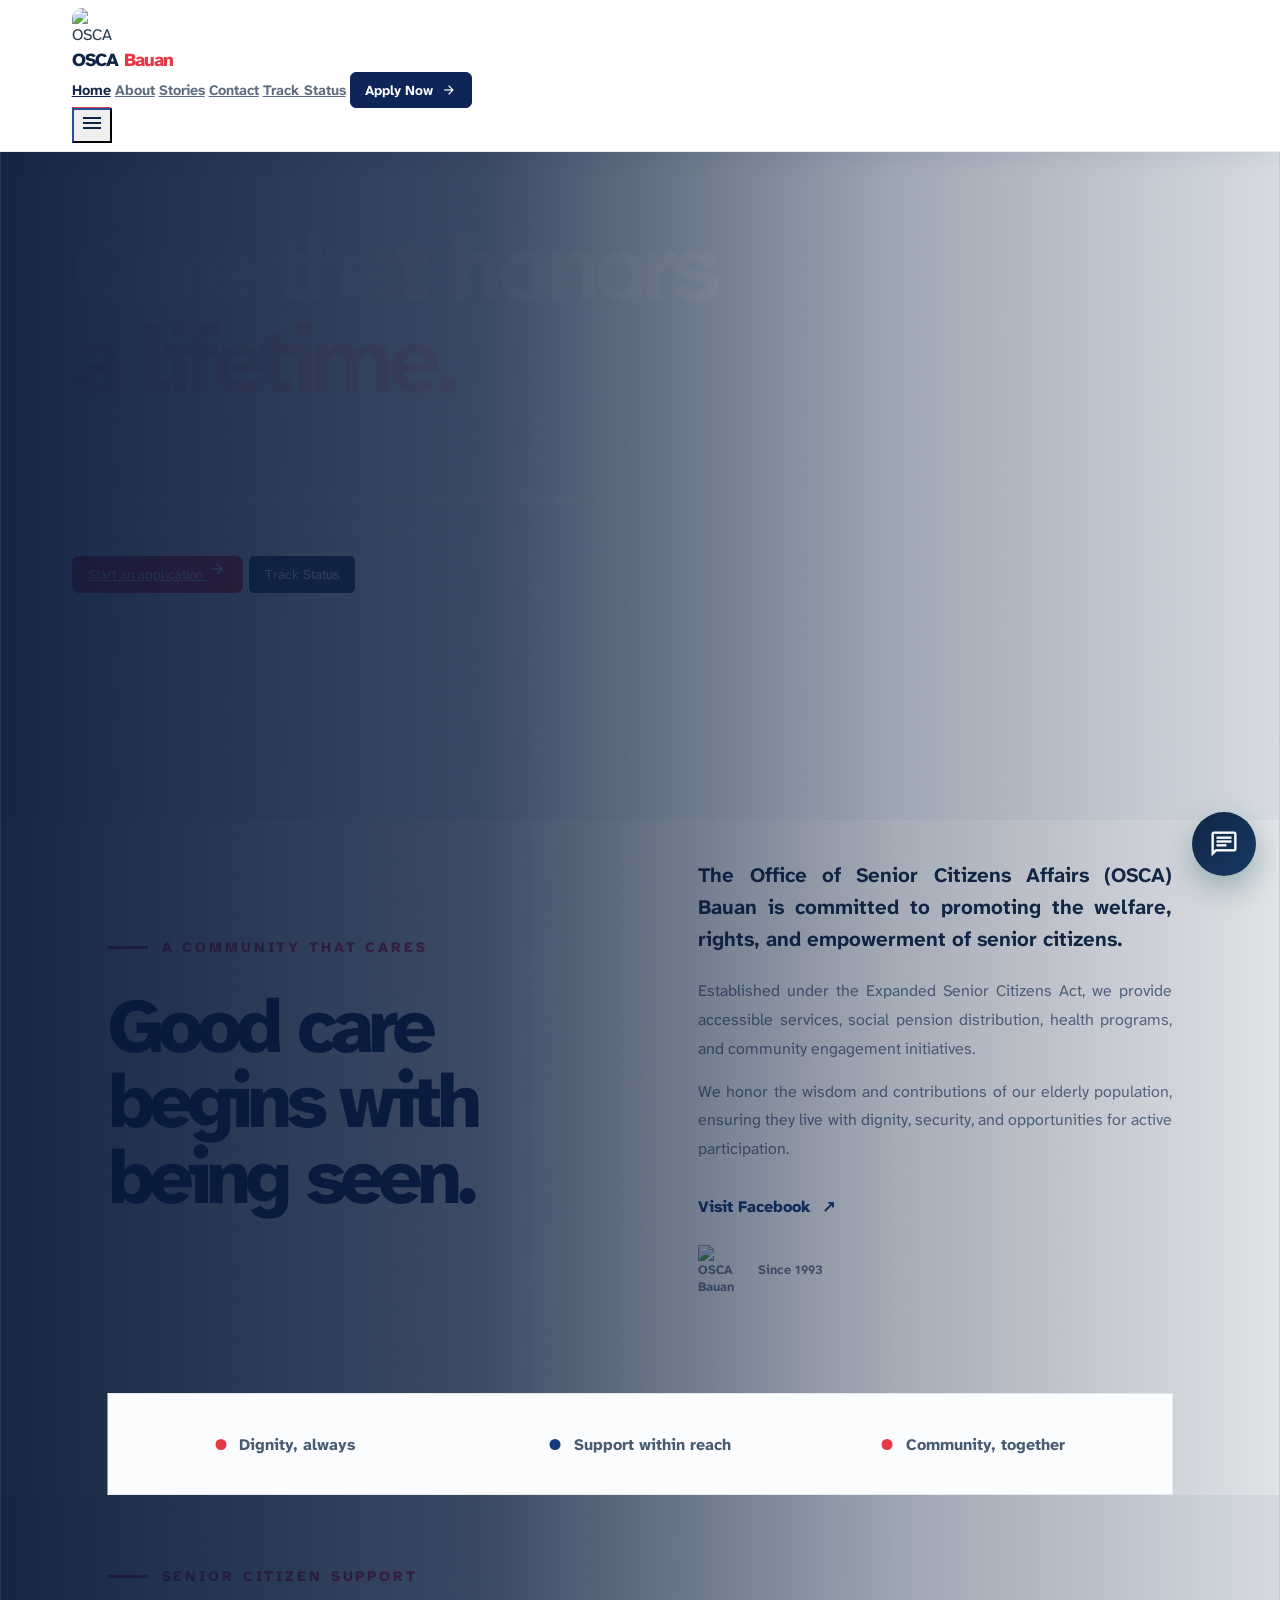
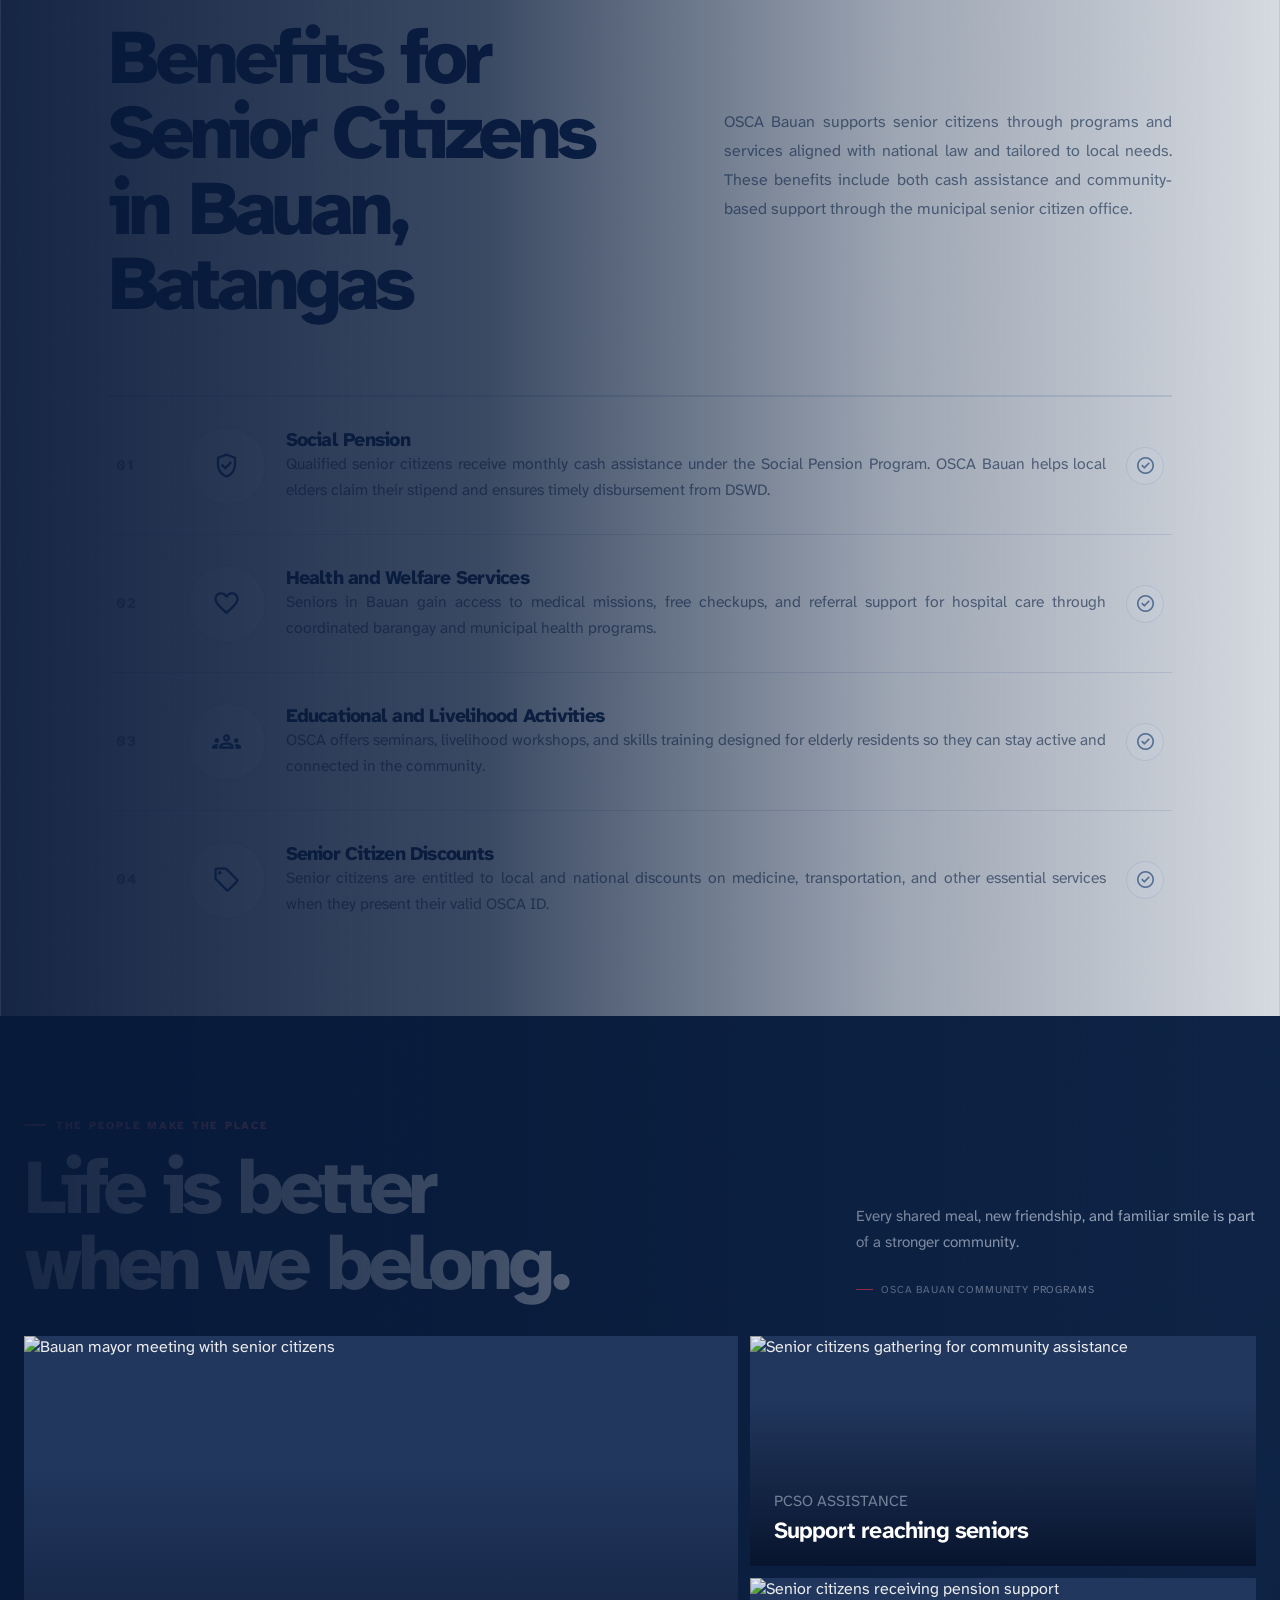
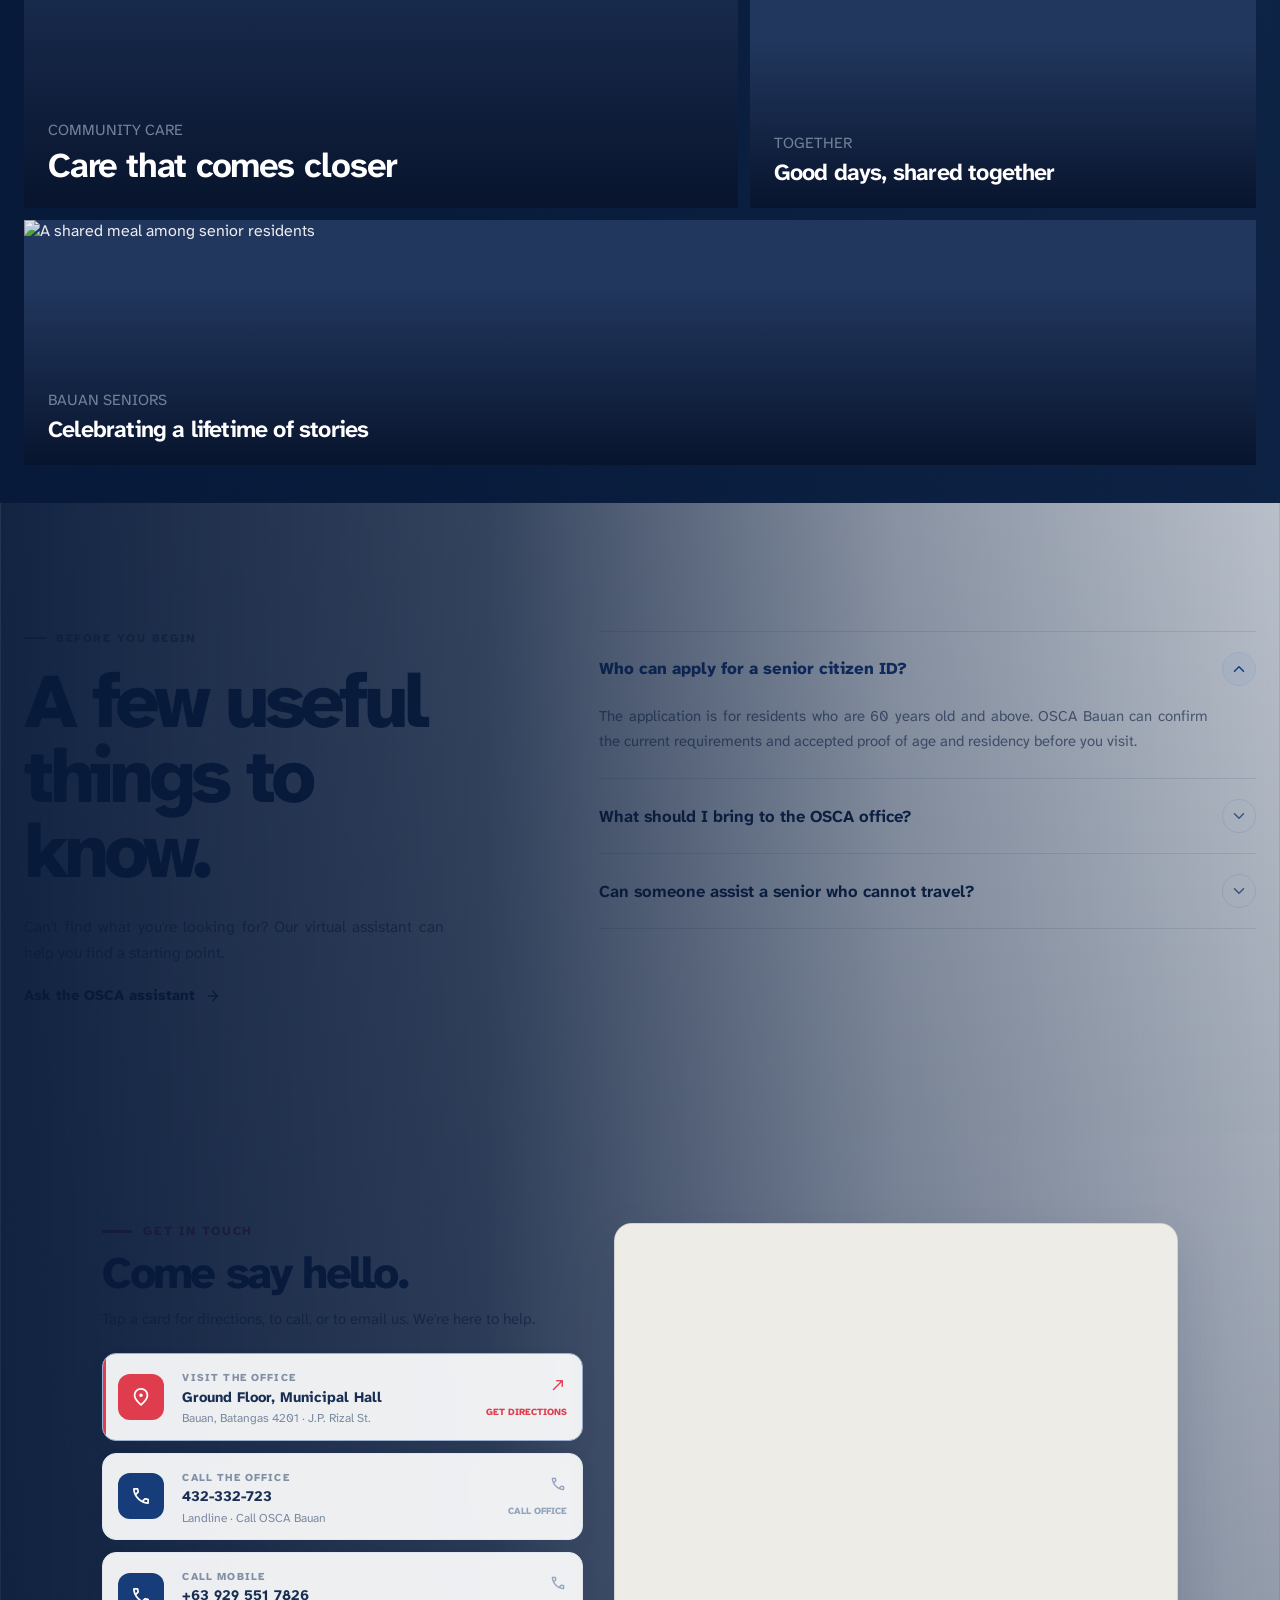
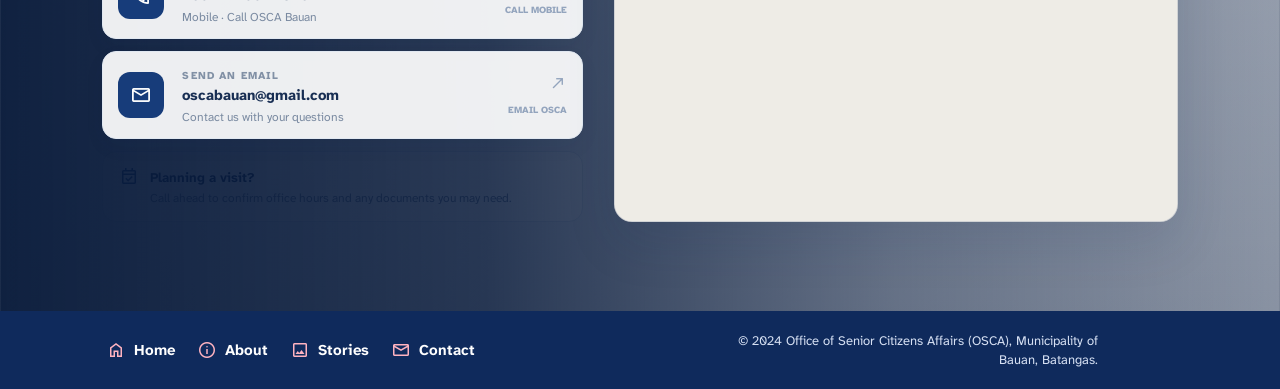
==== index.html @ a78cc88b "Remove broken global language translator" ====
<!DOCTYPE html>
<html class="light" lang="en">
<head>
  <meta charset="utf-8">
  <meta content="width=device-width, initial-scale=1.0, viewport-fit=cover" name="viewport">
  <title>OSCA Bauan - Office of Senior Citizens Affairs | Fully Fixed Header & Responsive Hero</title>
  <script src="script.js"></script>
  <script src="https://cdn.tailwindcss.com?plugins=forms,container-queries"></script>
  <link href="https://fonts.googleapis.com/css2?family=Plus+Jakarta+Sans:wght@400;500;600;700;800&amp;family=Public+Sans:wght@300;400;500;600;700&amp;display=swap" rel="stylesheet">
  <link href="https://fonts.googleapis.com/css2?family=Material+Symbols+Outlined:wght,FILL@100..700,0..1&amp;display=swap" rel="stylesheet">
  <link rel="stylesheet" href="style.css">
</head>
<body class="homepage-page bg-background font-body text-on-surface overflow-x-hidden">
  
  <!-- FIXED HEADER - Always visible, never hides on scroll -->
  <header id="mainHeader" class="fixed-header bg-white shadow-md">
    <nav class="flex justify-between items-center px-4 md:px-8 py-3 md:py-4 max-w-7xl mx-auto w-full">
      <div class="flex items-center gap-3">
        <img class="home-brand-emblem" src="OSCA Bauan Logo.jpg" alt="OSCA Bauan Logo">
        <span class="home-brand-name">OSCA <span>Bauan</span></span>
      </div>
      
      <!-- Desktop Navigation -->
      <div class="hidden md:flex items-center space-x-6 lg:space-x-8">
        <a href="#home" class="nav-link text-slate-700 hover:text-[#001f78] font-headline font-bold text-base lg:text-lg">Home</a>
        <a href="#about" class="nav-link text-slate-700 hover:text-[#001f78] font-headline font-bold text-base lg:text-lg">About</a>
        <a href="#stories" class="nav-link text-slate-700 hover:text-[#001f78] font-headline font-bold text-base lg:text-lg">Stories</a>
        <a href="#contact" class="nav-link text-slate-700 hover:text-[#001f78] font-headline font-bold text-base lg:text-lg">Contact</a>
        <a href="trackstatus.html" class="nav-link text-slate-700 hover:text-[#001f78] font-headline font-bold text-base lg:text-lg">Track Status</a>
        <a href="register-disclaimer.html" class="home-header-cta">Apply Now <span class="material-symbols-outlined" aria-hidden="true">arrow_forward</span></a>
      </div>
      
      <!-- Mobile Menu Button -->
      <button id="hamburgerBtn" class="md:hidden p-2 text-primary hover:bg-gray-100 rounded-xl transition-colors focus:outline-none focus:ring-2 focus:ring-primary/40 z-50 relative" type="button" aria-label="Open navigation menu" aria-controls="mobileMenu" aria-expanded="false">
        <span class="material-symbols-outlined text-3xl" aria-hidden="true">menu</span>
      </button>
    </nav>
  </header>
  
  <!-- Mobile Menu Overlay -->
  <button id="menuOverlay" class="menu-overlay" type="button" aria-label="Close navigation menu" aria-hidden="true" tabindex="-1"></button>
  
  <!-- Mobile Navigation Drawer -->
  <aside id="mobileMenu" class="mobile-menu" role="dialog" aria-label="OSCA Bauan mobile menu" aria-modal="true" aria-hidden="true" inert>
    <div class="mobile-menu-header">
      <div class="mobile-menu-brand">
        <img src="OSCA Bauan Logo.jpg" alt="" aria-hidden="true">
        <span>OSCA Bauan</span>
      </div>
      <button id="closeMenuBtn" class="mobile-menu-close" type="button" aria-label="Close menu">
        <span class="material-symbols-outlined" aria-hidden="true">close</span>
      </button>
    </div>

    <div class="mobile-menu-greeting">
      <p>Mabuhay!</p>
      <span>How can we help you today?</span>
    </div>

    <div class="mobile-menu-actions" aria-label="Quick actions">
      <a href="register-disclaimer.html" class="mobile-menu-action mobile-menu-action-primary">
        <span class="mobile-menu-action-icon mobile-menu-action-icon-primary">
          <span class="material-symbols-outlined" aria-hidden="true">person_add</span>
        </span>
        <span class="mobile-menu-action-copy">
          <strong>Start an application</strong>
          <span>Apply for your OSCA ID</span>
        </span>
        <span class="material-symbols-outlined mobile-menu-chevron" aria-hidden="true">chevron_right</span>
      </a>
      <a href="trackstatus.html" class="mobile-menu-action mobile-menu-action-secondary">
        <span class="mobile-menu-action-icon mobile-menu-action-icon-secondary">
          <span class="material-symbols-outlined" aria-hidden="true">search</span>
        </span>
        <span class="mobile-menu-action-copy">
          <strong>Track application status</strong>
          <span>Check where your application is</span>
        </span>
        <span class="material-symbols-outlined mobile-menu-chevron" aria-hidden="true">chevron_right</span>
      </a>
    </div>

    <nav class="mobile-menu-nav" aria-label="Main pages">
      <a href="#home" class="mobile-nav-link" aria-current="page">
        <span class="material-symbols-outlined" aria-hidden="true">home</span>
        <span>Home</span>
        <span class="mobile-nav-current-dot" aria-hidden="true"></span>
      </a>
      <a href="#about" class="mobile-nav-link">
        <span class="material-symbols-outlined" aria-hidden="true">info</span>
        <span>About</span>
      </a>
      <a href="#stories" class="mobile-nav-link">
        <span class="material-symbols-outlined" aria-hidden="true">photo_library</span>
        <span>Stories</span>
      </a>
      <a href="#contact" class="mobile-nav-link">
        <span class="material-symbols-outlined" aria-hidden="true">contact_support</span>
        <span>Contact</span>
      </a>
    </nav>

    <section class="mobile-menu-help" aria-labelledby="mobileMenuHelpTitle">
      <h2 id="mobileMenuHelpTitle">NEED HELP?</h2>
      <div class="mobile-menu-help-actions">
        <a class="mobile-menu-help-button" href="tel:432332723">
          <span class="material-symbols-outlined" aria-hidden="true">call</span>
          <span>Call</span>
        </a>
        <a class="mobile-menu-help-button" href="https://m.me/61585151669657" target="_blank" rel="noopener noreferrer">
          <span class="material-symbols-outlined" aria-hidden="true">chat</span>
          <span>Message</span>
        </a>
        <a class="mobile-menu-help-button mobile-menu-help-directions" href="https://www.google.com/maps/dir/?api=1&amp;destination=13.7925,121.0076" target="_blank" rel="noopener noreferrer">
          <span class="material-symbols-outlined" aria-hidden="true">directions</span>
          <span>Directions</span>
        </a>
      </div>
    </section>

  </aside>
  
  <main>
    <!-- Hero Section - FIXED: No image cropping, fully responsive -->
    <section id="home" class="relative h-[85vh] min-h-[550px] md:min-h-[650px] lg:h-[750px] flex items-center overflow-hidden">
      <div class="hero-image-container">
        <picture>
          <!-- Mobile optimized -->
          <source media="(max-width: 768px)" srcset="https://images.pexels.com/photos/30043809/pexels-photo-30043809.jpeg?auto=compress&amp;cs=tinysrgb&amp;fit=crop&amp;h=1500&amp;w=2400">
          <!-- Desktop: ensure full visibility, no cut-off -->
          <img class="hero-image" src="https://images.pexels.com/photos/30043809/pexels-photo-30043809.jpeg?auto=compress&amp;cs=tinysrgb&amp;fit=crop&amp;h=1500&amp;w=2400" alt="Senior citizens community celebration in Bauan">
        </picture>
        <div class="absolute inset-0 bg-gradient-to-r from-primary/85 via-primary/40 to-transparent"></div>
      </div>
      <div class="relative z-10 max-w-7xl mx-auto px-6 md:px-8 w-full">
        <div class="max-w-2xl">
          <span class="inline-block bg-secondary text-on-secondary px-4 py-1 rounded-full text-sm font-bold tracking-widest mb-6 font-headline">LUNGSOD NG BAUAN</span>
          <h1 class="text-5xl sm:text-6xl md:text-7xl lg:text-8xl font-black text-on-primary font-headline leading-[1.05] tracking-tight mb-6 md:mb-8">
            Care that honors<br><span class="text-secondary-fixed-dim">a lifetime.</span>
          </h1>
          <p class="text-base md:text-xl lg:text-2xl text-on-primary/90 font-body leading-relaxed mb-8 md:mb-10 max-w-xl">
            Dedicated to honoring and serving the vibrant senior citizen community of Bauan with dignity, respect, and accessible care.
          </p>
          <div class="flex flex-wrap gap-4">
            <a href="register-disclaimer.html" class="bg-secondary text-on-secondary px-6 md:px-8 py-3 md:py-4 rounded-xl font-headline font-extrabold text-base md:text-lg flex items-center gap-3 shadow-xl hover:scale-[1.02] transition-all">Start an application <span class="material-symbols-outlined">arrow_forward</span></a>
            <a href="trackstatus.html" class="hero-track-button inline-flex items-center justify-center px-6 md:px-8 py-3 md:py-4 rounded-xl font-headline font-extrabold text-base md:text-lg transition-all">Track Status</a>
          </div>
        </div>
      </div>
    </section>
    
    <!-- About Section -->
    <section id="about" class="about-section scroll-mt-24">
      <div class="about-layout">
        <div class="about-heading"><p class="about-kicker">A COMMUNITY THAT CARES</p><h2>Good care begins with being seen.</h2></div>
        <div class="about-copy">
          <h3>The Office of Senior Citizens Affairs (OSCA) Bauan is committed to promoting the welfare, rights, and empowerment of senior citizens.</h3>
          <p>Established under the Expanded Senior Citizens Act, we provide accessible services, social pension distribution, health programs, and community engagement initiatives.</p>
          <p>We honor the wisdom and contributions of our elderly population, ensuring they live with dignity, security, and opportunities for active participation.</p>
          <a class="about-learn-link" href="https://www.facebook.com/p/BAUAN-OSCA-61585151669657/">Visit Facebook <span aria-hidden="true">↗</span></a>
          <div class="about-logo-inline"><img src="OSCA Bauan Logo.jpg" alt="OSCA Bauan Logo"><span>Since 1993</span></div>
        </div>
      </div>
      <div class="about-values" aria-label="Our values"><span><i></i>Dignity, always</span><span><i></i>Support within reach</span><span><i></i>Community, together</span></div>
    </section>

    <!-- Benefits Section -->
    <section id="benefits" class="benefits-section scroll-mt-24">
      <div class="benefits-inner">
        <div class="benefits-heading"><div><p class="benefits-kicker">SENIOR CITIZEN SUPPORT</p><h2>Benefits for Senior Citizens in Bauan, Batangas</h2></div><p class="benefits-intro">OSCA Bauan supports senior citizens through programs and services aligned with national law and tailored to local needs. These benefits include both cash assistance and community-based support through the municipal senior citizen office.</p></div>
        <div class="benefit-list">
          <article class="benefit-row"><span class="benefit-number">01</span><span class="benefit-icon material-symbols-outlined">verified_user</span><div class="benefit-content"><h3>Social Pension</h3><p>Qualified senior citizens receive monthly cash assistance under the Social Pension Program. OSCA Bauan helps local elders claim their stipend and ensures timely disbursement from DSWD.</p></div><span class="benefit-check material-symbols-outlined" aria-hidden="true">check_circle</span></article>
          <article class="benefit-row"><span class="benefit-number">02</span><span class="benefit-icon material-symbols-outlined">favorite</span><div class="benefit-content"><h3>Health and Welfare Services</h3><p>Seniors in Bauan gain access to medical missions, free checkups, and referral support for hospital care through coordinated barangay and municipal health programs.</p></div><span class="benefit-check material-symbols-outlined" aria-hidden="true">check_circle</span></article>
          <article class="benefit-row"><span class="benefit-number">03</span><span class="benefit-icon material-symbols-outlined">groups</span><div class="benefit-content"><h3>Educational and Livelihood Activities</h3><p>OSCA offers seminars, livelihood workshops, and skills training designed for elderly residents so they can stay active and connected in the community.</p></div><span class="benefit-check material-symbols-outlined" aria-hidden="true">check_circle</span></article>
          <article class="benefit-row"><span class="benefit-number">04</span><span class="benefit-icon material-symbols-outlined">sell</span><div class="benefit-content"><h3>Senior Citizen Discounts</h3><p>Senior citizens are entitled to local and national discounts on medicine, transportation, and other essential services when they present their valid OSCA ID.</p></div><span class="benefit-check material-symbols-outlined" aria-hidden="true">check_circle</span></article>
        </div>
      </div>
    </section>

    <section id="stories" class="stories-section">
      <div class="stories-inner">
        <div class="stories-heading"><div><p class="stories-kicker">THE PEOPLE MAKE THE PLACE</p><h2>Life is better<br>when we belong.</h2></div><div class="stories-aside"><p>Every shared meal, new friendship, and familiar smile is part of a stronger community.</p><span class="stories-note">OSCA Bauan community programs</span></div></div>
        <div class="gallery-grid">
          <figure class="gallery-tile gallery-tile-1"><img src="mayor.jpg" alt="Bauan mayor meeting with senior citizens"><figcaption><small>COMMUNITY CARE</small><strong>Care that comes closer</strong></figcaption></figure>
          <figure class="gallery-tile gallery-tile-2"><img src="PCSO.jpg" alt="Senior citizens gathering for community assistance"><figcaption><small>PCSO ASSISTANCE</small><strong>Support reaching seniors</strong></figcaption></figure>
          <figure class="gallery-tile gallery-tile-3"><img src="Pension.jpg" alt="Senior citizens receiving pension support"><figcaption><small>TOGETHER</small><strong>Good days, shared together</strong></figcaption></figure>
          <figure class="gallery-tile gallery-tile-4"><img src="meals.jpg" alt="A shared meal among senior residents"><figcaption><small>BAUAN SENIORS</small><strong>Celebrating a lifetime of stories</strong></figcaption></figure>
        </div>
      </div>
    </section>
    <section id="faq" class="faq-section">
      <div class="faq-layout">
        <div class="faq-heading"><p class="faq-kicker">BEFORE YOU BEGIN</p><h2>A few useful things to know.</h2><p>Can't find what you're looking for? Our virtual assistant can help you find a starting point.</p><button class="faq-chat-link" id="faq-chat-button" type="button">Ask the OSCA assistant <span class="material-symbols-outlined" aria-hidden="true">arrow_forward</span></button></div>
        <div class="faq-list">
          <details class="faq-item" open><summary>Who can apply for a senior citizen ID?<span class="faq-chevron-wrap" aria-hidden="true"><svg class="faq-chevron" xmlns="http://www.w3.org/2000/svg" width="18" height="18" viewBox="0 0 24 24" fill="none" stroke="currentColor" stroke-width="2" stroke-linecap="round" stroke-linejoin="round"><path d="m6 9 6 6 6-6"/></svg></span></summary><p>The application is for residents who are 60 years old and above. OSCA Bauan can confirm the current requirements and accepted proof of age and residency before you visit.</p></details>
          <details class="faq-item"><summary>What should I bring to the OSCA office?<span class="faq-chevron-wrap" aria-hidden="true"><svg class="faq-chevron" xmlns="http://www.w3.org/2000/svg" width="18" height="18" viewBox="0 0 24 24" fill="none" stroke="currentColor" stroke-width="2" stroke-linecap="round" stroke-linejoin="round"><path d="m6 9 6 6 6-6"/></svg></span></summary><p>Please contact OSCA Bauan before visiting to confirm the current application requirements and supporting documents.</p></details>
          <details class="faq-item"><summary>Can someone assist a senior who cannot travel?<span class="faq-chevron-wrap" aria-hidden="true"><svg class="faq-chevron" xmlns="http://www.w3.org/2000/svg" width="18" height="18" viewBox="0 0 24 24" fill="none" stroke="currentColor" stroke-width="2" stroke-linecap="round" stroke-linejoin="round"><path d="m6 9 6 6 6-6"/></svg></span></summary><p>Call the OSCA office to discuss available assistance and the documents a representative may need to bring.</p></details>
        </div>
      </div>
    </section>
    <section id="contact" class="contact-section scroll-mt-20">
      <div class="contact-inner"><div class="contact-layout">
        <div class="contact-information"><div class="contact-intro"><p class="contact-kicker">GET IN TOUCH</p><h2>Come say hello.</h2><p class="contact-description">Tap a card for directions, to call, or to email us. We're here to help.</p></div>
          <div class="contact-list" aria-label="Contact OSCA Bauan">
            <a class="contact-row contact-row-location" href="https://www.openstreetmap.org/?mlat=13.79379&amp;mlon=121.00714#map=19/13.79379/121.00714" target="_blank" rel="noopener noreferrer"><span class="contact-icon material-symbols-outlined">location_on</span><span class="contact-detail"><small>VISIT THE OFFICE</small><strong>Ground Floor, Municipal Hall</strong><span>Bauan, Batangas 4201 · J.P. Rizal St.</span></span><span class="contact-card-action"><span class="material-symbols-outlined">north_east</span><small>GET DIRECTIONS</small></span></a>
            <a class="contact-row" href="tel:+63432332723"><span class="contact-icon material-symbols-outlined">call</span><span class="contact-detail"><small>CALL THE OFFICE</small><strong>432-332-723</strong><span>Landline · Call OSCA Bauan</span></span><span class="contact-card-action"><span class="material-symbols-outlined">call</span><small>CALL OFFICE</small></span></a>
            <a class="contact-row" href="tel:+639295517826"><span class="contact-icon material-symbols-outlined">call</span><span class="contact-detail"><small>CALL MOBILE</small><strong>+63 929 551 7826</strong><span>Mobile · Call OSCA Bauan</span></span><span class="contact-card-action"><span class="material-symbols-outlined">call</span><small>CALL MOBILE</small></span></a>
            <a class="contact-row" href="mailto:oscabauan@gmail.com"><span class="contact-icon material-symbols-outlined">mail</span><span class="contact-detail"><small>SEND AN EMAIL</small><strong>oscabauan@gmail.com</strong><span>Contact us with your questions</span></span><span class="contact-card-action"><span class="material-symbols-outlined">north_east</span><small>EMAIL OSCA</small></span></a>
          </div>
          <aside class="contact-visit-note"><span class="material-symbols-outlined">event_available</span><div><strong>Planning a visit?</strong><p>Call ahead to confirm office hours and any documents you may need.</p></div></aside>
        </div>
        <div class="contact-map-card">
          <div class="contact-map-canvas">
            <div class="contact-map-skeleton" aria-hidden="true"><span class="skeleton-road skeleton-road-one"></span><span class="skeleton-road skeleton-road-two"></span><span class="skeleton-block skeleton-block-one"></span><span class="skeleton-block skeleton-block-two"></span><span class="skeleton-map-pin"></span></div>
            <iframe id="contact-map-iframe" title="OpenStreetMap showing the OSCA Bauan office" loading="lazy" src="https://www.openstreetmap.org/export/embed.html?bbox=121.0035%2C13.7905%2C121.0105%2C13.7965&amp;layer=mapnik&amp;marker=13.79379%2C121.00714" allowfullscreen>
            </iframe>
          </div>
        </div>
      </div></div>
    </section>
  </main>
  
  <!-- Footer -->
  <footer class="homepage-footer">
    <div class="homepage-footer-inner">
      <nav class="homepage-footer-nav" aria-label="Footer navigation">
        <a href="#home"><span class="material-symbols-outlined" aria-hidden="true">home</span>Home</a>
        <a href="#about"><span class="material-symbols-outlined" aria-hidden="true">info</span>About</a>
        <a href="#stories"><span class="material-symbols-outlined" aria-hidden="true">photo</span>Stories</a>
        <a href="#contact"><span class="material-symbols-outlined" aria-hidden="true">mail</span>Contact</a>
      </nav>
      <p class="homepage-footer-copy">© 2024 Office of Senior Citizens Affairs (OSCA), Municipality of Bauan, Batangas.</p>
    </div>
  </footer>
  <div id="track-status-modal" class="track-status-modal" hidden>
    <iframe class="track-status-frame" src="trackstatus.html" title="Track OSCA Bauan application status"></iframe>
  </div>
  <!-- Gemini Applicant Assistant -->
  <div id="osca-chatbot" class="osca-chatbot">

    <!-- Chat Window -->
    <section
      id="chatbot-window"
      class="chatbot-window"
      aria-label="OSCA Virtual Assistant"
      hidden
    >

      <!-- Header -->
      <div class="chatbot-header">
        <div class="chatbot-header-info">
          <div class="chatbot-avatar">
            <span class="material-symbols-outlined">
              smart_toy
            </span>
          </div>

          <div>
            <h2>OSCA Virtual Assistant</h2>
            <p>
              <span class="chatbot-status-dot"></span>
              Online
            </p>
          </div>
        </div>

        <button
          id="chatbot-close"
          class="chatbot-icon-button"
          type="button"
          aria-label="Close chatbot"
        >
          <span class="material-symbols-outlined">
            close
          </span>
        </button>
      </div>


      <!-- Messages -->
      <div
        id="chatbot-messages"
        class="chatbot-messages"
        aria-live="polite"
      >

        <div class="chat-message bot-message">
          <div class="chat-message-avatar">
            <span class="material-symbols-outlined">
              smart_toy
            </span>
          </div>

          <div class="chat-message-content">
            <div class="chat-bubble" style="text-align: left !important;">
              <span style="display: block; width: 100%; text-align: left !important;">Hello! I'm the OSCA Virtual Assistant.<br>How can I help you today?</span>
            </div>
          </div>
        </div>

        <!-- Suggested Questions -->
        <div
          id="chatbot-suggestions"
          class="chatbot-suggestions"
        >
          <p class="chatbot-suggestions-label">
            Mga maaari mong itanong / You may ask:
          </p>

          <button
            type="button"
            class="chatbot-suggestion"
            data-question="Ano-anong dokumento o files ang kailangan para mag-apply ng Senior Citizen ID?"
          >
            <span class="material-symbols-outlined">
              folder_open
            </span>

            Mga Kailangang Dokumento
          </button>

          <button
            type="button"
            class="chatbot-suggestion"
            data-question="Paano kung wala akong Birth Certificate?"
          >
            <span class="material-symbols-outlined">
              description
            </span>

            Walang Birth Certificate
          </button>

          <button
            type="button"
            class="chatbot-suggestion"
            data-question="Magkano ang bayad sa pagkuha ng Senior Citizen ID?"
          >
            <span class="material-symbols-outlined">
              payments
            </span>

            Bayad sa Senior Citizen ID
          </button>

          <button
            type="button"
            class="chatbot-suggestion"
            data-question="Bakit hindi pa ako napapasama sa Social Pension?"
          >
            <span class="material-symbols-outlined">
              elderly
            </span>

            Social Pension
          </button>

          <button
            type="button"
            class="chatbot-suggestion"
            data-question="Paano makakakuha ng National ID ang isang senior citizen na bedridden?"
          >
            <span class="material-symbols-outlined">
              badge
            </span>

            National ID para sa Bedridden
          </button>
        </div>

      </div>


      <!-- Typing indicator -->
      <div
        id="chatbot-typing"
        class="chatbot-typing"
        hidden
      >
        <span></span>
        <span></span>
        <span></span>
        <small>Assistant is typing...</small>
      </div>


      <!-- Input -->
      <form
        id="chatbot-form"
        class="chatbot-input-area"
      >
        <textarea
          id="chatbot-input"
          rows="1"
          maxlength="1000"
          placeholder="Type your message..."
          aria-label="Message"
        ></textarea>

        <button
          id="chatbot-send"
          class="chatbot-send-button"
          type="submit"
          aria-label="Send message"
        >
          <span class="material-symbols-outlined">
            send
          </span>
        </button>
      </form>

      <div class="chatbot-disclaimer">
        AI-generated responses may contain errors.
      </div>

    </section>


    <!-- Floating Chat Button -->
    <button
      id="chatbot-toggle"
      class="chatbot-toggle"
      type="button"
      aria-label="Open OSCA Virtual Assistant"
      aria-expanded="false"
    >
      <span class="material-symbols-outlined chatbot-toggle-chat">
        chat
      </span>

      <span class="material-symbols-outlined chatbot-toggle-close">
        close
      </span>
    </button>

  </div>
  <script type="module" src="supabase.js"></script>
  <script type="module" src="test.js"></script>
</body>
</html>
---- style.css ----
@import url("https://fonts.googleapis.com/css2?family=Atkinson+Hyperlegible+Next:wght@400;500;700;800&display=swap");

:root {
  --bg-main: #f2f6f9;
  --bg-wash: #d8e6ef;
  --card: #ffffff;
  --card-soft: #f8fbfd;
  --line: #b8cad6;
  --line-strong: #7f9fb2;
  --text: #0f2333;
  --muted: #385364;
  --heading: #072338;
  --brand: #0d6e6e;
  --brand-dark: #094f4f;
  --brand-soft: #d8f1f1;
  --accent: #f2b441;
  --danger: #b62323;
  --focus: #0a66c2;
  --shadow: 0 10px 34px rgba(7, 28, 43, 0.12);
  --radius-lg: 18px;
  --radius-md: 12px;
  --radius-sm: 9px;
}

* {
  box-sizing: border-box;
}

html {
  scroll-behavior: smooth;
}

body {
  margin: 0;
  min-height: 100dvh;
  font-family: "Atkinson Hyperlegible Next", "Segoe UI", Tahoma, Verdana, sans-serif;
  color: var(--text);
  background:
    radial-gradient(circle at 8% 0%, rgba(255, 255, 255, 0.85) 0 15%, transparent 38%),
    radial-gradient(circle at 96% 24%, rgba(13, 110, 110, 0.16) 0 12%, transparent 36%),
    linear-gradient(175deg, var(--bg-main) 0%, var(--bg-wash) 100%);
}

.page-frame {
  --page-pad: clamp(18px, 3vw, 34px);
  width: min(100%, 1024px);
  margin: clamp(20px, 3vw, 44px) auto;
  padding: var(--page-pad);
  background: #ffffff;
  border: 1px solid rgba(0, 0, 0, 0.08);
  border-radius: clamp(18px, 2vw, 30px);
  box-shadow: 0 22px 50px rgba(15, 23, 42, 0.08);
  overflow: visible;
}

.form-header {
  margin: 0 auto clamp(18px, 3vw, 28px);
  width: 100%;
  max-width: 100%;
  padding: 0;
  border: none;
  border-radius: var(--radius-lg);
  overflow: visible;
  background: transparent;
}

.page-header-top {
  text-align: center;
  margin-bottom: 14px;
}

.gov-prefix {
  margin: 0;
  font-size: 0.92rem;
  color: var(--muted);
  letter-spacing: 0.08em;
  text-transform: uppercase;
}

.gov-title {
  margin: 6px auto 0;
  font-size: clamp(1.15rem, 2.4vw, 1.85rem);
  color: #19477b;
  letter-spacing: 0.04em;
  line-height: 1.1;
}

.form-wrapper {
  width: min(100%, 1024px);
  margin: clamp(16px, 3vw, 32px) auto clamp(24px, 4vw, 40px);
  padding: clamp(8px, 2vw, 16px);
  background: var(--card);
  border: 1px solid rgba(127, 159, 178, 0.38);
  border-radius: clamp(0px, 2vw, 24px);
  box-shadow: var(--shadow);
}

.application-info {
  margin-top: 18px;
}

.application-info h2 {
  margin: 0 0 10px;
  color: #c41f1f;
  font-size: clamp(1.07rem, 2.2vw, 1.45rem);
  text-align: center;
}

.application-info p {
  margin: 0 0 10px;
  color: var(--text);
  font-size: clamp(0.95rem, 1.9vw, 1rem);
  line-height: 1.6;
  text-align: center;
}

.required-note {
  margin: 0;
  color: #c41f1f;
  font-weight: 700;
}

.header-text {
  text-align: center;
  padding: 0;
  background: transparent;
  border-bottom: none;
}

.header-text p {
  margin: 0;
  text-transform: uppercase;
  line-height: 1.18;
  letter-spacing: 0.01em;
  color: var(--heading);
  font-weight: 800;
  font-size: clamp(1.06rem, 1.65vw, 1.5rem);
}

.header-bottom {
  position: relative;
  display: flex;
  justify-content: center;
  align-items: center;
  min-height: 38px;
  padding: 3px 24px 3px 150px;
  border-radius: 0;
  background: linear-gradient(120deg, #0d6e6e 0%, #0b8e7f 100%);
  overflow: visible;
  box-sizing: border-box;
  width: calc(100% + 2 * var(--page-pad));
  margin: 20px calc(-1 * var(--page-pad)) 0;
}

.header-bottom::before {
  content: "";
  position: absolute;
  left: 0;
  top: 0;
  width: 96px;
  height: 100%;
  background: rgba(255, 255, 255, 0.08);
  border-top-right-radius: 0;
  border-bottom-right-radius: 0;
  z-index: 1;
}

.logo-box {
  position: absolute;
  left: calc(var(--page-pad) + clamp(8px, 2vw, 16px));
  top: 50%;
  transform: translateY(-50%);
  width: clamp(48px, 8vw, 86px);
  height: clamp(48px, 8vw, 86px);
  padding: clamp(6px, 1vw, 8px);
  border: 3px solid rgba(255, 255, 255, 0.95);
  border-radius: 18px;
  background: #ffffff;
  display: grid;
  place-items: center;
  overflow: visible;
  box-shadow: 0 10px 24px rgba(0, 0, 0, 0.18);
  z-index: 3;
}

.logo-box img {
  width: auto;
  height: auto;
  max-width: 100%;
  max-height: 100%;
  display: block;
  object-fit: contain;
  object-position: center;
}

.title-bar {
  position: relative;
  z-index: 2;
  color: #f6fbff;
  text-transform: uppercase;
  font-weight: 800;
  letter-spacing: 0.01em;
  line-height: 1.2;
  font-size: clamp(1rem, 2.2vw, 1.62rem);
}

.section-block {
  margin-top: clamp(12px, 2.2vw, 20px);
  padding: clamp(10px, 2vw, 18px);
  border: 1px solid rgba(127, 159, 178, 0.4);
  border-radius: var(--radius-lg);
  background: linear-gradient(180deg, var(--card) 0%, var(--card-soft) 100%);
}

.section-block h2 {
  margin: 0 0 12px;
  padding: 12px 14px;
  border-radius: var(--radius-md);
  background: linear-gradient(100deg, #d8f1f1 0%, #cfe5f3 100%);
  color: var(--heading);
  font-size: clamp(1.15rem, 2.1vw, 1.56rem);
  font-weight: 800;
  border: 1px solid rgba(99, 148, 173, 0.45);
}

.row {
  display: grid;
  gap: 14px;
  margin-bottom: 14px;
}

@media (max-width: 640px) {
  .page-frame {
    margin: clamp(16px, 4vw, 20px) auto;
    padding: clamp(16px, 4vw, 20px);
  }

  .page-header-card {
    padding: 0;
  }

  .form-header {
    max-width: 100%;
    margin-top: 12px;
  }

  .header-bottom {
    min-height: 52px;
    padding: 6px 16px 6px 104px;
    box-sizing: border-box;
    width: calc(100% + 2 * var(--page-pad));
    margin: clamp(24px, 4vw, 32px) calc(-1 * var(--page-pad)) 0;
    justify-content: center;
  }

  .header-bottom::before {
    width: 86px;
  }

  .logo-box {
    left: calc(var(--page-pad) + 8px);
    width: clamp(58px, 14vw, 68px);
    height: clamp(58px, 14vw, 68px);
    padding: 6px;
  }

  .title-bar {
    font-size: clamp(1rem, 4.3vw, 1.1rem);
    padding-left: clamp(14px, 3vw, 24px);
    line-height: 1.35;
  }

  .header-text p {
    font-size: clamp(1rem, 3vw, 1.35rem);
  }
}

.row.one,
.row.two,
.row.three,
.row.four,
.row.five,
.row.two-thirds {
  grid-template-columns: 1fr;
}

.field {
  display: flex;
  flex-direction: column;
  min-width: 0;
}

label,
.group-label,
.problem-title,
.consent-title,
.checkbox-row {
  color: var(--heading);
}

label {
  margin-bottom: 6px;
  font-weight: 700;
  font-size: clamp(1rem, 1.45vw, 1.15rem);
}

.ghost-label {
  color: transparent;
  user-select: none;
}

small {
  margin-top: 4px;
  color: var(--muted);
  font-size: clamp(0.92rem, 1.2vw, 1rem);
  line-height: 1.35;
}

input,
select,
textarea,
button {
  font: inherit;
}

input,
select,
textarea {
  width: 100%;
  min-height: 52px;
  padding: 12px 13px;
  border-radius: var(--radius-sm);
  border: 2px solid var(--line);
  background: #ffffff;
  color: var(--text);
  font-size: clamp(1rem, 1.5vw, 1.12rem);
  line-height: 1.3;
  transition: border-color 0.2s ease, box-shadow 0.2s ease, background-color 0.2s ease;
}

input::placeholder,
textarea::placeholder {
  color: #6f8798;
}

input:hover,
select:hover,
textarea:hover {
  border-color: var(--line-strong);
}
input.field-invalid,
select.field-invalid,
textarea.field-invalid {
  border-color: var(--danger);
  background: #fff6f6;
  box-shadow: 0 0 0 3px rgba(182, 35, 35, 0.14);
}

input:focus-visible,
select:focus-visible,
textarea:focus-visible,
button:focus-visible,
.upload-box:focus-visible,
.upload-input:focus + .upload-box {
  outline: 3px solid color-mix(in srgb, var(--focus), white 64%);
  outline-offset: 1px;
  border-color: var(--focus);
  box-shadow: 0 0 0 4px rgba(10, 102, 194, 0.22);
}

input:disabled {
  color: #5f7381;
  background: #f1f4f6;
}

input[type="checkbox"] {
  width: 24px;
  height: 24px;
  min-width: 24px;
  max-width: 24px;
  min-height: 24px;
  max-height: 24px;
  flex: 0 0 24px;
  accent-color: var(--brand);
  margin-top: 0.12rem;
}

input[type="number"] {
  appearance: textfield;
}

input[type="number"]::-webkit-outer-spin-button,
input[type="number"]::-webkit-inner-spin-button {
  -webkit-appearance: none;
  margin: 0;
}

textarea {
  resize: vertical;
  min-height: 120px;
}

select[multiple] {
  min-height: 150px;
}

.table-wrap {
  overflow-x: auto;
  border: 2px solid var(--line);
  border-radius: var(--radius-md);
  background: #ffffff;
}

table {
  width: 100%;
  min-width: 700px;
  border-collapse: collapse;
}

th,
td {
  border: 1px solid #cedbe4;
  padding: 10px;
  font-size: clamp(0.95rem, 1.2vw, 1.03rem);
  vertical-align: top;
}

th {
  background: #e6f0f7;
  color: #153246;
  font-weight: 800;
  text-transform: uppercase;
  letter-spacing: 0.01em;
}

td input,
td select {
  min-height: 42px;
  padding: 8px 10px;
}

.family-action-cell {
  text-align: center;
  vertical-align: middle;
  width: 86px;
}

.family-delete-btn {
  width: 42px;
  height: 42px;
  min-width: 42px;
  min-height: 42px;
  border: 2px solid #8e2222;
  border-radius: 10px;
  background: #fff5f5;
  color: #8e2222;
  font-size: 1.05rem;
  font-weight: 800;
  line-height: 1;
  cursor: pointer;
}

.family-delete-btn:hover {
  background: #ffe8e8;
}

.family-delete-btn:focus-visible {
  outline: 3px solid color-mix(in srgb, #8e2222, white 62%);
  outline-offset: 2px;
}

.table-controls {
  margin-top: 12px;
}

.table-btn,
.btn {
  border: 2px solid var(--brand-dark);
  border-radius: 10px;
  background: var(--brand-soft);
  color: #062b2b;
  font-weight: 700;
  font-size: clamp(0.98rem, 1.2vw, 1.05rem);
  min-height: 50px;
  padding: 10px 16px;
  cursor: pointer;
  transition: transform 0.13s ease, filter 0.18s ease, box-shadow 0.18s ease;
}

/* Disabled state styling for buttons */
.btn:disabled,
.btn[disabled] {
  opacity: 0.52;
  cursor: not-allowed;
  transform: none !important;
  box-shadow: none !important;
  filter: grayscale(0.04) brightness(0.94);
}

.btn:disabled:hover,
.btn[disabled]:hover {
  transform: none;
  box-shadow: none;
}

.table-btn:hover,
.btn:hover {
  filter: brightness(0.98);
  transform: translateY(-1px);
  box-shadow: 0 4px 14px rgba(7, 53, 53, 0.15);
}

.btn.submit {
  background: linear-gradient(115deg, #0b8e7f 0%, #0d6e6e 100%);
  color: #ffffff;
  border-color: #075858;
}

.btn.cancel {
  background: #ffffff;
  color: #113042;
  border-color: #7b9aad;
}

.problem-title,
.consent-title {
  margin: 0 0 10px;
  font-weight: 800;
  font-size: clamp(1.02rem, 1.5vw, 1.2rem);
}

.group-label {
  margin: 0 0 8px;
  font-weight: 800;
  font-size: clamp(0.98rem, 1.45vw, 1.1rem);
}

.checkbox-group {
  border: 1px solid #c4d4df;
  border-radius: var(--radius-md);
  background: #f8fbfd;
  padding: 12px;
}

.checkbox-options {
  display: grid;
  grid-template-columns: 1fr;
  gap: 10px 16px;
}

.check-option {
  display: flex;
  align-items: flex-start;
  gap: 10px;
  margin: 0;
  line-height: 1.45;
  font-size: clamp(0.98rem, 1.35vw, 1.08rem);
}

.specify-input {
  margin-top: 8px;
}

.upload-list {
  display: grid;
  gap: 14px;
}

.upload-item {
  display: grid;
  gap: 12px;
  align-items: start;
  border: 1px solid #c8d9e5;
  border-radius: var(--radius-md);
  background: #ffffff;
  padding: 12px;
}

.upload-control {
  width: 100%;
}

.upload-input {
  position: absolute;
  width: 1px;
  height: 1px;
  margin: -1px;
  padding: 0;
  overflow: hidden;
  clip: rect(0 0 0 0);
  border: 0;
}

.upload-box {
  min-height: 112px;
  border: 2px dashed #84a9be;
  border-radius: var(--radius-sm);
  background: #f6fbff;
  display: flex;
  flex-direction: column;
  justify-content: center;
  align-items: center;
  gap: 8px;
  padding: 10px;
  text-align: center;
  color: #325266;
  cursor: pointer;
  transition: background-color 0.2s ease, border-color 0.2s ease;
}

.upload-box:hover {
  background: #eef6fc;
  border-color: #618ca4;
}

.upload-label {
  font-weight: 700;
}

.upload-file-name {
  margin: 0;
  color: var(--muted);
  font-size: clamp(0.88rem, 1.1vw, 0.95rem);
  word-break: break-word;
}

/* When a file is selected, hide the 'Upload ...' label and show filename prominently */
.upload-box.has-file {
  align-items: center;
}

.upload-box.has-file .upload-label {
  display: none;
}

.upload-box.has-file .upload-file-name {
  display: block;
  font-weight: 800;
  color: var(--heading);
  font-size: clamp(0.95rem, 1.6vw, 1.05rem);
}

.scan-face-btn {
  width: 100%;
  font-family: inherit;
}

/* =====================================================
   FACE VERIFICATION CAMERA
   ===================================================== */

html.camera-open,
body.camera-open {
  overflow: hidden;
  height: 100%;
}

/* Hide the chatbot while face verification is open. */
body.camera-open #osca-chatbot,
body.camera-open .chatbot,
body.camera-open .chatbot-container,
body.camera-open .chatbot-toggle,
body.camera-open .chatbot-button {
  display: none !important;
}

.camera-modal {
  position: fixed;
  inset: 0;
  z-index: 10000;
  display: flex;
  align-items: center;
  justify-content: center;
  padding: 20px;
  overflow: hidden;
  background: rgba(8, 24, 34, 0.88);
  backdrop-filter: blur(6px);
}

.camera-modal[hidden] {
  display: none !important;
}

.camera-dialog {
  position: relative;
  width: min(460px, 92vw);
  height: min(700px, 82vh);
  max-height: 90dvh;
  overflow: hidden;
  border-radius: 20px;
  background: #000000;
  box-shadow: 0 24px 60px rgba(0, 0, 0, 0.45);
}

#face-camera-video,
#face-camera-canvas {
  position: absolute;
  inset: 0;
  width: 100%;
  height: 100%;
  max-height: none;
  display: block;
  object-fit: cover;
  background: #000000;
}

#face-camera-video[hidden],
#face-camera-canvas[hidden] {
  display: none !important;
}

.camera-dialog-head {
  position: absolute;
  top: 18px;
  left: 18px;
  right: 18px;
  z-index: 20;
  display: flex;
  align-items: center;
  justify-content: space-between;
  gap: 15px;
  padding: 15px 17px;
  border-radius: 14px;
  background: rgba(255, 255, 255, 0.94);
  box-shadow: 0 8px 24px rgba(0, 0, 0, 0.18);
  backdrop-filter: blur(8px);
}

.camera-dialog-head h3 {
  margin: 0 0 4px;
  color: #102a3a;
  font-size: 19px;
  font-weight: 700;
}

.camera-status {
  display: block;
  margin: 0;
  color: #64748b;
  font-size: 13px;
  line-height: 1.4;
}

.camera-close {
  flex: 0 0 40px;
  width: 40px;
  height: 40px;
  padding: 0;
  border: none;
  border-radius: 50%;
  display: grid;
  place-items: center;
  background: #eef2f3;
  color: #334155;
  font-size: 24px;
  line-height: 1;
  cursor: pointer;
  transition: background-color 0.18s ease, transform 0.18s ease;
}

.camera-close:hover {
  background: #dde5e7;
  transform: translateY(-1px);
}

.face-camera-actions {
  position: absolute;
  left: 18px;
  right: 18px;
  bottom: 18px;
  z-index: 20;
  display: flex;
  gap: 10px;
  padding: 0;
  background: transparent;
}

.face-camera-actions button {
  flex: 1;
  min-height: 52px;
  padding: 12px 18px;
  border-radius: 12px;
  font-size: 16px;
  font-weight: 700;
  cursor: pointer;
  box-shadow: 0 8px 25px rgba(0, 0, 0, 0.22);
}

#capture-face-button,
#retake-face-button {
  border: 1px solid #0b8f87;
  background: #0b8f87;
  color: #ffffff;
}

#capture-face-button:hover,
#retake-face-button:hover {
  background: #087970;
}

#capture-face-button[hidden],
#retake-face-button[hidden] {
  display: none !important;
}

.face-verification-result {
  position: absolute;
  left: 18px;
  right: 18px;
  bottom: 84px;
  z-index: 20;
  margin: 0;
  padding: 10px 14px;
  border-radius: 10px;
  background: rgba(255, 255, 255, 0.94);
  color: #087970;
  font-size: 14px;
  font-weight: 600;
  text-align: center;
  box-shadow: 0 6px 20px rgba(0, 0, 0, 0.18);
}

.face-verification-result[hidden] {
  display: none !important;
}

.face-verification-result.verification-success {
  border: 1px solid #a7f3d0;
  background: rgba(236, 253, 245, 0.96);
  color: #047857;
}

.face-verification-result.verification-error {
  border: 1px solid #fecaca;
  background: rgba(254, 242, 242, 0.96);
  color: #b91c1c;
}

.face-verification-result.verification-loading {
  border: 1px solid #bfdbfe;
  background: rgba(239, 246, 255, 0.96);
  color: #1d4ed8;
}

@media (max-width: 600px) {
  .camera-modal {
    padding: 0;
    background: #000000;
  }

  .camera-dialog {
    width: 100%;
    height: 100dvh;
    max-height: none;
    border-radius: 0;
  }

  .camera-dialog-head {
    top: max(16px, env(safe-area-inset-top));
    left: 14px;
    right: 14px;
    padding: 14px 16px;
  }

  .camera-dialog-head h3 {
    font-size: 18px;
  }

  .camera-status {
    font-size: 12px;
  }

  .camera-close {
    flex-basis: 38px;
    width: 38px;
    height: 38px;
    font-size: 22px;
  }

  .face-camera-actions {
    left: 14px;
    right: 14px;
    bottom: max(18px, env(safe-area-inset-bottom));
  }

  .face-camera-actions button {
    min-height: 54px;
    border-radius: 13px;
  }

  .face-verification-result {
    left: 14px;
    right: 14px;
    bottom: 88px;
  }
}

/* File preview modal */
.file-preview-modal {
  position: fixed;
  inset: 0;
  z-index: 120;
  display: grid;
  place-items: center;
  padding: 18px;
  background: rgba(6, 16, 20, 0.7);
  backdrop-filter: blur(4px);
}

.file-preview-modal[hidden] {
  display: none;
}

.file-preview-dialog {
  width: min(920px, 96vw);
  max-height: 92vh;
  background: #ffffff;
  border-radius: 12px;
  overflow: hidden;
  display: grid;
  grid-template-rows: auto 1fr auto;
}

.file-preview-head {
  display: flex;
  justify-content: space-between;
  align-items: center;
  padding: 14px 18px;
  background: linear-gradient(90deg, #2f4b52, #1f3338);
  color: #fff;
}

.file-preview-body {
  padding: 12px;
  display: grid;
  place-items: center;
}

.file-preview-body img,
.file-preview-body iframe {
  width: 100%;
  height: calc(92vh - 180px);
  border: none;
  border-radius: 8px;
  background: #000;
}

.file-preview-actions {
  padding: 12px 18px;
  display: flex;
  justify-content: flex-end;
  gap: 8px;
}

.upload-actions {
  margin-top: 8px;
  display: flex;
  gap: 8px;
}

.change-btn {
  border: 1px solid rgba(15, 23, 42, 0.08);
  background: #f6f9fb;
  color: #062b2b;
  padding: 8px 10px;
  border-radius: 8px;
  cursor: pointer;
  font-weight: 700;
}

.upload-item h3 {
  margin: 0 0 6px;
  color: #123347;
  font-size: clamp(1rem, 1.5vw, 1.16rem);
}

.upload-item p {
  margin: 0;
  color: #2f4d5f;
  line-height: 1.45;
  font-size: clamp(0.94rem, 1.2vw, 1.02rem);
}

.checkbox-row {
  display: flex;
  align-items: flex-start;
  gap: 10px;
  margin: 8px 0;
  line-height: 1.5;
.form-error {
  margin: 8px 0 4px;
  color: var(--danger);
  font-weight: 700;
  font-size: clamp(0.94rem, 1.15vw, 1.02rem);
}
  font-size: clamp(0.98rem, 1.35vw, 1.08rem);
}

.checkbox-assist {
  margin-top: 14px;
  padding: 10px;
  border-radius: 10px;
  border: 1px solid #c2d4df;
  background: #f7fbfd;
}

.button-row {
  margin-top: 14px;
  display: flex;
  flex-direction: column;
  gap: 10px;
}

.btn {
  width: 100%;
}

@media (max-width: 699px) {
  .page-frame {
    margin: 0;
    padding: 12px;
    border-radius: 0;
  }

  .form-wrapper {
    margin: 0;
    border-radius: 0;
    box-shadow: none;
    padding: 14px;
  }

  .header-bottom {
    min-height: 44px;
    padding: 6px 14px 6px 86px;
    box-sizing: border-box;
    width: calc(100% + 2 * var(--page-pad));
    margin: clamp(18px, 5vw, 30px) calc(-1 * var(--page-pad)) 0;
    justify-content: center;
  }

  .logo-box {
    left: clamp(14px, calc(var(--page-pad) + 10px), 28px);
    width: clamp(46px, 16vw, 66px);
    height: clamp(46px, 16vw, 66px);
    padding: clamp(5px, 1.5vw, 6px);
  }

  .title-bar {
    font-size: clamp(1rem, 4.5vw, 1.05rem);
    line-height: 1.35;
  }

  .header-text p {
    font-size: 1rem;
  }

  .section-block {
    padding: 10px;
  }

  .camera-dialog {
    padding: 12px;
  }

  .camera-dialog-head {
    flex-direction: row;
    align-items: center;
    justify-content: space-between;
  }

  table {
    min-width: 100%;
  }

  .table-wrap {
    overflow-x: auto;
  }

  .table-wrap table {
    min-width: 900px;
    width: auto;
    table-layout: fixed;
  }

  .table-wrap thead {
    display: table-header-group;
  }

  .table-wrap tr {
    display: table-row;
    margin-bottom: 0;
    padding: 0;
    border: none;
    border-radius: 0;
    background: transparent;
  }

  .table-wrap th,
  .table-wrap td {
    min-width: 120px;
    border: 1px solid #cedbe4;
    padding: 10px;
    background: #ffffff;
    white-space: normal;
  }

  .table-wrap td input,
  .table-wrap td select,
  .table-wrap td button {
    width: 100%;
    min-width: 120px;
    box-sizing: border-box;
  }

  .family-action-cell {
    width: auto;
  }

  .family-delete-btn {
    width: 100%;
  }
}

@media (min-width: 700px) {
  .row.two,
  .upload-item {
    grid-template-columns: repeat(2, minmax(0, 1fr));
  }

  .row.two-thirds {
    grid-template-columns: 2fr 1fr;
  }

  .button-row {
    flex-direction: row;
    justify-content: center;
  }

  .btn {
    width: auto;
    min-width: 200px;
  }

  .checkbox-options {
    grid-template-columns: repeat(2, minmax(0, 1fr));
  }
}

@media (min-width: 960px) {
  .header-bottom {
    min-height: 44px;
    padding-left: 118px;
  }

  .logo-box {
    width: 90px;
    height: 90px;
  }

  .row.three {
    grid-template-columns: repeat(3, minmax(0, 1fr));
  }

  .row.four {
    grid-template-columns: repeat(4, minmax(0, 1fr));
  }

  .row.five {
    grid-template-columns: repeat(5, minmax(0, 1fr));
  }
}

/* Custom Confirmation Modal */
.modal-backdrop {
  position: fixed;
  inset: 0;
  background-color: rgba(0, 0, 0, 0.5);
  display: flex;
  align-items: center;
  justify-content: center;
  z-index: 1000;
  padding: 16px;
  animation: modal-fade-in 0.2s ease-out;
}

.modal-backdrop[hidden] {
  display: none;
}

@keyframes modal-fade-in {
  from {
    opacity: 0;
  }
  to {
    opacity: 1;
  }
}

.custom-modal {
  background: white;
  border-radius: 16px;
  box-shadow: 0 20px 60px rgba(0, 0, 0, 0.2);
  max-width: 420px;
  width: 100%;
  animation: modal-slide-in 0.3s cubic-bezier(0.34, 1.56, 0.64, 1);
}

@keyframes modal-slide-in {
  from {
    opacity: 0;
    transform: scale(0.9);
  }
  to {
    opacity: 1;
    transform: scale(1);
  }
}

.modal-content {
  padding: 32px 24px;
  text-align: center;
}

.modal-title {
  margin: 0 0 12px;
  font-size: clamp(1.2rem, 2vw, 1.5rem);
  font-weight: 800;
  color: #0f2333;
  font-family: "Atkinson Hyperlegible Next", "Segoe UI", sans-serif;
}

.modal-message {
  margin: 0 0 28px;
  font-size: clamp(0.95rem, 1.2vw, 1.05rem);
  color: #385364;
  line-height: 1.6;
  font-family: "Atkinson Hyperlegible Next", "Segoe UI", sans-serif;
}

.modal-buttons {
  display: flex;
  gap: 12px;
  flex-direction: column;
}

.modal-btn {
  padding: 12px 20px;
  border: 2px solid transparent;
  border-radius: 10px;
  font-size: clamp(0.98rem, 1.2vw, 1.05rem);
  font-weight: 700;
  font-family: "Atkinson Hyperlegible Next", "Segoe UI", sans-serif;
  cursor: pointer;
  transition: all 0.2s ease;
  min-height: 48px;
  display: flex;
  align-items: center;
  justify-content: center;
}

.modal-btn-danger {
  background: linear-gradient(115deg, #b62323 0%, #8e1a1a 100%);
  color: white;
  border-color: #6b1515;
}

.modal-btn-danger:hover {
  transform: translateY(-2px);
  box-shadow: 0 8px 20px rgba(182, 35, 35, 0.3);
}

.modal-btn-danger:active {
  transform: translateY(0);
}

.modal-btn-secondary {
  background: #f8fbfd;
  color: #0f2333;
  border-color: #b8cad6;
}

.modal-btn-secondary:hover {
  background: #eef5fa;
  border-color: #7f9fb2;
  transform: translateY(-2px);
  box-shadow: 0 4px 12px rgba(15, 35, 51, 0.1);
}

.modal-btn-secondary:active {
  transform: translateY(0);
}

.modal-btn:focus-visible {
  outline: 3px solid color-mix(in srgb, #0a66c2, white 64%);
  outline-offset: 2px;
}

@media (max-width: 480px) {
  .custom-modal {
    max-width: 100%;
  }

  .modal-content {
    padding: 24px 16px;
  }

  .modal-buttons {
    gap: 10px;
  }
}

/* Success Notification Overlay */
.notification-overlay {
  position: fixed;
  inset: 0;
  display: grid;
  place-items: center;
  background: rgba(6, 28, 37, 0.48);
  z-index: 1200;
  padding: 20px;
}

.notification-overlay[hidden] {
  display: none;
}

.notification-card {
  width: min(520px, 96%);
  border-radius: 14px;
  background: linear-gradient(180deg, #ffffff 0%, #f6fffa 100%);
  border: 1px solid rgba(39, 174, 96, 0.12);
  box-shadow: 0 24px 66px rgba(3, 41, 25, 0.26);
  padding: 18px 18px;
}

.notification-body {
  display: flex;
  gap: 14px;
  align-items: center;
}

.notification-icon {
  width: 56px;
  height: 56px;
  border-radius: 12px;
  color: white;
  font-weight: 800;
  display: grid;
  place-items: center;
  font-size: 1.25rem;
  box-shadow: 0 8px 20px rgba(39, 174, 96, 0.28);
}
.notification-icon-success {
  background: #22c55e;
  color: #ffffff;
}

.notification-icon-error {
  background: #dc2626;
  color: #ffffff;
}

.notification-title {
  display: block;
  font-size: 1.08rem;
  color: #063226;
  margin-bottom: 6px;
}

.notification-message {
  margin: 0;
  color: #134a3b;
  line-height: 1.4;
}

.notification-actions {
  margin-top: 12px;
  display: flex;
  justify-content: flex-end;
}

.notification-actions .table-btn {
  min-width: 110px;
  padding: 10px 14px;
  border-radius: 10px;
  background: linear-gradient(115deg, #0d6e6e 0%, #0b8e7f 100%);
  color: #fff;
  border-color: #075858;
}

.notification-actions .table-btn:hover {
  transform: translateY(-2px);
}

@media (prefers-reduced-motion: reduce) {
  *,
  *::before,
  *::after {
    animation-duration: 0.001ms !important;
    animation-iteration-count: 1 !important;
    transition-duration: 0.001ms !important;
    scroll-behavior: auto !important;
  }
}

body.homepage-page {
  overflow-x: hidden;
  max-width: 100%;
  position: relative;
  padding-top: 74px;
}

body.homepage-page * {
  box-sizing: border-box;
  max-width: 100%;
}

body.homepage-page.menu-open {
  overflow: hidden;
}

body.homepage-page img {
  max-width: 100%;
  height: auto;
}

body.homepage-page section[id],
body.homepage-page div[id] {
  scroll-margin-top: 100px;
}

body.homepage-page {
  scroll-padding-top: 100px;
}

body.homepage-page .fixed-header {
  position: fixed !important;
  top: 0 !important;
  left: 0 !important;
  right: 0 !important;
  width: 100% !important;
  z-index: 9999 !important;
  background-color: #ffffff !important;
  box-shadow: 0 2px 15px rgba(0, 0, 0, 0.08) !important;
  transition: none !important;
}

body.homepage-page .hero-image-container {
  position: absolute;
  inset: 0;
  z-index: 0;
  overflow: hidden;
}

body.homepage-page .hero-image {
  width: 100%;
  height: 100%;
  object-fit: cover;
  object-position: center 30%;
}

body.homepage-page .mobile-menu {
  position: fixed;
  top: 0;
  right: 0;
  height: 100vh;
  height: 100dvh;
  width: min(100vw, 420px);
  background-color: #ffffff !important;
  box-shadow: -8px 0 30px rgba(15, 42, 92, 0.18);
  z-index: 10000;
  transform: translateX(100%);
  visibility: hidden;
  transition: transform 0.3s cubic-bezier(0.2, 0.9, 0.4, 1.1), visibility 0s linear 0.3s;
  overflow-y: auto;
  overscroll-behavior: contain;
  padding: max(1rem, env(safe-area-inset-top)) max(1.25rem, env(safe-area-inset-right)) max(1rem, env(safe-area-inset-bottom)) max(1.25rem, env(safe-area-inset-left));
  display: flex;
  flex-direction: column;
  gap: 16px;
  color: #0f2a5c;
  font-family: inherit;
}

body.homepage-page .mobile-menu.open {
  transform: translateX(0);
  visibility: visible;
  transition: transform 0.3s cubic-bezier(0.2, 0.9, 0.4, 1.1), visibility 0s;
}

body.homepage-page.menu-open {
  overflow: hidden;
}

body.homepage-page.menu-open .osca-chatbot {
  visibility: hidden;
  pointer-events: none;
}

body.homepage-page .menu-overlay {
  position: fixed;
  top: 0;
  left: 0;
  width: 100%;
  height: 100%;
  padding: 0;
  border: 0;
  background-color: rgba(15, 42, 92, 0.6);
  z-index: 9999;
  opacity: 0;
  visibility: hidden;
}

body.homepage-page .menu-overlay.active {
  opacity: 1;
  visibility: visible;
}

body.homepage-page .mobile-nav-link {
  display: flex;
  align-items: center;
  gap: 14px;
  min-height: 54px;
  padding: 8px 12px;
  border-radius: 12px;
  color: #0f2a5c;
  font-size: 19px;
  font-weight: 600;
  text-decoration: none;
}

body.homepage-page .mobile-menu-header {
  display: flex;
  min-height: 48px;
  align-items: center;
  justify-content: space-between;
}

body.homepage-page .mobile-menu-brand {
  display: flex;
  min-width: 0;
  align-items: center;
  gap: 12px;
  color: #17356f;
  font-size: 24px;
  font-weight: 800;
}

body.homepage-page .mobile-menu-brand img {
  width: 44px;
  height: 44px;
  flex: 0 0 44px;
  border-radius: 50%;
  object-fit: cover;
}

body.homepage-page .mobile-menu-close {
  display: grid;
  width: 48px;
  height: 48px;
  flex: 0 0 48px;
  place-items: center;
  border: 2px solid #cbd5e1;
  border-radius: 12px;
  background: #ffffff;
  color: #0f2a5c;
  cursor: pointer;
}

body.homepage-page .mobile-menu-close .material-symbols-outlined {
  font-size: 28px;
}

body.homepage-page .mobile-menu-greeting {
  padding: 14px 16px;
  border-radius: 16px;
  background: #f4f7fc;
  color: #0f2a5c;
}

body.homepage-page .mobile-menu-greeting p {
  margin: 0 0 2px;
  font-size: 20px;
  font-weight: 700;
}

body.homepage-page .mobile-menu-greeting span {
  color: #475569;
  font-size: 16px;
}

body.homepage-page .mobile-menu-actions {
  display: grid;
  gap: 10px;
}

body.homepage-page .mobile-menu-action {
  display: flex;
  min-height: 84px;
  align-items: center;
  gap: 10px;
  padding: 10px;
  border: 2px solid #17356f;
  border-radius: 16px;
  text-decoration: none;
}

body.homepage-page .mobile-menu-action-primary {
  background-color: #17356f;
  color: #ffffff;
}

body.homepage-page .mobile-menu-action-secondary {
  background-color: #ffffff;
  color: #0f2a5c;
}

body.homepage-page .mobile-menu-action-icon {
  display: grid;
  width: 52px;
  height: 52px;
  flex: 0 0 52px;
  place-items: center;
  border-radius: 13px;
}

body.homepage-page .mobile-menu-action-icon .material-symbols-outlined {
  font-size: 28px;
}

body.homepage-page .mobile-menu-action-icon-primary {
  background: #c4203a;
  color: #ffffff;
}

body.homepage-page .mobile-menu-action-icon-secondary {
  background: #f4f7fc;
  color: #17356f;
}

body.homepage-page .mobile-menu-action-copy {
  display: grid;
  min-width: 0;
  flex: 1;
  gap: 2px;
}

body.homepage-page .mobile-menu-action-copy strong {
  font-size: 19px;
  font-weight: 800;
  line-height: 1.2;
}

body.homepage-page .mobile-menu-action-copy > span {
  color: inherit;
  font-size: 15px;
  line-height: 1.25;
}

body.homepage-page .mobile-menu-action-primary .mobile-menu-action-copy > span {
  color: #ffffff;
}

body.homepage-page .mobile-menu-action-secondary .mobile-menu-action-copy > span {
  color: #475569;
}

body.homepage-page .mobile-menu-chevron {
  flex: 0 0 auto;
  font-size: 24px;
}

body.homepage-page .mobile-menu-nav {
  display: grid;
  gap: 2px;
}

body.homepage-page .mobile-nav-link > .material-symbols-outlined {
  width: 24px;
  flex: 0 0 24px;
  font-size: 24px;
}

body.homepage-page .mobile-nav-link[aria-current="page"] {
  background: #f4f7fc;
  color: #17356f;
  font-weight: 800;
}

body.homepage-page .mobile-nav-current-dot {
  display: none;
  width: 8px;
  height: 8px;
  margin-left: auto;
  border-radius: 50%;
  background: #c4203a;
}

body.homepage-page .mobile-nav-link[aria-current="page"] .mobile-nav-current-dot {
  display: block;
}

body.homepage-page .mobile-menu-help {
  display: grid;
  gap: 8px;
  margin-top: auto;
}

body.homepage-page .mobile-menu-help h2 {
  margin: 0;
  color: #475569;
  font-size: 15px;
  font-weight: 800;
  letter-spacing: 0.12em;
}

body.homepage-page .mobile-menu-help-actions {
  display: grid;
  grid-template-columns: repeat(3, minmax(0, 1fr));
  gap: 8px;
}

body.homepage-page .mobile-menu-help-button {
  display: flex;
  min-width: 0;
  min-height: 76px;
  flex-direction: column;
  align-items: center;
  justify-content: center;
  gap: 4px;
  padding: 6px 2px;
  border: 2px solid #cbd5e1;
  border-radius: 16px;
  color: #0f2a5c;
  font-size: 15px;
  font-weight: 800;
  line-height: 1.15;
  text-decoration: none;
}

body.homepage-page .mobile-menu-help-button .material-symbols-outlined {
  font-size: 24px;
}

body.homepage-page .mobile-menu-help-directions {
  border-color: #c4203a;
  color: #c4203a;
}

body.homepage-page .mobile-menu-text-size {
  display: flex;
  min-height: 44px;
  align-items: center;
  gap: 10px;
  color: #0f2a5c;
  font-size: 16px;
  font-weight: 700;
}

body.homepage-page .mobile-menu-text-size-controls {
  display: flex;
  gap: 8px;
  margin-left: auto;
}

body.homepage-page .mobile-menu-text-size-button {
  min-width: 48px;
  height: 44px;
  border: 2px solid #17356f;
  border-radius: 12px;
  background: #ffffff;
  color: #0f2a5c;
  font: inherit;
  font-weight: 800;
  cursor: pointer;
}

body.homepage-page .mobile-menu-text-size-button:disabled {
  border-color: #cbd5e1;
  color: #475569;
  opacity: 1;
  cursor: default;
}

body.homepage-page .mobile-menu-text-size-value {
  min-width: 42px;
  color: #475569;
  font-size: 14px;
  text-align: right;
}

body.homepage-page .mobile-nav-link:focus-visible,
body.homepage-page .mobile-menu-action:focus-visible,
body.homepage-page .mobile-menu-help-button:focus-visible,
body.homepage-page .mobile-menu-text-size-button:focus-visible,
body.homepage-page #closeMenuBtn:focus-visible,
body.homepage-page #menuOverlay:focus-visible,
body.homepage-page #hamburgerBtn:focus-visible {
  outline: 3px solid #c4203a;
  outline-offset: 3px;
}

body.homepage-page .nav-link {
  transition: all 0.2s;
  padding-bottom: 4px;
  border-bottom: 2px solid transparent;
}

body.homepage-page .nav-link-active {
  color: #001f78 !important;
  border-bottom-color: #bc000d !important;
}

body.homepage-page .ticker-content {
  display: inline-flex;
  animation: homepage-ticker 30s linear infinite;
  white-space: nowrap;
  gap: 2rem;
}

body.homepage-page .ticker-wrap {
  overflow: hidden;
  white-space: nowrap;
}

body.homepage-page .editorial-shadow {
  box-shadow: 0 18px 48px rgba(9, 31, 56, 0.12);
}

body.homepage-page .about-panel {
  background: linear-gradient(135deg, #f8fcff 0%, #dbe9f7 100%);
  border: 1px solid rgba(0, 31, 120, 0.12);
}

body.homepage-page .about-logo-wrap {
  position: absolute;
  top: 1.25rem;
  left: 50%;
  transform: translateX(-50%);
  width: 5.5rem;
  height: 5.5rem;
  border-radius: 1rem;
  background: #ffffff;
  padding: 0.5rem;
  box-shadow: 0 10px 24px rgba(9, 31, 56, 0.15);
  display: grid;
  place-items: center;
}

body.homepage-page .about-logo-shell {
  max-width: 18rem;
  padding: 1rem;
}

body.homepage-page .about-logo {
  width: 100%;
  height: 100%;
  object-fit: contain;
  object-position: center;
}

body.homepage-page .about-logo-main {
  width: min(92%, 100%);
  height: auto;
  object-fit: contain;
  object-position: center;
}

body.verify-page {
  min-height: 100vh;
  margin: 0;
  font-family: "Plus Jakarta Sans", "Public Sans", sans-serif;
  color: #10273b;
  background:
    radial-gradient(circle at 10% 10%, rgba(255, 255, 255, 0.9) 0 16%, transparent 38%),
    radial-gradient(circle at 90% 18%, rgba(0, 31, 120, 0.14) 0 14%, transparent 36%),
    linear-gradient(175deg, #f6f9fd 0%, #dde8f4 100%);
}

body.verify-page .verify-header {
  width: min(1180px, calc(100% - 2rem));
  margin: 0 auto;
  padding: 24px 0 0;
  display: flex;
  align-items: center;
  justify-content: space-between;
  gap: 16px;
}

body.verify-page .verify-brand {
  display: inline-flex;
  align-items: center;
  gap: 14px;
  text-decoration: none;
  color: #001f78;
  font-weight: 800;
  letter-spacing: 0.01em;
}

body.verify-page .verify-brand-logo {
  width: 56px;
  height: 56px;
  object-fit: contain;
  background: #ffffff;
  padding: 6px;
  border-radius: 14px;
  box-shadow: 0 10px 24px rgba(9, 31, 56, 0.14);
}

body.verify-page .verify-home-link {
  display: inline-flex;
  align-items: center;
  justify-content: center;
  padding: 10px 16px;
  border-radius: 999px;
  border: 1px solid rgba(0, 31, 120, 0.12);
  background: rgba(255, 255, 255, 0.7);
  color: #0f2333;
  text-decoration: none;
  font-weight: 700;
  box-shadow: 0 8px 22px rgba(9, 31, 56, 0.08);
}

body.verify-page .verify-layout {
  width: min(1180px, calc(100% - 2rem));
  margin: 24px auto 64px;
  display: grid;
  grid-template-columns: 1.15fr 0.85fr;
  gap: 24px;
}

body.verify-page .verify-panel {
  border-radius: 28px;
  border: 1px solid rgba(0, 31, 120, 0.12);
  background: rgba(255, 255, 255, 0.82);
  box-shadow: 0 24px 60px rgba(9, 31, 56, 0.12);
  backdrop-filter: blur(14px);
}

body.verify-page .verify-hero-panel {
  min-height: 560px;
  padding: clamp(28px, 4vw, 44px);
  display: flex;
  flex-direction: column;
  justify-content: space-between;
  background: linear-gradient(145deg, rgba(255, 255, 255, 0.94) 0%, rgba(234, 241, 250, 0.9) 100%);
}

body.verify-page .verify-eyebrow {
  margin: 0 0 14px;
  color: #bc000d;
  text-transform: uppercase;
  letter-spacing: 0.18em;
  font-size: 0.75rem;
  font-weight: 800;
}

body.verify-page .verify-hero-panel h1 {
  margin: 0;
  color: #001f78;
  font-size: clamp(2.4rem, 5vw, 4.4rem);
  line-height: 1.02;
  letter-spacing: -0.04em;
}

body.verify-page .verify-hero-panel p,
body.verify-page .verify-copy,
body.verify-page .verify-help,
body.verify-page .verify-result-note {
  color: #3f5467;
  line-height: 1.7;
}

body.verify-page .verify-status-list {
  display: grid;
  grid-template-columns: repeat(2, minmax(0, 1fr));
  gap: 12px;
  margin-top: 28px;
}

body.verify-page .verify-status-item {
  display: flex;
  align-items: center;
  gap: 12px;
  padding: 14px 16px;
  border-radius: 18px;
  border: 1px solid rgba(0, 31, 120, 0.08);
  background: #ffffff;
  transition: transform 0.2s ease, box-shadow 0.2s ease, border-color 0.2s ease;
}

body.verify-page .verify-status-dot {
  width: 12px;
  height: 12px;
  border-radius: 999px;
  flex: 0 0 12px;
}

body.verify-page .verify-status-dot[data-status="pending"] {
  background: #f59e0b;
}

body.verify-page .verify-status-dot[data-status="under review"] {
  background: #0ea5e9;
}

body.verify-page .verify-status-dot[data-status="in process"] {
  background: #14b8a6;
}

body.verify-page .verify-status-dot[data-status="ready for release"] {
  background: #8b5cf6;
}

body.verify-page .verify-status-dot[data-status="completed"] {
  background: #16a34a;
}

body.verify-page .verify-status-dot[data-status="rejected"] {
  background: #dc2626;
}

body.verify-page .verify-action-panel {
  padding: clamp(28px, 4vw, 40px);
  display: flex;
  flex-direction: column;
  justify-content: center;
  gap: 18px;
}

body.verify-page .verify-action-top {
  display: flex;
  align-items: center;
  gap: 16px;
}

body.verify-page .verify-card-logo {
  width: 72px;
  height: 72px;
  object-fit: contain;
  background: #ffffff;
  padding: 8px;
  border-radius: 18px;
  box-shadow: 0 12px 26px rgba(9, 31, 56, 0.14);
  flex: 0 0 auto;
}

body.verify-page .verify-action-panel h2 {
  margin: 0;
  color: #001f78;
  font-size: clamp(1.8rem, 3vw, 2.4rem);
  line-height: 1.1;
}

body.verify-page .verify-primary-button {
  border: none;
  border-radius: 16px;
  padding: 16px 22px;
  background: linear-gradient(115deg, #bc000d 0%, #8e1a1a 100%);
  color: #ffffff;
  font-size: 1.05rem;
  font-weight: 800;
  cursor: pointer;
  box-shadow: 0 18px 34px rgba(188, 0, 13, 0.24);
}

body.verify-page .verify-primary-button:hover {
  transform: translateY(-1px);
  box-shadow: 0 22px 40px rgba(188, 0, 13, 0.28);
}

body.verify-page .verify-form {
  display: grid;
  gap: 14px;
  text-align: left;
}

body.verify-page .verify-field-label {
  color: #072338;
  font-weight: 800;
}

body.verify-page .verify-error {
  min-height: 1.2em;
  margin: 0;
  color: #b62323;
  font-weight: 700;
}

body.verify-page .verify-modal {
  position: relative;
}

body.verify-page .verify-modal .modal-content {
  text-align: left;
  padding-top: 46px;
}

body.verify-page .verify-modal .modal-message {
  text-align: left;
}

body.verify-page .verify-modal .modal-buttons {
  flex-direction: row;
}

body.verify-page .verify-close-button {
  position: absolute;
  top: 18px;
  right: 18px;
  width: 40px;
  height: 40px;
  padding: 0;
  border: none;
  border-radius: 999px;
  background: #eef5fa;
  color: #001f78;
  font-size: 1.5rem;
  font-weight: 700;
  line-height: 1;
  text-align: center;
  cursor: pointer;
  display: inline-flex;
  align-items: center;
  justify-content: center;
}

body.verify-page .verify-status-pill {
  display: inline-flex;
  align-items: center;
  justify-content: center;
  padding: 8px 14px;
  margin-bottom: 12px;
  border-radius: 999px;
  font-size: 0.75rem;
  font-weight: 800;
  letter-spacing: 0.12em;
  text-transform: uppercase;
}

body.verify-page .verify-status-pill[data-status="pending"] {
  background: #fef3c7;
  color: #92400e;
}

body.verify-page .verify-status-pill[data-status="under review"] {
  background: #dbeafe;
  color: #1d4ed8;
}

body.verify-page .verify-status-pill[data-status="in process"] {
  background: #ccfbf1;
  color: #0f766e;
}

body.verify-page .verify-status-pill[data-status="ready for release"] {
  background: #ede9fe;
  color: #5b21b6;
}

body.verify-page .verify-status-pill[data-status="completed"] {
  background: #dcfce7;
  color: #166534;
}

body.verify-page .verify-result-grid {
  display: grid;
  gap: 12px;
  margin: 18px 0 16px;
}

body.verify-page .verify-result-grid div {
  display: grid;
  gap: 4px;
  padding: 14px 16px;
  border-radius: 16px;
  border: 1px solid #d9e6ef;
  background: #f8fbfd;
}

body.verify-page .verify-result-grid span {
  color: #5a6b7c;
  font-size: 0.78rem;
  font-weight: 800;
  letter-spacing: 0.12em;
  text-transform: uppercase;
}

body.verify-page .verify-result-grid strong {
  color: #001f78;
  font-size: 1.05rem;
}

body.verify-page .verify-result-modal .modal-buttons {
  justify-content: flex-start;
}

body.registration-page {
  min-height: 100dvh;
  margin: 0;
}

.disclaimer-page {
  display: grid;
  place-items: center;
  min-height: 100dvh;
  padding: 24px;
}

.disclaimer-card {
  width: min(100%, 860px);
  background: rgba(255, 255, 255, 0.92);
  border: 1px solid rgba(127, 159, 178, 0.38);
  border-radius: 24px;
  box-shadow: var(--shadow);
  overflow: hidden;
  backdrop-filter: blur(10px);
}

.disclaimer-hero {
  padding: 28px 28px 20px;
  background: linear-gradient(135deg, #0d6e6e 0%, #0b8e7f 100%);
  color: #f6fbff;
}

.disclaimer-hero h1 {
  margin: 0 0 10px;
  font-size: clamp(1.8rem, 3vw, 2.8rem);
  line-height: 1.1;
}

.disclaimer-hero p {
  margin: 0;
  max-width: 62ch;
  line-height: 1.6;
  color: rgba(246, 251, 255, 0.92);
}

.disclaimer-body {
  padding: 28px;
}

.notice-box {
  padding: 20px;
  border-radius: 18px;
  border: 1px solid rgba(13, 110, 110, 0.18);
  background: linear-gradient(180deg, #f8fbfd 0%, #eef7fa 100%);
  color: var(--text);
  line-height: 1.7;
  font-size: 1.03rem;
}

.consent-row {
  margin: 22px 0 18px;
  display: flex;
  gap: 12px;
  align-items: flex-start;
  padding: 18px;
  border-radius: 16px;
  background: #ffffff;
  border: 1px solid rgba(127, 159, 178, 0.4);
}

.consent-row input {
  width: 22px;
  height: 22px;
  margin-top: 3px;
  accent-color: var(--brand);
  flex: 0 0 auto;
}

.consent-row label {
  margin: 0;
  color: var(--heading);
  font-size: 1.02rem;
  line-height: 1.6;
  font-weight: 700;
}

.action-row {
  display: flex;
  flex-wrap: wrap;
  gap: 12px;
  align-items: center;
  justify-content: space-between;
  margin-top: 22px;
}

.action-row .primary-btn,
.action-row .secondary-btn {
  display: inline-flex;
  align-items: center;
  justify-content: center;
  min-height: 50px;
  padding: 12px 18px;
  border-radius: 14px;
  border: none;
  font: inherit;
  font-weight: 800;
  text-decoration: none;
  transition: transform 0.2s ease, opacity 0.2s ease, background-color 0.2s ease;
  cursor: pointer;
}

.action-row .primary-btn {
  background: var(--brand);
  color: #ffffff;
}

.action-row .primary-btn:disabled {
  opacity: 0.5;
  cursor: not-allowed;
  transform: none;
}

.action-row .secondary-btn {
  background: #eef4f8;
  color: var(--heading);
  border: 1px solid rgba(127, 159, 178, 0.45);
}

.action-row .primary-btn:not(:disabled):hover,
.action-row .secondary-btn:hover {
  transform: translateY(-1px);
}

@media (max-width: 640px) {
  .disclaimer-page {
    padding: 14px;
  }

  .disclaimer-hero,
  .disclaimer-body {
    padding: 20px;
  }

  .action-row {
    flex-direction: column;
    align-items: stretch;
  }
}

body.verify-page .verify-flow {
  width: min(720px, calc(100% - 1.5rem));
  margin: 20px auto 56px;
}

body.verify-page .verify-step {
  position: relative;
  padding: clamp(24px, 4vw, 34px);
}

body.verify-page .verify-step[hidden] {
  display: none;
}

body.verify-page .verify-step-title {
  margin: 0 0 10px;
  color: #122537;
  font-size: clamp(1.9rem, 3.8vw, 2.8rem);
  line-height: 1.05;
}

body.verify-page .verify-actions {
  display: grid;
  gap: 12px;
}

body.verify-page .verify-close-inline {
  top: 14px;
  right: 14px;
}

body.verify-page #application-id-input {
  min-height: 58px;
  border-radius: 14px;
  border: 2px solid #a9bfd3;
  padding: 12px 14px;
  font-size: 1.08rem;
}

body.verify-page #application-id-input:focus-visible {
  outline: 3px solid rgba(10, 102, 194, 0.35);
  outline-offset: 1px;
  border-color: #0a66c2;
}

body.verify-page .verify-select {
  min-height: 58px;
  border-radius: 14px;
  border: 2px solid #a9bfd3;
  padding: 12px 14px;
  font-size: 1.08rem;
  font-family: inherit;
  color: #0f2333;
  background-color: white;
  cursor: pointer;
  transition: border-color 0.2s ease, outline 0.2s ease;
}

body.verify-page .verify-select:focus-visible {
  outline: 3px solid rgba(10, 102, 194, 0.35);
  outline-offset: 1px;
  border-color: #0a66c2;
}

body.verify-page .verify-field-wrapper {
  display: grid;
  gap: 8px;
}

body.verify-page .verify-field-wrapper input {
  min-height: 58px;
  border-radius: 14px;
  border: 2px solid #a9bfd3;
  padding: 12px 14px;
  font-size: 1.08rem;
  font-family: inherit;
  color: #0f2333;
}

body.verify-page .verify-field-wrapper input:focus-visible {
  outline: 3px solid rgba(10, 102, 194, 0.35);
  outline-offset: 1px;
  border-color: #0a66c2;
}

/* Notification Popup Styles */
.notification-overlay {
  position: fixed;
  top: 0;
  left: 0;
  right: 0;
  bottom: 0;
  background: rgba(0, 0, 0, 0.5);
  z-index: 999;
  animation: fadeIn 0.3s ease;
}



.success-notification {
  position: fixed;
  top: 50%;
  left: 50%;
  transform: translate(-50%, -50%);
  background: linear-gradient(135deg, #ffffff 0%, #f8fbfd 100%);
  border-radius: 20px;
  padding: 40px 32px;
  box-shadow: 0 20px 60px rgba(7, 28, 43, 0.2);
  max-width: 420px;
  width: 90%;
  text-align: center;
  z-index: 1000;
  animation: slideUp 0.4s ease;
}

.success-notification[hidden] {
  display: none;
}

.notification-icon {
  display: flex;
  justify-content: center;
  margin-bottom: 16px;
}

.notification-icon .material-symbols-outlined {
  font-size: 56px;
  color: #0d6e6e;
  font-weight: 700;
  font-variation-settings: 'FILL' 1;
}

.notification-title {
  margin: 0 0 12px 0;
  color: #072338;
  font-size: 1.4rem;
  font-weight: 800;
  line-height: 1.3;
}

.notification-message {
  margin: 0 0 24px 0;
  color: #385364;
  font-size: 0.95rem;
  line-height: 1.6;
  white-space: pre-wrap;
  word-wrap: break-word;
}

.notification-button {
  display: inline-block;
  padding: 12px 28px;
  background: linear-gradient(135deg, #0d6e6e 0%, #094f4f 100%);
  color: white;
  border: none;
  border-radius: 12px;
  font-size: 0.95rem;
  font-weight: 700;
  cursor: pointer;
  transition: all 0.3s ease;
  box-shadow: 0 4px 12px rgba(13, 110, 110, 0.25);
}

.notification-button:hover {
  transform: translateY(-2px);
  box-shadow: 0 6px 16px rgba(13, 110, 110, 0.35);
}

.notification-button:active {
  transform: translateY(0);
  box-shadow: 0 2px 8px rgba(13, 110, 110, 0.2);
}

@keyframes fadeIn {
  from {
    opacity: 0;
  }
  to {
    opacity: 1;
  }
}

@keyframes slideUp {
  from {
    opacity: 0;
    transform: translate(-50%, -45%);
  }
  to {
    opacity: 1;
    transform: translate(-50%, -50%);
  }
}

body.verify-page #verify-status-list {
  grid-template-columns: 1fr;
  margin-top: 16px;
}

body.verify-page .verify-status-item.active {
  border-color: rgba(0, 31, 120, 0.24);
  background: linear-gradient(135deg, #ffffff 0%, #edf4fb 100%);
  box-shadow: 0 12px 24px rgba(9, 31, 56, 0.12);
  transform: translateY(-1px);
}

body.verify-page .verify-status-item.active span:last-child {
  color: #001f78;
  font-weight: 800;
}

body.verify-page .verify-status-item.active .verify-status-dot {
  width: 14px;
  height: 14px;
  flex-basis: 14px;
}

@media (max-width: 960px) {
  body.verify-page .verify-layout {
    grid-template-columns: 1fr;
  }

  body.verify-page .verify-hero-panel {
    min-height: auto;
  }
}

@media (max-width: 640px) {
  body.verify-page .verify-header {
    flex-direction: column;
    align-items: flex-start;
  }

  body.verify-page .verify-flow {
    width: min(720px, calc(100% - 1rem));
  }

  body.verify-page .verify-status-list {
    grid-template-columns: 1fr;
  }

  body.verify-page .verify-modal .modal-buttons {
    flex-direction: column;
  }
}

@keyframes homepage-ticker {
  0% {
    transform: translateX(100%);
  }

  100% {
    transform: translateX(-100%);
  }
}

@media (max-width: 768px) {
  body.homepage-page {
    padding-top: 68px;
  }
}

@media (min-width: 1280px) {
  body.homepage-page .hero-image {
    object-position: center 40%;
  }
}

@media (min-width: 1920px) {
  body.homepage-page .hero-image {
    object-fit: cover;
    object-position: center 50%;
  }
}

body.homepage-page .bg-background {
  background-color: #fbf9fb;
}

body.homepage-page .text-on-surface {
  color: #1b1c1d;
}

body.homepage-page .text-primary {
  color: #001f78;
}

body.homepage-page .bg-primary {
  background-color: #001f78;
}

body.homepage-page .border-primary {
  border-color: #001f78;
}

body.homepage-page .text-secondary {
  color: #bc000d;
}

body.homepage-page .bg-secondary {
  background-color: #bc000d;
}

body.homepage-page .text-on-secondary {
  color: #ffffff;
}

body.homepage-page .text-on-primary {
  color: #ffffff;
}

body.homepage-page .text-on-primary-container {
  color: #94a7ff;
}

body.homepage-page .text-on-surface-variant {
  color: #444652;
}

body.homepage-page .bg-primary-container {
  background-color: #1d3795;
}

body.homepage-page .bg-surface {
  background-color: #fbf9fb;
}

body.homepage-page .bg-surface-container-low {
  background-color: #f5f3f5;
}

body.homepage-page .bg-surface-container-high {
  background-color: #e9e7e9;
}

body.homepage-page .bg-surface-container-lowest {
  background-color: #ffffff;
}

body.homepage-page .text-secondary-fixed-dim {
  color: #ffb4aa;
}

body.homepage-page .bg-primary\/10 {
  background-color: rgba(0, 31, 120, 0.1);
}

body.homepage-page .bg-secondary\/10 {
  background-color: rgba(188, 0, 13, 0.1);
}

body.homepage-page .bg-white\/10 {
  background-color: rgba(255, 255, 255, 0.1);
}

body.homepage-page .bg-white\/20 {
  background-color: rgba(255, 255, 255, 0.2);
}

body.homepage-page .border-white\/20 {
  border-color: rgba(255, 255, 255, 0.2);
}

body.homepage-page .text-on-primary\/90 {
  color: rgba(255, 255, 255, 0.9);
}

body.homepage-page .text-on-primary\/80 {
  color: rgba(255, 255, 255, 0.8);
}

body.homepage-page .text-on-primary\/70 {
  color: rgba(255, 255, 255, 0.7);
}

body.homepage-page .border-primary\/40 {
  border-color: rgba(0, 31, 120, 0.4);
}

body.homepage-page .focus\:ring-primary\/40:focus {
  --tw-ring-color: rgba(0, 31, 120, 0.4);
}

body.homepage-page .hover\:bg-white\/20:hover {
  background-color: rgba(255, 255, 255, 0.2);
}

body.homepage-page .hover\:bg-white\/30:hover {
  background-color: rgba(255, 255, 255, 0.3);
}

body.homepage-page .from-primary\/85 {
  --tw-gradient-from: rgba(0, 31, 120, 0.85);
  --tw-gradient-to: rgba(0, 31, 120, 0);
  --tw-gradient-stops: var(--tw-gradient-from), var(--tw-gradient-to);
}

body.homepage-page .via-primary\/40 {
  --tw-gradient-stops: var(--tw-gradient-from), rgba(0, 31, 120, 0.4), var(--tw-gradient-to);
}

body.homepage-page .bg-gradient-to-r.from-primary\/85.via-primary\/40.to-transparent {
  background-image: linear-gradient(to right, rgba(0, 31, 120, 0.85), rgba(0, 31, 120, 0.4), rgba(0, 31, 120, 0));
}

/* Submission result notification */
.notification-card {
  width: min(92vw, 560px);
  max-width: 560px;
  padding: 24px;
}

.notification-body {
  display: flex;
  align-items: flex-start;
  gap: 18px;
}

.notification-icon {
  flex: 0 0 48px;
  width: 48px;
  height: 48px;
  min-width: 48px;
  min-height: 48px;
  display: grid;
  place-items: center;
  border-radius: 50%;
  font-size: 24px;
  line-height: 1;
}

.notification-body > div:last-child {
  flex: 1;
  min-width: 0;
}

.notification-title {
  display: block;
  margin-bottom: 10px;
  font-size: 1.2rem;
}

#notification-message {
  margin: 0;
  white-space: pre-line;
  overflow-wrap: anywhere;
  line-height: 1.6;
  font-size: 1rem;
}

.notification-actions {
  display: flex;
  justify-content: flex-end;
  margin-top: 22px;
}

#notification-close-button {
  min-width: 110px;
}

#duplicate-record-modal {
  max-width: 680px;
  width: calc(100% - 32px);
  padding: 30px 32px;
  border-radius: 18px;
}

#duplicate-record-modal .notification-body {
  display: flex;
  align-items: flex-start;
  gap: 18px;
}

#duplicate-record-modal .notification-icon {
  width: 58px;
  height: 58px;
  min-width: 58px;
  border-radius: 50%;
  display: flex;
  align-items: center;
  justify-content: center;
  font-size: 28px;
  font-weight: 700;
}

#duplicate-record-title {
  display: block;
  font-size: 1.45rem;
  margin-bottom: 10px;
}

#duplicate-record-modal p {
  margin: 0;
  line-height: 1.55;
  font-size: 1rem;
}

.duplicate-actions {
  display: grid;
  grid-template-columns: 1fr 1fr;
  gap: 12px;
  margin-top: 26px;
}

#duplicate-update-button,
#duplicate-recover-button,
#duplicate-cancel-button {
  min-height: 54px;
  border-radius: 10px;
  font-weight: 700;
  font-size: 0.98rem;
  padding: 12px 16px;
}

#duplicate-update-button {
  grid-column: 1 / 3;
}

#duplicate-recover-button {
  background: #ffffff;
  color: #0f766e;
  border: 2px solid #0f766e;
}

#duplicate-recover-button:hover {
  background: #f0fdfa;
}

#duplicate-cancel-button {
  background: #ffffff;
  color: #1f2937;
  border: 1px solid #94a3b8;
}

#duplicate-cancel-button:hover {
  background: #f8fafc;
}

@media (max-width: 600px) {
  #duplicate-record-modal {
    padding: 24px 20px;
  }

  .duplicate-actions {
    grid-template-columns: 1fr;
  }

  #duplicate-update-button {
    grid-column: auto;
  }
}

.duplicate-helper {
  margin-top: 10px !important;
  font-size: 0.9rem !important;
  color: #64748b;
}

/* =====================================================
   OSCA VIRTUAL ASSISTANT
   ===================================================== */

.osca-chatbot {
  position: fixed;
  right: 24px;
  bottom: 24px;
  z-index: 10000;
  font-family: "Atkinson Hyperlegible Next", "Segoe UI", sans-serif;
}

.chatbot-toggle {
  position: relative;
  width: 64px;
  height: 64px;
  margin-left: auto;
  border: none;
  border-radius: 50%;
  display: grid;
  place-items: center;
  background: linear-gradient(135deg, var(--brand), var(--brand-dark));
  color: #ffffff;
  cursor: pointer;
  box-shadow: 0 12px 30px rgba(9, 79, 79, 0.32);
  transition: transform 0.2s ease, box-shadow 0.2s ease;
}

.chatbot-toggle:hover {
  transform: translateY(-3px);
  box-shadow: 0 16px 36px rgba(9, 79, 79, 0.38);
}

.chatbot-toggle .material-symbols-outlined {
  position: absolute;
  font-size: 30px;
  transition: opacity 0.2s ease, transform 0.2s ease;
}

.chatbot-toggle-close {
  opacity: 0;
  transform: rotate(-90deg);
}

.osca-chatbot.chat-open .chatbot-toggle-chat {
  opacity: 0;
  transform: rotate(90deg);
}

.osca-chatbot.chat-open .chatbot-toggle-close {
  opacity: 1;
  transform: rotate(0);
}

.chatbot-window {
  width: min(390px, calc(100vw - 32px));
  height: min(620px, calc(100vh - 120px));
  margin-bottom: 14px;
  overflow: hidden;
  border: 1px solid rgba(13, 110, 110, 0.18);
  border-radius: 22px;
  display: grid;
  grid-template-rows: auto minmax(0, 1fr) auto auto auto;
  background: #ffffff;
  box-shadow: 0 24px 70px rgba(7, 35, 56, 0.24);
}

.chatbot-window[hidden] {
  display: none;
}

.chatbot-header {
  padding: 16px 18px;
  display: flex;
  align-items: center;
  justify-content: space-between;
  gap: 12px;
  background: linear-gradient(120deg, var(--brand-dark), var(--brand));
  color: #ffffff;
}

.chatbot-header-info {
  display: flex;
  align-items: center;
  gap: 12px;
}

.chatbot-avatar {
  width: 44px;
  height: 44px;
  flex: 0 0 44px;
  border-radius: 50%;
  display: grid;
  place-items: center;
  background: rgba(255, 255, 255, 0.16);
}

.chatbot-avatar .material-symbols-outlined {
  font-size: 25px;
}

.chatbot-header h2 {
  margin: 0;
  color: #ffffff;
  font-size: 1rem;
  font-weight: 800;
}

.chatbot-header p {
  margin: 3px 0 0;
  display: flex;
  align-items: center;
  gap: 6px;
  color: rgba(255, 255, 255, 0.88);
  font-size: 0.78rem;
}

.chatbot-status-dot {
  width: 8px;
  height: 8px;
  border-radius: 50%;
  background: #7df0a5;
  box-shadow: 0 0 0 3px rgba(125, 240, 165, 0.14);
}

.chatbot-icon-button {
  width: 40px;
  height: 40px;
  min-width: 40px;
  padding: 0;
  border: none;
  border-radius: 50%;
  display: grid;
  place-items: center;
  background: rgba(255, 255, 255, 0.1);
  color: #ffffff;
  cursor: pointer;
}

.chatbot-icon-button:hover {
  background: rgba(255, 255, 255, 0.18);
}

.chatbot-messages {
  min-height: 0;
  padding: 18px 14px;
  overflow-y: auto;
  background: linear-gradient(180deg, #f7fbfc, #ffffff);
  scroll-behavior: smooth;
}

.chat-message {
  display: flex;
  align-items: flex-end;
  gap: 8px;
  margin-bottom: 14px;
}

.chat-message-avatar {
  width: 30px;
  height: 30px;
  flex: 0 0 30px;
  border-radius: 50%;
  display: grid;
  place-items: center;
  background: var(--brand-soft);
  color: var(--brand-dark);
}

.chat-message-avatar .material-symbols-outlined {
  font-size: 18px;
}

.chat-message-content {
  max-width: 80%;
}

.osca-chatbot .bot-message {
  justify-content: flex-start;
  align-items: flex-start;
  text-align: left;
}

.osca-chatbot .bot-message .chat-message-content {
  max-width: 82%;
  width: 82%;
  align-self: flex-start;
  margin-left: 0;
  margin-right: auto;
  text-align: left !important;
}

.osca-chatbot .bot-message .chat-bubble {
  display: block;
  width: 100%;
  max-width: 100%;
  text-align: left !important;
}

.osca-chatbot .bot-message .chat-message-content .chat-bubble {
  text-align: left !important;
}

.chat-bubble {
  padding: 11px 13px;
  border: 1px solid #d8e4e9;
  border-radius: 16px 16px 16px 5px;
  background: #ffffff;
  color: var(--text);
  font-size: 0.94rem;
  line-height: 1.5;
  white-space: pre-wrap;
  overflow-wrap: anywhere;
}

.user-message {
  justify-content: flex-end;
}

.user-message .chat-message-avatar {
  display: none;
}

.user-message .chat-message-content {
  max-width: 82%;
}

.user-message .chat-bubble {
  border: none;
  border-radius: 16px 16px 5px 16px;
  background: linear-gradient(135deg, var(--brand), var(--brand-dark));
  color: #ffffff;
}

.chatbot-typing {
  padding: 8px 16px 4px;
  display: flex;
  align-items: center;
  gap: 5px;
  color: var(--muted);
  background: #ffffff;
}

.chatbot-typing[hidden] {
  display: none;
}

.chatbot-typing span {
  width: 7px;
  height: 7px;
  border-radius: 50%;
  background: var(--brand);
  animation: chatbotTyping 1.2s infinite ease-in-out;
}

.chatbot-typing span:nth-child(2) {
  animation-delay: 0.15s;
}

.chatbot-typing span:nth-child(3) {
  animation-delay: 0.3s;
}

.chatbot-typing small {
  margin-left: 5px;
  color: var(--muted);
  font-size: 0.75rem;
}

@keyframes chatbotTyping {
  0%,
  60%,
  100% {
    transform: translateY(0);
    opacity: 0.45;
  }

  30% {
    transform: translateY(-4px);
    opacity: 1;
  }
}

.chatbot-input-area {
  padding: 12px;
  display: flex;
  align-items: flex-end;
  gap: 8px;
  border-top: 1px solid #e1e9ed;
  background: #ffffff;
}

#chatbot-input {
  min-height: 46px;
  max-height: 120px;
  padding: 11px 13px;
  resize: none;
  border: 1.5px solid #bfd0d9;
  border-radius: 14px;
  background: #f9fbfc;
  color: var(--text);
  font-size: 0.95rem;
  line-height: 1.35;
}

#chatbot-input:focus {
  outline: none;
  border-color: var(--brand);
  box-shadow: 0 0 0 3px rgba(13, 110, 110, 0.12);
}

.chatbot-send-button {
  width: 46px;
  height: 46px;
  min-width: 46px;
  padding: 0;
  border: none;
  border-radius: 13px;
  display: grid;
  place-items: center;
  background: linear-gradient(135deg, var(--brand), var(--brand-dark));
  color: #ffffff;
  cursor: pointer;
}

.chatbot-send-button:hover {
  filter: brightness(1.05);
}

.chatbot-send-button:disabled {
  opacity: 0.55;
  cursor: not-allowed;
}

.chatbot-disclaimer {
  padding: 0 12px 10px;
  background: #ffffff;
  color: #71828c;
  text-align: center;
  font-size: 0.7rem;
}

.chat-message-actions {
  margin-top: 5px;
  display: flex;
  align-items: center;
  gap: 5px;
}

.chat-speak-button {
  width: 30px;
  height: 30px;
  padding: 0;
  border: none;
  border-radius: 50%;
  display: grid;
  place-items: center;
  background: transparent;
  color: var(--muted);
  cursor: pointer;
  transition: background 0.2s ease, color 0.2s ease;
}

.chat-speak-button:hover {
  background: var(--brand-soft);
  color: var(--brand-dark);
}

.chat-speak-button .material-symbols-outlined {
  font-size: 19px;
}

.chatbot-suggestions {
  margin: 4px 0 18px 38px;
  display: flex;
  flex-direction: column;
  align-items: flex-start;
  gap: 7px;
}

.chatbot-suggestions-label {
  margin: 0 0 2px;
  color: var(--muted);
  font-size: 0.78rem;
  font-weight: 700;
}

.chatbot-suggestion {
  max-width: 100%;
  padding: 8px 11px;
  border: 1px solid rgba(13, 110, 110, 0.25);
  border-radius: 12px;
  display: flex;
  align-items: center;
  gap: 7px;
  background: #ffffff;
  color: var(--brand-dark);
  font-family: inherit;
  font-size: 0.82rem;
  font-weight: 700;
  text-align: left;
  cursor: pointer;
  transition: background 0.18s ease, border-color 0.18s ease, transform 0.18s ease;
}

.chatbot-suggestion:hover {
  border-color: var(--brand);
  background: var(--brand-soft);
  transform: translateX(2px);
}

.chatbot-suggestion .material-symbols-outlined {
  flex: 0 0 auto;
  color: var(--brand);
  font-size: 18px;
}

.chatbot-suggestion:focus-visible {
  outline: 3px solid rgba(13, 110, 110, 0.18);
  outline-offset: 2px;
}

@media (max-width: 600px) {
  .osca-chatbot {
    right: 14px;
    bottom: 14px;
  }

  .chatbot-window {
    position: fixed;
    left: 10px;
    right: 10px;
    bottom: 88px;
    width: auto;
    height: min(620px, calc(100dvh - 110px));
    margin: 0;
    border-radius: 18px;
  }

  .chatbot-toggle {
    width: 58px;
    height: 58px;
  }

  .chatbot-suggestions {
    margin-left: 38px;
    margin-right: 4px;
  }
}

/* Unified OSCA visual system across the existing pages. */
:root {
  --bg-main: #f4f7fa;
  --bg-wash: #f4f7fa;
  --card: #ffffff;
  --card-soft: #f8fafc;
  --line: #d8dee8;
  --line-strong: #aab5c5;
  --text: #26364b;
  --muted: #718096;
  --heading: #0f2547;
  --brand: #0f2547;
  --brand-dark: #0b1c37;
  --brand-soft: #e8edf4;
  --danger: #e63946;
  --focus: #31588a;
  --shadow: 0 18px 50px rgba(15, 37, 71, 0.1);
}

body:not(.homepage-page) {
  background: #f4f7fa;
  font-family: "Atkinson Hyperlegible Next", "Segoe UI", sans-serif;
}

/* Homepage */
body.homepage-page {
  --home-navy: #0f2547;
  --home-red: #e63946;
  background: #f4f7fa;
  color: #26364b;
  font-family: "Plus Jakarta Sans", "Public Sans", sans-serif;
}

body.homepage-page .fixed-header {
  border-bottom: 1px solid #e8ecf2;
  box-shadow: 0 5px 22px rgba(15, 37, 71, 0.07) !important;
}

body.homepage-page .fixed-header nav {
  min-height: 78px;
}

body.homepage-page .fixed-header a,
body.homepage-page .fixed-header span,
body.homepage-page .footer-brand,
body.homepage-page footer h5 {
  color: #0f2547 !important;
}

body.homepage-page .nav-link:hover,
body.homepage-page .nav-link-active {
  color: #e63946 !important;
  border-bottom-color: #e63946 !important;
}

body.homepage-page .hero-image-container::after {
  position: absolute;
  inset: 0;
  background: linear-gradient(90deg, rgba(8, 27, 57, 0.9) 0%, rgba(8, 27, 57, 0.72) 42%, rgba(8, 27, 57, 0.12) 100%);
  content: "";
}

body.homepage-page .hero-image-container > .absolute {
  display: none;
}

body.homepage-page .hero-image {
  object-position: center 40%;
}

body.homepage-page .about-panel {
  border: 1px solid #e3e8ef;
  border-radius: 22px;
  background: linear-gradient(145deg, #fff, #f4f7fb);
  box-shadow: 0 18px 50px rgba(15, 37, 71, 0.1);
}

body.homepage-page #benefits > div {
  border: 1px solid #e3e8ef;
  border-radius: 22px;
  box-shadow: 0 18px 50px rgba(15, 37, 71, 0.08);
}

body.homepage-page #benefits article {
  border-color: #e1e7ef;
  border-radius: 16px;
  background: #f8fafc;
  transition: transform 180ms ease, box-shadow 180ms ease;
}

body.homepage-page #benefits article:hover {
  transform: translateY(-3px);
  box-shadow: 0 12px 28px rgba(15, 37, 71, 0.09);
}

body.homepage-page #contact {
  background: #eef2f7;
}

body.homepage-page .bg-secondary,
body.homepage-page .text-secondary,
body.homepage-page .border-secondary {
  color: #e63946;
  border-color: #e63946;
}

body.homepage-page .bg-secondary {
  background-color: #e63946;
  color: #fff;
}

body.homepage-page .text-primary,
body.homepage-page .text-\[\#001f78\],
body.homepage-page .bg-primary,
body.homepage-page .border-\[\#001f78\] {
  color: #0f2547;
  border-color: #0f2547;
}

body.homepage-page .bg-primary {
  background-color: #0f2547;
  color: #fff;
}

body.homepage-page footer {
  background: #f4f7fa;
  border-top-color: #0f2547;
}

body.homepage-page .osca-chatbot .chatbot-toggle,
body.homepage-page .osca-chatbot .chatbot-send-button,
body.homepage-page .osca-chatbot .chatbot-header {
  background: linear-gradient(135deg, #0f2547, #183963);
}

body.homepage-page .osca-chatbot .chatbot-suggestion {
  border-color: rgba(15, 37, 71, 0.2);
  color: #0f2547;
}

/* Registration consent and instructions */
body.registration-page {
  background: #f4f7fa;
}

body.registration-page .disclaimer-card {
  max-width: 980px;
  border: 1px solid #e1e7ef;
  border-radius: 20px;
  box-shadow: 0 22px 60px rgba(15, 37, 71, 0.1);
}

body.registration-page .disclaimer-hero {
  padding: clamp(26px, 4vw, 42px);
  background: #0f2547;
}

body.registration-page .disclaimer-hero h1 {
  letter-spacing: -0.045em;
}

body.registration-page .notice-box {
  border-color: #e1e7ef;
  border-radius: 14px;
  background: #f8fafc;
}

body.registration-page .consent-row,
body.registration-page .registration-guide {
  border-color: #e1e7ef;
  border-radius: 14px;
}

body.registration-page .registration-guide {
  margin-top: 28px;
  padding: clamp(18px, 3vw, 26px);
  border: 1px solid #e1e7ef;
  border-radius: 14px;
  background: #f8fafc !important;
}

body.registration-page .registration-guide > div {
  display: grid;
  grid-template-columns: repeat(2, minmax(0, 1fr));
  gap: 14px;
}

body.registration-page .registration-guide h2,
body.registration-page .registration-guide h3 {
  color: #0f2547;
}

body.registration-page .registration-guide article {
  padding: 18px;
  border: 1px solid #e5eaf0;
  border-radius: 12px;
  background: #fff;
}

body.registration-page .registration-guide article p {
  margin: 0;
  color: #64748b;
  font-size: 0.88rem;
  line-height: 1.6;
}

body.registration-page .action-row .primary-btn {
  background: #e63946;
}

body.registration-page .action-row .secondary-btn {
  border-color: #d8dee8;
  background: #fff;
}

/* Application form section rail and form card */
body.application-form-page {
  --form-navy: #102754;
  --form-red: #e43b50;
  --form-muted: #71839d;
  background: #edf2f8;
  font-family: "Plus Jakarta Sans", "Segoe UI", sans-serif;
}

body.application-form-page .page-frame {
  --page-pad: clamp(18px, 3vw, 34px);
  width: min(100% - 48px, 1800px);
  max-width: 1800px;
  margin: clamp(18px, 3vw, 42px) auto;
  padding: 0;
  border: 0;
  border-radius: 22px;
  background: transparent;
  box-shadow: none;
}

body.application-form-page .form-header {
  width: 100%;
  margin: 0 0 36px;
  padding: 0;
}

body.application-form-page .header-text p {
  color: #b9c8df;
  font-size: clamp(0.72rem, 1vw, 0.88rem);
  letter-spacing: 0.16em;
  line-height: 1.55;
  text-align: left;
}

body.application-form-page .header-bottom {
  min-height: 0;
  justify-content: flex-start;
  margin: 26px 0 0;
  padding: 0;
  overflow: hidden;
  background: transparent;
}

body.application-form-page .header-bottom::before {
  display: none;
}

body.application-form-page .logo-box {
  display: none;
}

body.application-form-page .title-bar {
  max-width: 390px;
  padding: 0;
  color: #fff;
  font-size: clamp(1.8rem, 3.1vw, 2.75rem);
  letter-spacing: -0.055em;
  line-height: 1.08;
  text-align: left;
  text-transform: none;
}

body.application-form-page .form-wrapper {
  display: grid;
  grid-template-columns: minmax(340px, 0.68fr) minmax(0, 1.32fr);
  align-items: stretch;
  width: 100%;
  max-width: 100%;
  gap: 0;
  margin: 0 auto 32px;
  padding: 0;
  overflow: hidden;
  border: 1px solid #e1e6ed;
  border-radius: 20px;
  background: #fff;
  box-shadow: 0 22px 60px rgba(15, 37, 71, 0.12);
}

body.application-form-page .application-steps {
  position: relative;
  min-height: 100%;
  overflow: hidden;
  display: flex;
  flex-direction: column;
  padding: clamp(30px, 4vw, 54px) clamp(24px, 3.5vw, 48px);
  color: #fff;
  background: var(--form-navy);
}

body.application-form-page .application-steps::after {
  content: "";
  position: absolute;
  width: 410px;
  height: 410px;
  left: -180px;
  bottom: -190px;
  border: 1px solid rgba(255,255,255,.12);
  border-radius: 50%;
  box-shadow: 0 0 0 34px rgba(255,255,255,.025), 0 0 0 35px rgba(255,255,255,.10);
  pointer-events: none;
}

body.application-form-page .steps-kicker {
  color: #b8c7df;
  font-size: 0.66rem;
  font-weight: 800;
  letter-spacing: 0.14em;
}

body.application-form-page .steps-mark {
  display: grid;
  width: 52px;
  height: 52px;
  margin: 30px 0 18px;
  place-items: center;
  border: 1px solid rgba(255, 255, 255, 0.2);
  border-radius: 16px;
  background: rgba(255, 255, 255, 0.09);
  color: #ff7b84;
}

body.application-form-page .steps-mark .material-symbols-outlined {
  font-size: 27px;
}

body.application-form-page .application-steps h1 {
  margin: 0;
  color: #fff;
  font-size: clamp(1.35rem, 2.3vw, 1.9rem);
  font-weight: 700;
  letter-spacing: -0.04em;
  line-height: 1.2;
}

body.application-form-page .steps-nav {
  display: grid;
  gap: 10px;
  margin-top: 34px;
  position: relative;
  z-index: 1;
}

body.application-form-page .steps-nav a {
  display: grid;
  grid-template-columns: 34px minmax(0, 1fr);
  align-items: center;
  gap: 11px;
  padding: 11px 10px;
  border: 1px solid transparent;
  border-radius: 10px;
  color: #d8e1ef;
  font-size: 0.88rem;
  font-weight: 600;
  line-height: 1.4;
  text-decoration: none;
}

body.application-form-page .steps-nav a span {
  display: grid;
  width: 30px;
  height: 30px;
  place-items: center;
  border: 1px solid rgba(255, 255, 255, 0.28);
  border-radius: 50%;
  color: #fff;
  font-size: 0.65rem;
  font-weight: 800;
}

body.application-form-page .steps-nav a:hover,
body.application-form-page .steps-nav a:focus-visible {
  border-color: rgba(255, 255, 255, 0.15);
  background: rgba(255, 255, 255, 0.09);
  color: #fff;
}

body.application-form-page .application-form-card {
  min-width: 0;
  padding: clamp(28px, 4vw, 64px);
  background: #fff;
}

body.application-form-page .section-block {
  margin: 0 0 28px;
  padding: 0 0 30px;
  border: 0;
  border-bottom: 1px solid #e7ebf0;
  border-radius: 0;
  background: transparent;
  box-shadow: none;
  scroll-margin-top: 20px;
}

body.application-form-page .section-block:last-child {
  margin-bottom: 0;
  padding-bottom: 0;
  border-bottom: 0;
}

body.application-form-page .section-block h2 {
  margin: 0 0 24px;
  padding: 0;
  border: 0;
  border-radius: 0;
  background: transparent;
  color: #0f2547;
  font-size: clamp(1.45rem, 2.5vw, 2.15rem);
  letter-spacing: -0.025em;
  line-height: 1.15;
}

body.application-form-page label,
body.application-form-page .group-label,
body.application-form-page .consent-title {
  color: #243751;
  font-size: 0.91rem;
  font-weight: 700;
}

body.application-form-page input:not([type="checkbox"]),
body.application-form-page select,
body.application-form-page textarea {
  min-height: 54px;
  border: 1px solid #d5deeb;
  border-radius: 10px;
  background: #fbfcfe;
  color: #26364b;
  font-size: 0.98rem;
}

body.application-form-page input:focus-visible,
body.application-form-page select:focus-visible,
body.application-form-page textarea:focus-visible {
  border-color: #31588a;
  outline-color: rgba(49, 88, 138, 0.3);
  box-shadow: 0 0 0 3px rgba(49, 88, 138, 0.11);
}

body.application-form-page input[type="checkbox"] {
  accent-color: #e63946;
}

body.application-form-page .btn.submit {
  border-color: #e63946;
  background: #e63946;
}

body.application-form-page .btn.cancel {
  border-color: #d8dee8;
  background: #fff;
  color: #526176;
}

/* Status lookup */
body.verify-page {
  background: #f4f7fa;
  font-family: "Atkinson Hyperlegible Next", "Segoe UI", sans-serif;
}

body.verify-page .verify-header {
  border-bottom: 1px solid #e1e7ef;
  background: rgba(255, 255, 255, 0.96);
}

body.verify-page .verify-panel {
  border: 1px solid #e1e7ef;
  border-radius: 18px;
  background: #fff;
  box-shadow: 0 22px 60px rgba(15, 37, 71, 0.1);
}

body.verify-page .verify-primary-button {
  border-radius: 9px;
  background: #e63946;
}

body.verify-page .verify-primary-button:hover {
  background: #cf2f3b;
}

body.verify-page .verify-close-button {
  border-radius: 10px;
}

/* Responsive layout */
@media (max-width: 760px) {
  body.registration-page .registration-guide > div {
    grid-template-columns: 1fr;
  }

  body.application-form-page .page-frame {
    width: min(100% - 28px, 620px);
    margin: 18px auto;
    padding: 0;
  }

  body.application-form-page .form-header { margin-bottom: 24px; }

  body.application-form-page .form-wrapper {
    grid-template-columns: 1fr;
    border-radius: 16px;
  }

  body.application-form-page .application-steps {
    padding: 24px 22px;
  }

  body.application-form-page .header-bottom { margin-top: 18px; }
  body.application-form-page .title-bar { font-size: clamp(1.55rem, 6vw, 2.2rem); }

  body.application-form-page .steps-mark {
    display: none;
  }

  body.application-form-page .application-steps h1 {
    margin-top: 12px;
  }

  body.application-form-page .steps-nav {
    grid-template-columns: repeat(3, minmax(0, 1fr));
    gap: 4px;
    margin-top: 16px;
  }

  body.application-form-page .steps-nav a {
    grid-template-columns: 28px minmax(0, 1fr);
    gap: 6px;
    padding: 7px 4px;
    font-size: 0.68rem;
  }

  body.application-form-page .steps-nav a span {
    width: 26px;
    height: 26px;
  }

  body.application-form-page .application-form-card {
    padding: 28px 22px;
  }
}

@media (max-width: 540px) {
  body.application-form-page .page-frame { width: 100%; margin: 0; }
  body.application-form-page .form-header { margin: 0 0 24px; }
  body.application-form-page .header-text { padding: 0; }
  body.application-form-page .header-bottom { margin-top: 17px; border-radius: 0; }
  body.application-form-page .form-wrapper { border-radius: 0; }
  body.application-form-page .application-form-card { padding: 26px 20px; }
  body.application-form-page .steps-nav { grid-template-columns: repeat(2, minmax(0, 1fr)); }
}

/* Three concise application steps with clear forward and back controls. */
body.application-form-page .form-step-panel[hidden] { display: none !important; }
body.application-form-page .form-step-heading {
  display: flex;
  align-items: center;
  gap: 12px;
  margin: 0 0 18px;
  color: #7789a2;
  font-size: .78rem;
  font-weight: 800;
  letter-spacing: .15em;
}
body.application-form-page .form-step-heading > span:first-child::after {
  display: inline-block;
  width: 30px;
  height: 1px;
  margin: 0 0 3px 10px;
  background: var(--form-red);
  content: "";
}
body.application-form-page .form-required-legend {
  display: inline-flex;
  align-items: center;
  gap: 7px;
  margin-left: auto;
  color: #8492a6;
  font-size: .78rem;
  font-weight: 400;
  letter-spacing: 0;
}
body.application-form-page .form-required-legend i {
  width: 8px;
  height: 8px;
  border-radius: 50%;
  background: var(--form-red);
}
body.application-form-page .form-step-panel > .section-block h2::before { display: none !important; }
body.application-form-page .form-step-panel > .section-block h2::after {
  height: 4px;
  margin-top: 17px;
  background: linear-gradient(90deg, var(--form-red) 0 34%, #e4e9f0 34%);
}
body.application-form-page .form-step-panel[data-step="1"] > .section-block h2::after {
  background: linear-gradient(90deg, var(--form-red) 0 67%, #e4e9f0 67%);
}
body.application-form-page .form-step-panel[data-step="2"] > .section-block h2::after {
  background: var(--form-red);
}
body.application-form-page .form-step-actions {
  display: flex;
  align-items: center;
  justify-content: space-between;
  gap: 16px;
  margin-top: 22px;
  padding-top: 24px;
  border-top: 1px solid #e4e9f0;
}
body.application-form-page .form-step-required {
  color: #8492a6;
  font-size: .88rem;
}
body.application-form-page .form-step-back,
body.application-form-page .form-step-next {
  display: inline-flex;
  min-height: 54px;
  align-items: center;
  justify-content: center;
  gap: 22px;
  padding: 0 24px;
  border: 1px solid transparent;
  border-radius: 9px;
  font: inherit;
  font-size: 1rem;
  font-weight: 800;
  cursor: pointer;
}
body.application-form-page .form-step-next {
  margin-left: auto;
  background: #183d7d;
  color: #fff;
  box-shadow: 0 12px 24px rgba(16, 39, 84, .16);
}
body.application-form-page .form-step-next:hover { background: #102d62; }
body.application-form-page .form-step-back {
  border-color: #d8e0ea;
  background: #fff;
  color: #465a75;
}
body.application-form-page .steps-nav a.is-current {
  background: rgba(255,255,255,.08);
  color: #fff;
}
body.application-form-page .steps-nav a.is-current span {
  border-color: var(--form-red);
  background: var(--form-red);
  box-shadow: 0 0 0 5px rgba(230,57,70,.2);
}
@media (max-width: 540px) {
  body.application-form-page .form-step-heading { margin-bottom: 14px; }
  body.application-form-page .form-step-actions { margin-top: 16px; padding-top: 18px; }
  body.application-form-page .form-step-next,
  body.application-form-page .form-step-back { min-height: 48px; padding: 0 17px; }
}

/* Form type and controls tuned to the supplied application reference. */
body.application-form-page :not(.material-symbols-outlined) {
  font-family: "Plus Jakarta Sans", Arial, sans-serif !important;
}
body.application-form-page .section-block h2 {
  color: #102754;
  font-size: clamp(1.65rem, 2.25vw, 2.25rem);
  font-weight: 800;
  letter-spacing: -.055em;
}
body.application-form-page label,
body.application-form-page .group-label,
body.application-form-page .consent-title {
  color: #203653;
  font-size: .96rem;
  font-weight: 700;
  letter-spacing: -.01em;
}
body.application-form-page .field {
  gap: 9px;
}
body.application-form-page input:not([type="checkbox"]),
body.application-form-page select,
body.application-form-page textarea {
  min-height: 56px;
  padding: 0 16px;
  border: 1px solid #d7e0ec;
  border-radius: 10px;
  background: #fbfcfe;
  color: #213550;
  font-size: 1rem;
  font-weight: 400;
  box-shadow: inset 0 1px 2px rgba(20, 43, 77, .025);
}
body.application-form-page textarea { min-height: 110px; padding: 14px 16px; }
body.application-form-page input:not([type="checkbox"])::placeholder,
body.application-form-page textarea::placeholder {
  color: #94a2b6;
  opacity: 1;
}
body.application-form-page input:not([type="checkbox"]):focus,
body.application-form-page select:focus,
body.application-form-page textarea:focus {
  border-color: #8298b7;
  outline: 3px solid rgba(49, 88, 138, .12);
  box-shadow: none;
}
body.application-form-page .field small {
  color: #8190a5;
  font-size: .86rem;
  line-height: 1.45;
}
body.application-form-page .row { gap: 18px; margin-bottom: 18px; }
@media (max-width: 760px) {
  body.application-form-page input:not([type="checkbox"]),
  body.application-form-page select,
  body.application-form-page textarea { min-height: 54px; font-size: .98rem; }
}

/* Six-section application layout from the latest reference. */
body.application-form-page .page-frame > .form-header {
  margin: 0 auto 22px;
  text-align: center;
}
body.application-form-page .page-frame > .form-header .header-text p {
  color: #667993;
  text-align: center;
  font-size: .82rem;
  letter-spacing: .1em;
}
body.application-form-page .page-frame > .form-header .header-text p + p {
  color: #102754;
  font-size: 1rem;
  font-weight: 800;
}
body.application-form-page .page-frame > .form-header .header-bottom {
  width: 100%;
  min-height: 64px;
  justify-content: center;
  margin: 12px 0 0;
  padding: 10px 100px;
  border-radius: 15px;
  background: linear-gradient(105deg, #142e61, #315b9b);
  box-shadow: 0 12px 28px rgba(16, 39, 84, .16);
}
body.application-form-page .page-frame > .form-header .logo-box {
  display: grid;
  left: 18px;
  width: 64px;
  height: 64px;
  padding: 4px;
  border: 2px solid #fff;
  border-radius: 50%;
  background: #fff;
  overflow: hidden;
}
body.application-form-page .page-frame > .form-header .title-bar {
  max-width: none;
  color: #fff;
  font-size: clamp(.95rem, 1.35vw, 1.25rem);
  font-weight: 800;
  letter-spacing: .015em;
  text-align: center;
  text-transform: uppercase;
}
body.application-form-page .form-wrapper {
  grid-template-columns: minmax(280px, .32fr) minmax(0, 1fr);
}
body.application-form-page .application-form-card { padding: clamp(24px, 3vw, 44px); }
body.application-form-page .application-steps {
  padding: 32px clamp(18px, 2vw, 30px);
}
body.application-form-page .steps-mark { margin: 8px 0 22px; }
body.application-form-page .steps-nav {
  gap: 8px;
  margin-top: 0;
}
body.application-form-page .steps-nav a {
  grid-template-columns: 44px minmax(0, 1fr) auto;
  min-height: 62px;
  gap: 12px;
  padding: 9px 12px;
  border-radius: 12px;
  color: #d4deed;
  font-size: .9rem;
  font-weight: 750;
}
body.application-form-page .steps-nav a span {
  width: 42px;
  height: 42px;
  background: rgba(255,255,255,.08);
  font-size: .78rem;
}
body.application-form-page .steps-nav a small {
  color: #9cacc3;
  font-size: .72rem;
  font-weight: 600;
  white-space: nowrap;
}
body.application-form-page .steps-nav a.is-current {
  background: #fff;
  color: #142e61;
}
body.application-form-page .steps-nav a.is-current small { color: #e43b50; }
body.application-form-page .steps-nav a.is-current span {
  border-color: #e43b50;
  background: #e43b50;
  color: white;
  box-shadow: none;
}
body.application-form-page .form-side-progress {
  position: relative;
  z-index: 1;
  margin-top: 24px;
  padding: 14px;
  border: 1px solid rgba(255,255,255,.1);
  border-radius: 12px;
  background: rgba(255,255,255,.08);
  color: #d5dfef;
  font-size: .82rem;
}
body.application-form-page .form-side-progress[hidden] { display: none; }
body.application-form-page .form-side-progress-track {
  height: 5px;
  margin-bottom: 10px;
  overflow: hidden;
  border-radius: 99px;
  background: rgba(255,255,255,.17);
}
body.application-form-page .form-side-progress-track span {
  display: block;
  width: 17%;
  height: 100%;
  border-radius: inherit;
  background: #e43b50;
  transition: width .2s ease;
}
body.application-form-page .form-privacy-note {
  position: relative;
  z-index: 1;
  display: flex;
  gap: 10px;
  margin-top: auto;
  padding: 14px 12px;
  border: 1px solid rgba(255,255,255,.1);
  border-radius: 12px;
  background: rgba(255,255,255,.08);
  color: #d4deed;
  font-size: .8rem;
  line-height: 1.5;
}
body.application-form-page .form-privacy-note .material-symbols-outlined { color: #ff7b84; }
body.application-form-page .form-privacy-note strong { color: #fff; }
body.application-form-page .form-privacy-note p { margin: 4px 0 0; }
body.application-form-page .form-step-panel { min-width: 0; }
body.application-form-page .form-progress {
  display: grid;
  grid-template-columns: repeat(6, minmax(0, 1fr));
  gap: 8px;
  margin: 0 0 24px;
}
body.application-form-page .form-progress span {
  height: 5px;
  border-radius: 99px;
  background: #e4e9f0;
  transition: background .2s ease;
}
body.application-form-page .form-progress span.is-complete { background: #e43b50; }
body.application-form-page .form-step-heading { margin: 0 0 16px; color: #102754; }
body.application-form-page .form-step-heading > span:first-child::after { display: none; }
body.application-form-page .form-step-total::before { content: "/ "; }
body.application-form-page .form-required-legend { margin-left: auto; }
body.application-form-page .form-step-panel > .section-block {
  margin: 0 0 18px;
  padding: 22px;
  border: 1px solid #dfe7f2;
  border-radius: 17px;
  background: #fff;
  box-shadow: 0 8px 24px rgba(16,39,84,.045);
}
body.application-form-page .form-step-panel > .section-block h2 {
  margin: 0 0 20px;
  padding: 15px 18px;
  border: 1px solid #dfe7f2;
  border-radius: 12px;
  background: #eef2fb;
  color: #142e61;
  font-size: 1.18rem;
  font-weight: 800;
  letter-spacing: -.025em;
}
body.application-form-page .form-step-panel > .section-block h2::after { display: none; }
body.application-form-page .form-step-panel[data-step="0"] .row.three { grid-template-columns: repeat(3, minmax(0, 1fr)); }
body.application-form-page .form-step-panel[data-step="0"] .row.two-thirds { grid-template-columns: minmax(0, 1.5fr) minmax(0, .9fr); }
body.application-form-page .form-step-panel[data-step="0"] .row.five { grid-template-columns: repeat(5, minmax(0, 1fr)); }
body.application-form-page .form-step-panel[data-step="1"] .table-wrap { border: 1px solid #dfe7f2; border-radius: 12px; }
body.application-form-page .form-step-actions { margin-top: 18px; padding-top: 20px; }
body.application-form-page .checkbox-group {
  padding: 16px;
  border-color: #e2eaf4;
  border-radius: 13px;
  background: #f8faff;
}
body.application-form-page .checkbox-options {
  grid-template-columns: repeat(2, minmax(0, 1fr));
  gap: 10px;
}
body.application-form-page .check-option {
  min-height: 48px;
  align-items: center;
  padding: 9px 12px;
  border: 1px solid #e8edf5;
  border-radius: 10px;
  background: #fff;
  color: #334762;
  font-size: .9rem;
}
body.application-form-page .check-option input[type="checkbox"] {
  width: 22px;
  height: 22px;
  min-width: 22px;
  min-height: 22px;
  flex-basis: 22px;
  accent-color: #183d7d;
}
@media (max-width: 760px) {
  body.application-form-page .page-frame > .form-header .header-bottom { padding: 10px 74px; }
  body.application-form-page .page-frame > .form-header .logo-box { left: 8px; width: 54px; height: 54px; }
  body.application-form-page .form-wrapper { grid-template-columns: 1fr; }
  body.application-form-page .application-steps { padding: 22px; }
  body.application-form-page .steps-mark { display: none; }
  body.application-form-page .steps-nav { grid-template-columns: repeat(2, minmax(0,1fr)); }
  body.application-form-page .steps-nav a { grid-template-columns: 34px minmax(0,1fr); min-height: 54px; font-size: .76rem; }
  body.application-form-page .steps-nav a small { grid-column: 2; margin-top: -9px; }
  body.application-form-page .steps-nav a span { width: 32px; height: 32px; }
  body.application-form-page .form-privacy-note { margin-top: 18px; }
  body.application-form-page .form-step-panel[data-step="0"] .row.three,
  body.application-form-page .form-step-panel[data-step="0"] .row.five { grid-template-columns: 1fr; }
  body.application-form-page .form-step-panel > .section-block { padding: 14px; }
  body.application-form-page .checkbox-options { grid-template-columns: 1fr; }
}

body.homepage-page {
  font-family: "Atkinson Hyperlegible Next", "Segoe UI", sans-serif;
  font-feature-settings: "zero" 0;
  font-variant-numeric: lining-nums;
  padding-top: 78px;
}

body.homepage-page .home-brand-logo {
  display: block;
  width: 42px;
  height: 42px;
  flex: 0 0 42px;
  object-fit: contain;
  border-radius: 12px;
  background: #fff;
}

body.homepage-page #home h1,
body.homepage-page #about h2,
body.homepage-page #benefits h2,
body.homepage-page #contact h2 {
  font-family: "Atkinson Hyperlegible Next", "Segoe UI", sans-serif;
}

/* Homepage composition matched to the supplied reference. */
body.homepage-page .fixed-header nav {
  min-height: 72px;
  max-width: 1280px;
}

body.homepage-page .home-brand-logo {
  width: 40px;
  height: 40px;
  flex-basis: 40px;
  border-radius: 11px;
}

body.homepage-page .fixed-header .nav-link {
  padding: 7px 0;
  color: #5e6c82 !important;
  font-size: 0.9rem;
  font-weight: 700;
}

body.homepage-page .fixed-header .nav-link:hover,
body.homepage-page .fixed-header .nav-link-active {
  color: #0f2547 !important;
  border-bottom-color: #e63946 !important;
}

body.homepage-page .fixed-header .home-header-cta {
  display: inline-flex;
  min-height: 42px;
  align-items: center;
  justify-content: center;
  gap: 8px;
  padding: 0 16px;
  border: 1px solid #0f2557;
  border-radius: 6px;
  background: #0f2557;
  color: #fff !important;
  font-size: 0.82rem;
  font-weight: 700;
  text-decoration: none;
  white-space: nowrap;
}

body.homepage-page .fixed-header .home-header-cta:hover {
  border-color: #0b1d43;
  background: #0b1d43;
}

body.homepage-page .fixed-header .home-header-cta span {
  color: #fff !important;
  font-size: 16px;
}

body.homepage-page #home {
  min-height: max(500px, min(760px, calc(100svh - 100px)));
  height: auto;
}

body.homepage-page .hero-image {
  object-position: center 42%;
}

body.homepage-page .hero-image-container::after {
  background: linear-gradient(90deg, rgba(7, 25, 57, 0.94) 0%, rgba(7, 25, 57, 0.78) 38%, rgba(7, 25, 57, 0.36) 70%, rgba(7, 25, 57, 0.12) 100%), linear-gradient(0deg, rgba(7, 25, 57, 0.4), transparent 45%);
}

body.homepage-page #home > .relative.z-10 {
  max-width: 1280px;
  padding-top: 62px;
  padding-bottom: 62px;
}

body.homepage-page #home h1 {
  max-width: 760px;
  font-size: clamp(3.6rem, 7.4vw, 6.7rem);
  line-height: 0.97;
  letter-spacing: -0.065em;
}

body.homepage-page #home h1 span {
  color: #ffd5d8;
}

body.homepage-page #home > .relative.z-10 > div > span:first-child {
  color: #ff8991;
  background: transparent;
  padding: 0;
  border-radius: 0;
  font-size: 0.72rem;
}

body.homepage-page #home p {
  max-width: 560px;
  font-size: clamp(1rem, 1.4vw, 1.2rem);
  line-height: 1.7;
}

body.homepage-page #home a {
  min-height: 48px;
  border-radius: 7px;
  padding: 12px 18px;
  font-size: 0.9rem;
}

body.homepage-page #about {
  max-width: 1280px;
  padding-top: clamp(66px, 9vw, 120px);
  padding-bottom: clamp(66px, 9vw, 120px);
}

body.homepage-page .about-panel {
  gap: clamp(36px, 7vw, 100px);
  border: 0;
  border-radius: 0;
  padding: 0;
  background: transparent;
  box-shadow: none;
}

body.homepage-page .about-panel > div:first-child h2 {
  max-width: 620px;
  margin-bottom: 0.8em;
  font-size: clamp(2.8rem, 6vw, 5.3rem);
  line-height: 0.98;
  letter-spacing: -0.065em;
}

body.homepage-page .about-panel > div:first-child p {
  color: #6b778b;
  font-size: clamp(1rem, 1.35vw, 1.14rem);
  line-height: 1.8;
}

body.homepage-page .about-logo-shell {
  border: 1px solid #e4e9f0;
  border-radius: 18px;
  background: #fff;
  box-shadow: 0 20px 44px rgba(15, 37, 71, 0.1);
}

body.homepage-page #benefits {
  width: 100%;
  max-width: none;
  margin: 0;
  padding: clamp(64px, 8vw, 110px) max(24px, calc((100vw - 1280px) / 2));
  background: #f1f4f8;
}

body.homepage-page #benefits > div {
  max-width: 1280px;
  margin: 0 auto;
  padding: 0;
  border: 0;
  border-radius: 0;
  background: transparent;
  box-shadow: none;
}

body.homepage-page #benefits h2 {
  max-width: 820px;
  margin-bottom: 20px;
  font-size: clamp(2.8rem, 6vw, 5.2rem);
  line-height: 0.98;
  letter-spacing: -0.065em;
}

body.homepage-page #benefits > div > p {
  max-width: 700px;
  margin-bottom: 42px;
  color: #6b778b;
  font-size: 1.05rem;
  line-height: 1.75;
}

body.homepage-page #benefits .grid {
  display: block;
}

body.homepage-page #benefits article {
  display: grid;
  grid-template-columns: minmax(220px, 0.72fr) minmax(0, 1.28fr);
  align-items: center;
  gap: 30px;
  padding: 25px 8px;
  border: 0;
  border-top: 1px solid #d6deea;
  border-radius: 0;
  background: transparent;
  box-shadow: none;
}

body.homepage-page #benefits article:hover {
  transform: none;
  box-shadow: none;
}

body.homepage-page #benefits article h3 {
  margin: 0;
  font-size: 1.2rem;
}

body.homepage-page #benefits article p {
  margin: 0;
  color: #68778e;
  font-size: 0.98rem;
  line-height: 1.65;
}

body.homepage-page #contact {
  width: 100%;
  max-width: none;
  margin: 0;
  padding: clamp(66px, 9vw, 120px) max(24px, calc((100vw - 1280px) / 2));
  background: #fff;
}

body.homepage-page #contact > div {
  max-width: 1280px;
  margin: 0 auto;
}

body.homepage-page #contact h2 {
  max-width: 560px;
  font-size: clamp(2.8rem, 6vw, 5rem);
  line-height: 0.98;
  letter-spacing: -0.06em;
}

body.homepage-page #contact > div > div:last-child {
  border-radius: 16px;
}

body.homepage-page .homepage-footer {
  position: relative;
  overflow: hidden;
  padding: 0 clamp(22px, 8vw, 150px);
  background: #0f2a5c;
  color: #fff;
  min-height: 78px;
  display: flex;
  align-items: center;
}

body.homepage-page .homepage-footer-inner {
  width: 100%;
  max-width: 1660px;
  margin: 0 auto;
  padding: 8px 80px 8px 0;
  display: flex;
  align-items: center;
  justify-content: space-between;
  gap: 16px 24px;
  flex-wrap: wrap;
}

body.homepage-page .homepage-footer-nav {
  display: flex;
  align-items: center;
  gap: 14px;
  flex-wrap: wrap;
}

body.homepage-page .homepage-footer-nav a {
  min-height: 44px;
  padding: 4px;
  display: inline-flex;
  align-items: center;
  gap: 8px;
  color: #fff !important;
  font-family: "Atkinson Hyperlegible Next", "Segoe UI", sans-serif;
  font-weight: 700;
  font-size: 15px;
  line-height: 1.2;
  text-decoration: none;
}

body.homepage-page .homepage-footer-nav a:hover,
body.homepage-page .homepage-footer-nav a:focus-visible {
  text-decoration: underline;
  text-underline-offset: 4px;
}

body.homepage-page .homepage-footer-nav .material-symbols-outlined {
  display: inline-flex;
  align-items: center;
  justify-content: center;
  flex: 0 0 20px;
  color: #ffb3c0;
  font-family: "Material Symbols Outlined";
  font-style: normal;
  font-weight: normal;
  font-size: 20px;
  line-height: 1;
  letter-spacing: normal;
  font-variation-settings: "FILL" 0;
  white-space: nowrap;
  direction: ltr;
  -webkit-font-feature-settings: "liga";
  font-feature-settings: "liga";
  -webkit-font-smoothing: antialiased;
}

body.homepage-page .homepage-footer-copy {
  flex: 0 1 360px;
  margin: 0;
  color: #d6e0f3 !important;
  font-family: "Atkinson Hyperlegible Next", "Segoe UI", sans-serif;
  font-size: 13px;
  line-height: 1.5;
  text-align: right;
}

body.homepage-page .homepage-footer a:focus-visible,
body.homepage-page .homepage-footer button:focus-visible {
  outline: 2px solid #fff;
  outline-offset: 3px;
}

@media (max-width: 799px) {
  body.homepage-page .homepage-footer-inner {
    padding: 8px 76px 12px 0;
    align-items: flex-start;
    flex-direction: column;
    gap: 4px;
  }

  body.homepage-page .homepage-footer-nav {
    width: 100%;
    display: flex;
    flex-wrap: nowrap;
    justify-content: flex-start;
    gap: clamp(8px, 3vw, 18px);
  }

  body.homepage-page .homepage-footer-nav a {
    min-width: 0;
    gap: 4px;
    font-size: 13px;
    white-space: nowrap;
  }

  body.homepage-page .homepage-footer-nav .material-symbols-outlined {
    flex-basis: 16px;
    font-size: 16px;
  }

  body.homepage-page .homepage-footer-copy {
    flex-basis: auto;
    max-width: 100%;
    font-size: 12px;
    text-align: left;
  }
}

@media (max-width: 360px) {
  body.homepage-page .homepage-footer {
    padding-right: 18px;
    padding-left: 18px;
  }

  body.homepage-page .homepage-footer-inner {
    padding-right: 0;
  }

  body.homepage-page .homepage-footer-nav {
    gap: 8px;
  }
}

@media (max-width: 768px) {
  body.homepage-page {
    padding-top: 72px;
  }

  body.homepage-page #home {
    min-height: min(740px, calc(100svh - 72px));
    height: auto;
  }

  body.homepage-page #home > .relative.z-10 {
    padding-top: 56px;
    padding-bottom: 56px;
  }

  body.homepage-page #home h1 {
    font-size: clamp(3.2rem, 12vw, 5.4rem);
  }

  body.homepage-page #about .about-panel > div,
  body.homepage-page #benefits article {
    grid-template-columns: 1fr;
  }

  body.homepage-page #benefits article {
    gap: 8px;
  }
}

body.homepage-page #stories {
  width: 100%;
  max-width: none;
  margin: 0;
  padding: clamp(68px, 8vw, 112px) 24px 38px;
  background: #0f2547;
  color: #fff;
}

body.homepage-page .stories-inner {
  width: min(100%, 1280px);
  margin: 0 auto;
}

body.homepage-page .stories-heading {
  display: flex;
  align-items: flex-end;
  justify-content: space-between;
  gap: 36px;
  margin-bottom: 35px;
}

body.homepage-page .stories-kicker {
  display: flex;
  align-items: center;
  gap: 10px;
  margin: 0 0 18px;
  color: #f1747d;
  font-size: 0.68rem;
  font-weight: 800;
  letter-spacing: 0.16em;
}

body.homepage-page .stories-kicker::before {
  width: 22px;
  height: 2px;
  background: currentColor;
  content: "";
}

body.homepage-page .stories-heading h2 {
  margin: 0;
  color: #fff;
  font-size: clamp(2.8rem, 6vw, 5.2rem);
  font-weight: 800;
  letter-spacing: -0.065em;
  line-height: 0.98;
}

body.homepage-page .stories-aside {
  width: min(100%, 400px);
  padding-bottom: 5px;
}

body.homepage-page .stories-aside p {
  margin: 0 0 18px;
  color: rgba(233, 239, 252, 0.8);
  font-size: 0.95rem;
  line-height: 1.7;
}

body.homepage-page .stories-note {
  display: inline-flex;
  align-items: center;
  gap: 8px;
  color: rgba(225, 233, 249, 0.57);
  font-size: 0.66rem;
  letter-spacing: 0.08em;
  text-transform: uppercase;
}

body.homepage-page .stories-note::before {
  width: 17px;
  height: 1px;
  background: #e63946;
  content: "";
}

body.homepage-page .gallery-grid {
  display: grid;
  grid-template-columns: repeat(12, minmax(0, 1fr));
  grid-template-rows: 230px 230px 245px;
  gap: 12px;
}

body.homepage-page .gallery-tile {
  position: relative;
  min-width: 0;
  margin: 0;
  overflow: hidden;
  background: #243a62;
  isolation: isolate;
}

body.homepage-page .gallery-tile-1 {
  grid-column: 1 / 8;
  grid-row: 1 / 3;
}

body.homepage-page .gallery-tile-2 {
  grid-column: 8 / -1;
  grid-row: 1 / 2;
}

body.homepage-page .gallery-tile-3 {
  grid-column: 8 / -1;
  grid-row: 2 / 3;
}

body.homepage-page .gallery-tile-4 {
  grid-column: 1 / -1;
  grid-row: 3 / 4;
}

body.homepage-page .gallery-tile img {
  position: absolute;
  z-index: -1;
  inset: 0;
  width: 100%;
  height: 100%;
  max-width: none;
  object-fit: cover;
  transition: transform 600ms cubic-bezier(0.2, 0.7, 0.2, 1), filter 300ms ease;
}

body.homepage-page .gallery-tile:hover img {
  filter: saturate(1.08);
  transform: scale(1.045);
}

body.homepage-page .gallery-tile::after {
  position: absolute;
  z-index: 0;
  inset: 0;
  background: linear-gradient(0deg, rgba(4, 15, 38, 0.88), rgba(4, 15, 38, 0.08) 72%);
  content: "";
}

body.homepage-page .gallery-tile figcaption {
  position: absolute;
  z-index: 1;
  right: 24px;
  bottom: 23px;
  left: 24px;
  display: flex;
  flex-direction: column;
  align-items: flex-start;
  gap: 6px;
}

body.homepage-page .gallery-tile figcaption span {
  color: #ff98a0;
  font-size: 0.65rem;
  font-weight: 800;
  letter-spacing: 0.14em;
}

body.homepage-page .gallery-tile figcaption strong {
  max-width: 80%;
  color: #fff;
  font-size: clamp(1.1rem, 1.8vw, 1.65rem);
  font-weight: 700;
  letter-spacing: -0.035em;
  line-height: 1.1;
}

body.homepage-page .gallery-tile-1 figcaption strong {
  font-size: clamp(1.6rem, 2.7vw, 2.45rem);
}

body.homepage-page .gallery-footer {
  display: flex;
  align-items: center;
  justify-content: space-between;
  gap: 20px;
  padding-top: 18px;
  color: rgba(226, 234, 250, 0.66);
  font-size: 0.76rem;
}

body.homepage-page .gallery-footer > span:last-child {
  display: inline-flex;
  align-items: center;
  gap: 9px;
  color: #fff;
  font-size: 0.72rem;
  font-weight: 700;
  letter-spacing: 0.1em;
}

body.homepage-page .gallery-footer i {
  width: 28px;
  height: 1px;
  background: #e63946;
}

body.homepage-page .osm-map-frame {
  display: flex;
  min-width: 0;
  min-height: 450px;
  flex-direction: column;
  overflow: hidden;
  border: 1px solid #e1e7ef;
  border-radius: 16px;
  background: #fff;
  box-shadow: 0 18px 42px rgba(15, 37, 71, 0.1);
}

body.homepage-page .osm-map-frame iframe {
  display: block;
  width: 100%;
  min-height: 405px;
  flex: 1 1 auto;
  border: 0;
}

body.homepage-page .osm-map-frame > a {
  display: block;
  padding: 13px 16px;
  color: #0f2547;
  font-size: 0.78rem;
  font-weight: 700;
  text-decoration: none;
}

body.homepage-page .osm-map-frame > a:hover {
  color: #e63946;
}

@media (max-width: 760px) {
  body.homepage-page #stories {
    padding: 62px 20px 30px;
  }

  body.homepage-page .stories-heading {
    align-items: flex-start;
    flex-direction: column;
    gap: 18px;
  }

  body.homepage-page .gallery-grid {
    grid-template-columns: 1fr 1fr;
    grid-template-rows: 260px 190px 190px;
    gap: 9px;
  }

  body.homepage-page .gallery-tile-1 {
    grid-column: 1 / -1;
    grid-row: 1 / 2;
  }

  body.homepage-page .gallery-tile-2 {
    grid-column: 1 / 2;
    grid-row: 2 / 3;
  }

  body.homepage-page .gallery-tile-3 {
    grid-column: 2 / 3;
    grid-row: 2 / 3;
  }

  body.homepage-page .gallery-tile-4 {
    grid-column: 1 / -1;
    grid-row: 3 / 4;
  }

  body.homepage-page .gallery-tile figcaption {
    right: 13px;
    bottom: 14px;
    left: 13px;
  }

  body.homepage-page .gallery-tile figcaption strong,
  body.homepage-page .gallery-tile-1 figcaption strong {
    max-width: 100%;
    font-size: 1.05rem;
  }

  body.homepage-page .osm-map-frame {
    min-height: 360px;
  }

  body.homepage-page .osm-map-frame iframe {
    min-height: 315px;
  }
}

body.homepage-page {
  padding-top: 60px;
}

body.homepage-page .fixed-header nav {
  min-height: 60px;
  padding-top: 8px;
  padding-bottom: 8px;
  padding-right: clamp(20px, 5.6vw, 90px);
  padding-left: clamp(20px, 5.6vw, 90px);
}

body.homepage-page .home-brand-emblem {
  display: block;
  width: 40px;
  height: 40px;
  flex: 0 0 40px;
  border-radius: 10px;
  object-fit: contain;
}

body.homepage-page .home-brand-name {
  color: #0f2547 !important;
  font-size: 1.15rem;
  font-weight: 800;
  letter-spacing: -0.045em;
  white-space: nowrap;
}

body.homepage-page .home-brand-name span {
  color: #e63946 !important;
}

body.homepage-page .fixed-header .nav-link {
  font-size: 0.9rem;
}

body.homepage-page .fixed-header .home-header-cta {
  min-height: 36px;
  padding: 0 14px;
  font-size: 0.86rem;
}

body.homepage-page #home {
  min-height: max(500px, min(760px, calc(100svh - 100px)));
}

body.homepage-page #home > .relative.z-10 {
  padding-right: clamp(28px, 5.6vw, 86px);
  padding-left: clamp(28px, 5.6vw, 86px);
}

body.homepage-page #home > .relative.z-10 > div > span:first-child {
  display: inline-flex;
  align-items: center;
  gap: 10px;
  letter-spacing: 0.14em;
}

body.homepage-page #home > .relative.z-10 > div > span:first-child::before {
  display: inline-block;
  width: 21px;
  height: 2px;
  background: #e63946;
  content: "";
}

body.homepage-page #home p {
  font-size: clamp(1rem, 1.3vw, 1.12rem);
}

body.homepage-page #home a {
  min-height: 44px;
  padding: 10px 16px;
  font-size: 0.84rem;
}

body.homepage-page #home a .material-symbols-outlined {
  font-size: 20px;
}

body.homepage-page #home a.hero-track-button {
  border: 2px solid #fff !important;
  background: rgba(15, 37, 71, 0.78) !important;
  color: #fff !important;
  text-decoration: none;
}

body.homepage-page #home a.hero-track-button:hover {
  background: #fff !important;
  color: #0f2547 !important;
}

@media (max-width: 768px) {
  body.homepage-page {
    padding-top: 60px;
  }

  body.homepage-page .fixed-header nav {
    min-height: 60px;
  }

  body.homepage-page #home {
    min-height: min(740px, calc(100svh - 60px));
  }
}

body.homepage-page #questions {
  width: 100%;
  max-width: none;
  margin: 0;
  background: #fff;
}

body.homepage-page .faq-layout {
  display: grid;
  grid-template-columns: minmax(0, 0.85fr) minmax(0, 1.15fr);
  align-items: start;
  gap: clamp(40px, 7vw, 100px);
  width: min(100%, 1280px);
  margin: 0 auto;
  padding: clamp(80px, 10vw, 140px) 24px;
}

body.homepage-page .faq-kicker {
  display: flex;
  align-items: center;
  gap: 10px;
  margin: 0 0 18px;
  color: #718096;
  font-size: 0.72rem;
  font-weight: 800;
  letter-spacing: 0.14em;
}

body.homepage-page .faq-kicker::before {
  width: 22px;
  height: 2px;
  background: #718096;
  content: "";
}

body.homepage-page .faq-heading h2 {
  margin: 0;
  color: #0f2547;
  font-size: clamp(2.8rem, 6vw, 5.2rem);
  font-weight: 800;
  letter-spacing: -0.065em;
  line-height: 0.98;
}

body.homepage-page .faq-heading > p:not(.faq-kicker) {
  max-width: 420px;
  margin: 24px 0 0;
  color: #637188;
  font-size: 0.97rem;
  line-height: 1.7;
  text-align: justify;
}

body.homepage-page .faq-chat-link {
  display: inline-flex;
  align-items: center;
  gap: 9px;
  margin-top: 20px;
  padding: 0;
  border: 0;
  background: transparent;
  color: #0f2547;
  font: inherit;
  font-size: 0.91rem;
  font-weight: 800;
  cursor: pointer;
}

body.homepage-page .faq-chat-link:hover {
  color: #e63946;
}

body.homepage-page .faq-chat-link .material-symbols-outlined {
  font-size: 18px;
}

body.homepage-page .faq-list {
  border-top: 1px solid #d9e0e9;
}

body.homepage-page .faq-item {
  border-bottom: 1px solid #d9e0e9;
}

body.homepage-page .faq-item summary {
  display: flex;
  min-height: 74px;
  align-items: center;
  justify-content: space-between;
  gap: 22px;
  color: #0f2547;
  font-size: 1.04rem;
  font-weight: 700;
  list-style: none;
  cursor: pointer;
}

body.homepage-page .faq-item summary::-webkit-details-marker {
  display: none;
}

body.homepage-page .faq-chevron-wrap {
  display: grid;
  width: 34px;
  height: 34px;
  flex: 0 0 34px;
  place-items: center;
  border: 1px solid #dce5f0;
  border-radius: 50%;
  background: #f4f7fb;
  color: #52709a;
  transition: background 200ms ease, border-color 200ms ease, color 200ms ease;
}

body.homepage-page .faq-chevron {
  display: block;
  transition: transform 200ms ease;
}

body.homepage-page .faq-item[open] summary {
  color: #173a7c;
  font-weight: 800;
}

body.homepage-page .faq-item[open] .faq-chevron-wrap {
  border-color: #dce7f8;
  background: #eaf1fb;
  color: #173a7c;
}

body.homepage-page .faq-item[open] .faq-chevron {
  transform: rotate(180deg);
}

body.homepage-page .faq-item summary:hover .faq-chevron-wrap {
  border-color: #bacbe2;
  background: #edf3fa;
}

@media (prefers-reduced-motion: reduce) {
  body.homepage-page .faq-chevron-wrap,
  body.homepage-page .faq-chevron {
    transition: none;
  }
}

body.homepage-page .faq-item > p {
  max-width: 630px;
  margin: -2px 48px 24px 0;
  color: #66748a;
  font-size: 0.93rem;
  line-height: 1.7;
  text-align: justify;
}

@media (max-width: 760px) {
  body.homepage-page .faq-layout {
    grid-template-columns: 1fr;
    gap: 38px;
    padding: 66px 20px;
  }

  body.homepage-page .faq-heading h2 {
    font-size: clamp(2.8rem, 12vw, 4.2rem);
  }

  body.homepage-page .faq-item summary {
    min-height: 68px;
    font-size: 0.95rem;
  }

  body.homepage-page .faq-item > p {
    margin-right: 32px;
  }
}

/* Track status lookup: centered application card from the supplied reference. */
body.verify-page {
  min-height: 100vh;
  min-height: 100svh;
  display: grid;
  place-items: center;
  box-sizing: border-box;
  padding: 8px;
  color: #152d59;
  background:
    radial-gradient(ellipse at 50% 0%, rgba(255, 255, 255, 0.96) 0%, rgba(245, 247, 251, 0.92) 52%, transparent 100%),
    linear-gradient(180deg, #f5f7fb 0%, #e9eef5 100%);
  font-family: "Plus Jakarta Sans", "Public Sans", sans-serif;
}

body.verify-page .verify-header {
  display: none;
}

body.verify-page .verify-flow {
  width: min(500px, 100%);
  margin: 0;
}

body.verify-page #verify-step-entry {
  position: relative;
  box-sizing: border-box;
  min-height: 0;
  padding: 34px;
  border: 0;
  border-radius: 22px;
  background: #fff;
  box-shadow: 0 22px 60px rgba(3, 13, 34, 0.24);
}

body.verify-page .verify-entry-icon {
  display: grid;
  place-items: center;
  width: 54px;
  height: 54px;
  margin-bottom: 20px;
  border-radius: 17px;
  background: #eaf0f9;
  color: #1b3e7d;
  font-size: 27px;
}

body.verify-page #verify-step-entry .verify-eyebrow {
  display: flex;
  align-items: center;
  gap: 16px;
  margin: 0 0 20px;
  color: #6b7a92;
  font-size: 1rem;
  letter-spacing: 0.16em;
}

body.verify-page #verify-step-entry .verify-eyebrow::before {
  width: 42px;
  height: 3px;
  background: #6b7a92;
  content: "";
}

body.verify-page #verify-step-entry .verify-step-title {
  max-width: 580px;
  margin: 0 0 18px;
  color: #142b58;
  font-size: clamp(2.2rem, 5vw, 2.8rem);
  font-weight: 800;
  letter-spacing: -0.065em;
  line-height: 1.04;
}

body.verify-page #verify-step-entry .verify-copy {
  margin: 0 0 18px;
  color: #718099;
  font-size: 1.05rem;
  line-height: 1.75;
}

body.verify-page #verify-step-entry .verify-form {
  display: grid;
  gap: 14px;
}

body.verify-page #verify-step-entry .verify-field-label {
  margin: 0 0 2px;
  color: #394e6c;
  font-size: 1rem;
  font-weight: 800;
}

body.verify-page #application-id-input {
  box-sizing: border-box;
  width: 100%;
  min-height: 54px;
  padding: 12px 16px;
  border: 1px solid #1e4c9b;
  border-radius: 12px;
  outline: 5px solid #e9eef6;
  background: #fff;
  color: #253c63;
  font: inherit;
  font-size: 1rem;
}

body.verify-page #application-id-input::placeholder {
  color: #9ba8ba;
}

body.verify-page #application-id-input:focus-visible {
  outline: 5px solid #e9eef6;
  border-color: #1e4c9b;
}

body.verify-page #verify-step-entry .verify-actions {
  display: flex;
  flex-wrap: wrap;
  align-items: center;
  gap: 20px;
  margin-top: 8px;
}

body.verify-page #verify-step-entry .verify-primary-button {
  min-height: 52px;
  padding: 0 24px;
  border: 0;
  border-radius: 11px;
  background: #1b3e7d;
  box-shadow: 0 14px 30px rgba(27, 62, 125, 0.15);
  color: #fff;
  font-size: 1.08rem;
  font-weight: 800;
}

body.verify-page #verify-step-entry .verify-primary-button:hover {
  background: #142f64;
}

body.verify-page #verify-step-entry .modal-btn-secondary {
  padding: 10px 0;
  border: 0;
  background: transparent;
  color: #718099;
  font-weight: 700;
}

body.verify-page #verify-step-entry .verify-close-inline {
  top: 16px;
  right: 16px;
  width: 44px;
  height: 44px;
  padding: 0;
  border: 1px solid #dce4ef;
  border-radius: 50%;
  background: #fff;
  color: #1b3e7d;
  line-height: 0;
  display: flex;
  align-items: center;
  justify-content: center;
}

body.verify-page .verify-close-icon {
  display: block;
  width: 20px;
  height: 20px;
  flex: 0 0 20px;
  overflow: visible;
  fill: none;
  stroke: currentColor;
  stroke-width: 3.5px;
  stroke-linecap: square;
}

@media (max-width: 620px) {
  body.verify-page {
    padding: 10px;
  }

  body.verify-page #verify-step-entry {
    min-height: 0;
    padding: 62px 20px 24px;
    border-radius: 20px;
  }

  body.verify-page .verify-entry-icon {
    width: 50px;
    height: 50px;
    margin-bottom: 18px;
    font-size: 25px;
  }

  body.verify-page #verify-step-entry .verify-eyebrow {
    margin-bottom: 28px;
    font-size: 0.88rem;
  }

  body.verify-page #verify-step-entry .verify-copy {
    font-size: 1rem;
  }

  body.verify-page #verify-step-entry .verify-actions {
    align-items: stretch;
    flex-direction: column;
  }

  body.verify-page #verify-step-entry .verify-primary-button {
    width: 100%;
  }
}

/* Tracking result: carry the OSCA homepage identity through after lookup. */
body.verify-page {
  display: flex;
  align-items: center;
  justify-content: center;
  min-height: 100vh;
  min-height: 100svh;
  padding: 0 20px 48px;
  color: #1d2b43;
  background: #fff;
  font-family: "Plus Jakarta Sans", "Public Sans", sans-serif;
}

body.verify-page .verify-header {
  display: flex;
  width: min(1180px, 100%);
  min-height: 86px;
  margin: 0 auto;
  padding: 0;
  border-bottom: 1px solid #e4e9f1;
  background: transparent;
}

body.verify-page .verify-brand {
  gap: 12px;
  color: #001f78;
  font-size: 1.12rem;
}

body.verify-page .verify-brand-logo {
  width: 48px;
  height: 48px;
  padding: 3px;
  border-radius: 50%;
  box-shadow: none;
}

body.verify-page .verify-flow {
  width: min(650px, 100%);
  margin: auto;
}

body.verify-page .verify-step {
  box-sizing: border-box;
  width: 100%;
  padding: clamp(24px, 5vw, 44px);
  border: 1px solid #e5eaf2;
  border-radius: 20px;
  background: #fff;
  box-shadow: 0 18px 48px rgba(20, 43, 88, 0.08);
}

body.verify-page #verify-step-entry {
  width: min(500px, 100%);
  margin: 8vh auto 0;
}

body.verify-page #verify-step-status .verify-step-title {
  margin: 0 0 18px;
  color: #001f78;
  font-size: clamp(1.65rem, 3vw, 2rem);
  font-weight: 800;
  letter-spacing: -0.04em;
  line-height: 1.15;
}

body.verify-page #verify-step-status .verify-eyebrow {
  margin: 0 0 10px;
  color: #bc000d;
  font-size: 0.76rem;
  font-weight: 800;
  letter-spacing: 0.15em;
  text-transform: uppercase;
}

body.verify-page .verify-result-grid {
  display: grid;
  grid-template-columns: 1fr 1fr;
  gap: 10px;
  margin-bottom: 16px;
}

body.verify-page .verify-result-grid div {
  min-width: 0;
  padding: 13px 15px;
  border: 1px solid #e7ebf2;
  border-radius: 14px;
  background: #f8f9fc;
}

body.verify-page .verify-result-grid span {
  display: block;
  margin-bottom: 7px;
  color: #6d7890;
  font-size: 0.75rem;
  font-weight: 700;
  letter-spacing: 0.08em;
  text-transform: uppercase;
}

body.verify-page .verify-result-grid strong {
  display: block;
  overflow-wrap: anywhere;
  color: #172f65;
  font-size: 1rem;
  font-weight: 800;
}

body.verify-page #verify-status-list {
  display: grid;
  grid-template-columns: repeat(3, minmax(0, 1fr));
  gap: 8px;
  margin: 0 0 16px;
}

body.verify-page #verify-status-list .verify-status-item {
  min-height: 42px;
  box-sizing: border-box;
  padding: 9px 11px;
  border: 1px solid #e7ebf2;
  border-radius: 12px;
  background: #fff;
  color: #788397;
  font-size: 0.82rem;
  font-weight: 700;
}

body.verify-page #verify-status-list .verify-status-item.active {
  border-color: rgba(0, 31, 120, 0.24);
  background: #edf3fc;
  box-shadow: inset 3px 0 #bc000d;
  transform: none;
}

body.verify-page #verify-status-list .verify-status-item.active span:last-child {
  color: #001f78;
}

body.verify-page .verify-result-note {
  margin: 0 0 16px;
  padding: 12px 15px;
  border-left: 3px solid #bc000d;
  border-radius: 0 12px 12px 0;
  background: #fff7f7;
  color: #394b68;
  font-size: 0.92rem;
  line-height: 1.55;
}

body.verify-page #verify-step-status .verify-actions {
  display: flex;
  flex-wrap: wrap;
  gap: 12px;
  margin: 0;
}

body.verify-page #verify-step-status .verify-primary-button {
  min-height: 48px;
  padding: 0 20px;
  border: 0;
  border-radius: 10px;
  background: #001f78;
  color: #fff;
  font: inherit;
  font-weight: 800;
  cursor: pointer;
}

body.verify-page #verify-step-status .verify-primary-button:hover {
  background: #bc000d;
}

body.verify-page #verify-step-status .modal-btn-secondary {
  min-height: 48px;
  padding: 0 18px;
  border: 1px solid #dce3ed;
  border-radius: 10px;
  background: #fff;
  color: #44536c;
  font: inherit;
  font-weight: 700;
  cursor: pointer;
}

@media (max-width: 620px) {
  body.verify-page { padding: 14px; }
  body.verify-page .verify-header { min-height: 72px; }
  body.verify-page .verify-flow { margin: auto; }
  body.verify-page #verify-step-entry { margin-top: 7vh; }
  body.verify-page #verify-status-list { grid-template-columns: repeat(2, minmax(0, 1fr)); }
  body.verify-page #verify-step-status .verify-actions { flex-direction: column; }
  body.verify-page #verify-step-status .verify-actions > button { width: 100%; }
}

/* Application progress timeline inspired by the OSCA tracking reference. */
body.verify-page #verify-step-status {
  width: 100%;
  padding: 0 0 18px;
  overflow: hidden;
  border-radius: 24px;
  border: 1px solid #e5eaf2;
  box-shadow: 0 14px 36px rgba(20, 43, 88, 0.08);
}

body.verify-page .tracking-summary {
  position: relative;
  display: flex;
  min-height: 106px;
  align-items: center;
  justify-content: space-between;
  gap: 20px;
  box-sizing: border-box;
  padding: 16px 24px;
  overflow: hidden;
  border-bottom: 1px solid #e8edf4;
  background: #fff;
  color: #172f65;
}

body.verify-page .tracking-summary::after {
  display: none;
}

body.verify-page .tracking-summary-copy { position: relative; z-index: 1; min-width: 0; }
body.verify-page #verify-step-status .tracking-summary .verify-eyebrow {
  margin: 0 0 3px;
  color: #1b3e7d;
  font-size: .74rem;
  font-weight: 800;
  letter-spacing: .12em;
}
body.verify-page .tracking-id-line { display: flex; align-items: center; gap: 9px; }
body.verify-page .tracking-id-line strong { color: #142b58; font-size: clamp(1rem, 2.2vw, 1.18rem); font-weight: 800; overflow-wrap: anywhere; }
body.verify-page .tracking-id-line > span { padding: 6px; border: 1px solid #e1e9f4; border-radius: 8px; background: #f3f6fb; color: #1b3e7d; font-size: 17px; }
body.verify-page .tracking-applicant { display: flex; flex-wrap: wrap; gap: 6px; margin: 5px 0 0; color: #718099; font-size: .88rem; }
body.verify-page .tracking-applicant strong { color: #253c63; font-weight: 700; }
body.verify-page .tracking-current-badge {
  position: relative;
  z-index: 1;
  flex: 0 0 auto;
  margin-right: 28px;
  padding: 7px 12px;
  border: 1px solid #dce9e1;
  border-radius: 999px;
  background: #e5f9ed;
  color: #087443;
  font-size: .72rem;
  font-weight: 900;
  letter-spacing: .05em;
  text-align: center;
}
body.verify-page .tracking-current-badge[data-status="pending"] { background: #fff4d6; color: #956000; }
body.verify-page .tracking-current-badge[data-status="rejected"] { background: #ffe5e7; color: #b42332; }
body.verify-page .tracking-timeline-heading {
  margin: 14px 24px 8px;
  color: #172f65;
  font-size: 1rem;
  font-weight: 800;
}
body.verify-page .tracking-progress-summary {
  margin: 0 24px 10px;
}
body.verify-page .tracking-progress-label {
  display: flex;
  justify-content: space-between;
  gap: 12px;
  margin-bottom: 6px;
  color: #566985;
  font-size: .82rem;
  font-weight: 700;
}
body.verify-page .tracking-progress-label strong {
  color: #1b3e7d;
  font-weight: 800;
}
body.verify-page .tracking-progress-track {
  height: 7px;
  overflow: hidden;
  border-radius: 999px;
  background: #e8edf5;
}
body.verify-page .tracking-progress-track > span {
  display: block;
  width: 0;
  height: 100%;
  border-radius: inherit;
  background: #1b3e7d;
  transition: width .25s ease;
}
body.verify-page .tracking-progress-summary[hidden] { display: none; }
body.verify-page #verify-status-list {
  position: relative;
  display: grid;
  grid-template-columns: 1fr;
  gap: 0;
  margin: 0 22px;
}
body.verify-page #verify-status-list::before {
  position: absolute;
  top: 21px;
  bottom: 37px;
  left: 19px;
  width: 2px;
  background: linear-gradient(
    to bottom,
    #1b3e7d 0 var(--tracking-progress, 0%),
    #d9e1ee var(--tracking-progress, 0%) 100%
  );
  content: "";
}
body.verify-page #verify-status-list.is-rejected::before { display: none; }
body.verify-page #verify-status-list .verify-status-item,
body.verify-page #verify-status-list .verify-status-item.active {
  position: relative;
  z-index: 1;
  display: grid;
  grid-template-columns: 40px minmax(0, 1fr) 18px;
  align-items: start;
  gap: 10px;
  min-height: 60px;
  padding: 3px 8px 4px 0;
  border: 0;
  border-radius: 0;
  background: transparent;
  box-shadow: none;
  color: #65758e;
  transform: none;
}
body.verify-page #verify-status-list .verify-status-item[hidden] { display: none; }
body.verify-page .tracking-step-icon {
  display: grid;
  width: 36px;
  height: 36px;
  place-items: center;
  border: 3px solid #fff;
  border-radius: 50%;
  background: #122d66;
  color: #fff;
  font-size: 18px;
}
body.verify-page #verify-status-list .complete .tracking-step-icon {
  background: #e6f5eb;
  color: #159447;
  font-size: 0;
}
body.verify-page #verify-status-list .complete .tracking-step-icon::after {
  content: "check";
  font-family: "Material Symbols Outlined";
  font-size: 18px;
  font-weight: 600;
}
body.verify-page .tracking-step-copy { display: flex; flex-direction: column; gap: 3px; padding-top: 4px; }
body.verify-page .tracking-step-copy strong { color: #172f65; font-size: 1rem; font-weight: 800; }
body.verify-page .tracking-step-copy small { color: #65758e; font-size: .9rem; line-height: 1.4; }
body.verify-page .tracking-step-copy em { margin-top: 3px; color: #159447; font-size: .78rem; font-style: normal; font-weight: 800; }
body.verify-page .tracking-next-label {
  width: fit-content;
  margin-top: 2px;
  padding: 2px 7px;
  border-radius: 999px;
  background: #eaf0f9;
  color: #1b3e7d;
  font-size: .7rem;
  font-weight: 800;
}
body.verify-page .tracking-next-label[hidden] { display: none; }
body.verify-page .tracking-step-check { padding-top: 9px; color: #159447; font-size: 16px; }
body.verify-page #verify-status-list .complete .tracking-step-copy em { display: none; }
body.verify-page #verify-status-list .complete .tracking-step-check,
body.verify-page #verify-status-list .active[data-status="completed"] .tracking-step-check { display: none; }
body.verify-page #verify-status-list .upcoming .tracking-step-icon { background: #cbd5e4; }
body.verify-page #verify-status-list .upcoming .tracking-step-copy strong { color: #718099; }
body.verify-page #verify-status-list .upcoming .tracking-step-copy em,
body.verify-page #verify-status-list .upcoming .tracking-step-check { display: none; }
body.verify-page #verify-status-list .active .tracking-step-icon {
  border-color: #dce8fb;
  background: #1b3e7d;
  box-shadow: 0 0 0 3px #fff, 0 0 0 5px #dce8fb;
}
body.verify-page #verify-status-list .active {
  border-radius: 12px;
  background: #f4f7fc;
}
body.verify-page #verify-status-list .next-step {
  border-radius: 12px;
  background: #fbfcfe;
}
body.verify-page #verify-status-list .active .tracking-step-copy em { color: #1b3e7d; }
body.verify-page #verify-status-list .verify-status-item.active .tracking-step-check { display: none; }
body.verify-page #verify-status-list [data-status="rejected"].active .tracking-step-icon { background: #dc4050; }
body.verify-page #verify-step-status .verify-result-note {
  margin: 4px 30px 14px;
  padding: 11px 14px;
  border-left-color: #1b3e7d;
  background: #fff;
  font-size: .9rem;
}
body.verify-page .tracking-help {
  display: flex;
  align-items: flex-start;
  gap: 12px;
  margin: 0 30px 14px;
  padding: 14px;
  border: 1px solid #dce6f4;
  border-radius: 12px;
  background: #f7f9fd;
  color: #263e68;
}
body.verify-page .tracking-help[hidden] { display: none; }
body.verify-page .tracking-help-icon {
  flex: 0 0 auto;
  color: #1b3e7d;
  font-size: 22px;
}
body.verify-page .tracking-help-copy { min-width: 0; }
body.verify-page .tracking-help-copy > strong { color: #172f65; font-size: .94rem; }
body.verify-page .tracking-help-copy > p {
  margin: 3px 0 8px;
  color: #566985;
  font-size: .86rem;
  line-height: 1.45;
}
body.verify-page .tracking-help-links {
  display: flex;
  flex-wrap: wrap;
  gap: 6px 14px;
}
body.verify-page .tracking-help-links a {
  display: inline-flex;
  min-height: 44px;
  align-items: center;
  color: #1b3e7d;
  font-size: .84rem;
  font-weight: 800;
  text-decoration: underline;
  text-underline-offset: 2px;
}
body.verify-page .tracking-help a:focus-visible {
  outline: 3px solid #9bb7e6;
  outline-offset: 3px;
  border-radius: 2px;
}
body.verify-page #verify-step-status .verify-actions { margin: 0 30px; }
body.verify-page #verify-step-status .verify-primary-button {
  min-height: 52px;
  padding: 0 20px;
  border-radius: 10px;
  background: #1b3e7d;
  font-size: .9rem;
}
body.verify-page #verify-step-status .verify-primary-button:hover { background: #142f64; }
body.verify-page #verify-step-status .modal-btn-secondary {
  min-height: 52px;
  padding: 0 18px;
  border-color: #dce4ef;
  border-radius: 10px;
  background: #fff;
  color: #44536c;
  font-size: .9rem;
  font-weight: 700;
}
body.verify-page #verify-step-status .modal-btn-secondary:hover {
  border-color: #aebed4;
  background: #f8fafd;
}
body.verify-page #verify-step-status .verify-actions > button:focus-visible {
  outline: 3px solid #9bb7e6;
  outline-offset: 3px;
}
@media (prefers-reduced-motion: reduce) {
  body.verify-page .tracking-progress-track > span { transition: none; }
}
body.verify-page #verify-step-status > .verify-close-inline {
  z-index: 6;
  top: 12px;
  right: 12px;
  width: 36px;
  height: 36px;
  padding: 0;
  border: 1px solid #dce4ef;
  border-radius: 50%;
  background: #fff;
  color: #1b3e7d;
  line-height: 0;
  display: flex;
  align-items: center;
  justify-content: center;
}

@media (max-width: 620px) {
  body.verify-page #verify-step-status { padding-bottom: 16px; border-radius: 20px; }
  body.verify-page .tracking-summary { min-height: 100px; padding: 16px 18px; align-items: center; gap: 10px; }
  body.verify-page .tracking-current-badge { margin: 3px 28px 0 0; padding: 6px 9px; font-size: .6rem; }
  body.verify-page .tracking-applicant { flex-direction: column; gap: 2px; }
  body.verify-page .tracking-timeline-heading { margin: 16px 18px 7px; }
  body.verify-page .tracking-progress-summary { margin-right: 18px; margin-left: 18px; }
  body.verify-page #verify-status-list { margin: 0 14px; }
  body.verify-page #verify-step-status .verify-result-note,
  body.verify-page #verify-step-status .verify-actions,
  body.verify-page .tracking-help { margin-right: 18px; margin-left: 18px; }
  body.verify-page #verify-status-list .verify-status-item,
  body.verify-page #verify-status-list .verify-status-item.active { min-height: 56px; }
}

body.track-status-open {
  overflow: hidden;
  padding-right: var(--track-status-scrollbar-width, 0px);
}

body.homepage-page.track-status-open .fixed-header {
  right: auto !important;
  width: calc(100% - var(--track-status-scrollbar-width, 0px)) !important;
}

.track-status-modal {
  position: fixed;
  z-index: 10000;
  inset: 0;
  display: grid;
  place-items: center;
  padding: 0;
  background: rgba(9, 20, 43, 0.12);
  backdrop-filter: blur(2px);
}

.track-status-modal[hidden] {
  display: none;
}

.track-status-frame {
  display: block;
  width: 100%;
  height: 100%;
  border: 0;
  background: transparent;
}

body.homepage-page #about.about-section {
  max-width: none;
  margin: 0;
  padding: 40px 8.4vw 0;
  background: #fff;
}

body.homepage-page .about-layout {
  display: grid;
  grid-template-columns: 1.04fr 0.96fr;
  gap: clamp(48px, 6vw, 116px);
  align-items: center;
  max-width: 1680px;
  min-height: 470px;
  margin: 0 auto;
  padding-bottom: 100px;
}

body.homepage-page .about-kicker {
  display: flex;
  align-items: center;
  gap: 14px;
  margin: 0 0 32px;
  color: #e63946;
  font-size: 0.9rem;
  font-weight: 800;
  letter-spacing: 0.2em;
  text-transform: uppercase;
}

body.homepage-page .about-kicker::before {
  width: 40px;
  height: 3px;
  background: #e63946;
  content: "";
}

body.homepage-page .about-heading h2 {
  max-width: 800px;
  margin: 0;
  color: #102755;
  font-size: clamp(3.3rem, 6vw, 6.4rem);
  font-weight: 800;
  letter-spacing: -0.075em;
  line-height: 0.98;
}

body.homepage-page .about-copy h3 {
  margin: 0 0 22px;
  color: #162a48;
  font-size: clamp(1.25rem, 1.6vw, 1.8rem);
  font-weight: 700;
  line-height: 1.55;
  text-align: justify;
}

body.homepage-page .about-copy > p {
  margin: 0 0 14px;
  color: #687990;
  font-size: clamp(1rem, 1.25vw, 1.25rem);
  line-height: 1.8;
  text-align: justify;
}

body.homepage-page .about-learn-link {
  display: inline-flex;
  align-items: center;
  gap: 12px;
  margin-top: 18px;
  color: #173b79;
  font-size: 1rem;
  font-weight: 800;
  text-decoration: none;
}

body.homepage-page .about-learn-link:hover {
  color: #e63946;
}

body.homepage-page .about-logo-inline {
  display: flex;
  align-items: center;
  gap: 12px;
  margin-top: 28px;
  color: #687990;
  font-size: 0.8rem;
  font-weight: 700;
}

body.homepage-page .about-logo-inline img {
  width: 48px;
  height: 48px;
  object-fit: contain;
}

body.homepage-page .about-values {
  position: relative;
  left: 50%;
  display: grid;
  box-sizing: border-box;
  width: 100vw;
  min-height: 102px;
  grid-template-columns: repeat(3, minmax(0, 1fr));
  align-items: center;
  gap: 24px;
  margin: 0;
  padding: 30px clamp(22px, 8.4vw, 172px);
  transform: translateX(-50%);
  border-top: 1px solid #e4e9f0;
  border-bottom: 1px solid #e4e9f0;
  background: #fbfcfe;
}

body.homepage-page .about-values span {
  display: flex;
  align-items: center;
  gap: 13px;
  color: #485b73;
  font-size: 1rem;
  font-weight: 750;
}

body.homepage-page .about-values span:nth-child(2) {
  justify-self: center;
}

body.homepage-page .about-values span:nth-child(3) {
  justify-self: end;
}

body.homepage-page .about-values i {
  width: 11px;
  height: 11px;
  border-radius: 50%;
  background: #e63946;
}

body.homepage-page .about-values span:nth-child(2) i {
  background: #173b79;
}

@media (max-width: 760px) {
  body.homepage-page #about.about-section {
    padding: 76px 22px 0;
  }

  body.homepage-page .about-layout {
    grid-template-columns: 1fr;
    gap: 34px;
    min-height: 0;
    padding-bottom: 64px;
  }

  body.homepage-page .about-heading h2 {
    font-size: clamp(3.1rem, 13vw, 5rem);
  }

  body.homepage-page .about-values {
    grid-template-columns: 1fr;
    gap: 18px 32px;
    padding: 24px 22px;
  }

  body.homepage-page .about-values span:nth-child(2),
  body.homepage-page .about-values span:nth-child(3) {
    justify-self: start;
  }
}

body.homepage-page #benefits.benefits-section {
  max-width: none;
  margin: 0;
  padding: 72px 8.4vw 68px;
  background: #f2f5f8;
}

body.homepage-page .benefits-inner {
  display: block;
  max-width: 1680px;
  margin: 0 auto;
}

body.homepage-page .benefits-heading {
  display: grid;
  grid-template-columns: 1.08fr 0.92fr;
  align-items: center;
  gap: clamp(48px, 7vw, 140px);
  margin: 0 0 54px;
}

body.homepage-page .benefits-kicker {
  display: flex;
  align-items: center;
  gap: 14px;
  margin: 0 0 34px;
  color: #e63946;
  font-size: 0.9rem;
  font-weight: 800;
  letter-spacing: 0.2em;
}

body.homepage-page .benefits-kicker::before {
  width: 40px;
  height: 3px;
  background: #e63946;
  content: "";
}

body.homepage-page .benefits-heading h2 {
  max-width: 660px;
  margin: 0;
  color: #102755;
  font-size: clamp(3.3rem, 6vw, 6.4rem);
  font-weight: 800;
  letter-spacing: -0.075em;
  line-height: 0.98;
}

body.homepage-page .benefits-intro {
  margin: 24px 0 0;
  color: #687990;
  font-size: clamp(1rem, 1.25vw, 1.25rem);
  line-height: 1.8;
  text-align: justify;
}

body.homepage-page .benefit-list {
  border-top: 1px solid #d6dee8;
}

body.homepage-page .benefit-row {
  display: grid;
  grid-template-columns: 76px 96px minmax(0, 1fr) 60px;
  align-items: center;
  gap: 24px;
  min-height: 138px;
  padding: 18px 0;
  border-bottom: 1px solid #d6dee8;
}

body.homepage-page .benefit-number {
  align-self: start;
  padding-top: 10px;
  color: #91a0b4;
  font-size: 0.92rem;
  font-weight: 800;
  letter-spacing: 0.12em;
}

body.homepage-page .benefit-icon {
  display: grid;
  width: 78px;
  height: 78px;
  place-items: center;
  border: 1px solid #dbe3ed;
  border-radius: 50%;
  background: #fff;
  color: #21477f;
  font-size: 29px;
}

body.homepage-page .benefit-content h3 {
  margin: 0 0 12px;
  color: #152c52;
  font-size: clamp(1.3rem, 1.8vw, 1.8rem);
  font-weight: 800;
  letter-spacing: -0.04em;
}

body.homepage-page .benefit-content p {
  max-width: 1100px;
  margin: 0;
  color: #718096;
  font-size: clamp(0.95rem, 1.2vw, 1.2rem);
  line-height: 1.65;
  text-align: justify;
}

body.homepage-page .benefit-check {
  display: grid;
  width: 38px;
  height: 38px;
  place-items: center;
  border: 1px solid #dce6f1;
  border-radius: 50%;
  background: #f3f7fb;
  color: #6683a8;
  font-size: 21px;
}

@media (max-width: 760px) {
  body.homepage-page #benefits.benefits-section {
    padding: 76px 22px 64px;
  }

  body.homepage-page .benefits-inner {
    display: block;
  }

  body.homepage-page .benefits-heading {
    grid-template-columns: 1fr;
    gap: 22px;
    margin-bottom: 42px;
  }

  body.homepage-page .benefits-heading h2 {
    font-size: clamp(3rem, 12vw, 4.8rem);
  }

  body.homepage-page .benefit-row {
    grid-template-columns: 34px 48px minmax(0, 1fr);
    gap: 12px;
    min-height: 0;
    padding: 22px 0;
  }

  body.homepage-page .benefit-number {
    font-size: 0.72rem;
  }

  body.homepage-page .benefit-icon {
    width: 44px;
    height: 44px;
    font-size: 23px;
  }

  body.homepage-page .benefit-content h3 {
    font-size: 1.1rem;
  }

  body.homepage-page .benefit-content p {
    font-size: 0.88rem;
  }

  body.homepage-page .benefit-check {
    width: 28px;
    height: 28px;
    font-size: 17px;
  }
}

/* Keep the benefit number, icon, copy, and completion indicator balanced. */
body.homepage-page #benefits .benefit-row {
  grid-template-columns: 52px 78px minmax(0, 1fr) 38px;
  align-items: center;
  gap: 20px;
}

body.homepage-page #benefits .benefit-number {
  align-self: center;
  padding: 0;
}

@media (max-width: 768px) {
  body.homepage-page #benefits .benefit-row {
    grid-template-columns: 30px 44px minmax(0, 1fr) 28px;
    gap: 10px;
    padding: 18px 0;
  }

  body.homepage-page #benefits .benefit-check {
    width: 26px;
    height: 26px;
    font-size: 16px;
  }
}

body.homepage-page #contact.contact-section {
  max-width: none;
  margin: 0;
  padding: 70px 8.4vw 78px;
  background: #fff;
}

body.homepage-page #contact .contact-inner {
  max-width: 1680px;
  margin: 0 auto;
}

body.homepage-page .contact-layout {
  display: grid;
  grid-template-columns: minmax(0, 0.82fr) minmax(0, 1.18fr);
  align-items: center;
  gap: clamp(48px, 7vw, 140px);
}

body.homepage-page .contact-kicker {
  display: flex;
  align-items: center;
  gap: 14px;
  margin: 0 0 38px;
  color: #687990;
  font-size: 1rem;
  font-weight: 800;
  letter-spacing: 0.18em;
}

body.homepage-page .contact-kicker::before {
  width: 40px;
  height: 3px;
  background: #687990;
  content: "";
}

body.homepage-page #contact .contact-intro h2 {
  max-width: 620px;
  margin: 0 0 28px;
  color: #102755;
  font-size: clamp(3.5rem, 6.5vw, 6.8rem);
  font-weight: 800;
  letter-spacing: -0.075em;
  line-height: 0.98;
}

body.homepage-page .contact-description {
  max-width: 600px;
  margin: 0 0 28px;
  color: #687990;
  font-size: clamp(1rem, 1.25vw, 1.25rem);
  line-height: 1.8;
}

body.homepage-page .contact-email-button {
  display: inline-flex;
  min-height: 60px;
  align-items: center;
  gap: 22px;
  padding: 0 24px;
  border-radius: 9px;
  background: #df3648;
  box-shadow: 0 14px 30px rgba(185, 35, 54, 0.18);
  color: #fff;
  font-size: 1rem;
  font-weight: 800;
  text-decoration: none;
}

body.homepage-page .contact-email-button:hover {
  background: #c92e3f;
}

body.homepage-page .contact-email-button .material-symbols-outlined {
  font-size: 20px;
}

body.homepage-page .contact-list {
  border-top: 1px solid #dbe2eb;
}

body.homepage-page .contact-row {
  display: grid;
  grid-template-columns: 60px minmax(0, 1fr) 28px;
  align-items: center;
  gap: 24px;
  min-height: 138px;
  padding: 18px 0;
  border-bottom: 1px solid #dbe2eb;
  color: inherit;
  text-decoration: none;
}

body.homepage-page .contact-icon {
  display: grid;
  width: 60px;
  height: 60px;
  place-items: center;
  border-radius: 15px;
  background: #eaf0f9;
  color: #21477f;
  font-size: 27px;
}

body.homepage-page .contact-detail {
  display: flex;
  flex-direction: column;
  gap: 8px;
}

body.homepage-page .contact-detail small {
  color: #8190a5;
  font-size: 0.78rem;
  font-weight: 800;
  letter-spacing: 0.14em;
}

body.homepage-page .contact-detail strong {
  color: #182e53;
  font-size: clamp(1rem, 1.2vw, 1.2rem);
  font-weight: 750;
  line-height: 1.5;
}

body.homepage-page .contact-arrow {
  color: #9aa8ba;
  font-size: 23px;
}

body.homepage-page .contact-row:hover .contact-arrow {
  color: #e63946;
}

body.homepage-page #contact .osm-map-frame {
  min-height: 300px;
  margin-top: 64px;
  border-radius: 12px;
  box-shadow: none;
}

body.homepage-page #contact .osm-map-frame iframe {
  min-height: 260px;
}

@media (max-width: 760px) {
  body.homepage-page #contact.contact-section {
    padding: 62px 22px;
  }

  body.homepage-page .contact-layout {
    grid-template-columns: 1fr;
    gap: 42px;
  }

  body.homepage-page .contact-kicker {
    margin-bottom: 26px;
    font-size: 0.82rem;
  }

  body.homepage-page #contact .contact-intro h2 {
    font-size: clamp(3.5rem, 14vw, 5rem);
  }

  body.homepage-page .contact-row {
    grid-template-columns: 52px minmax(0, 1fr) 24px;
    gap: 14px;
    min-height: 112px;
  }

  body.homepage-page .contact-icon {
    width: 50px;
    height: 50px;
    border-radius: 12px;
  }

  body.homepage-page #contact .osm-map-frame {
    min-height: 260px;
    margin-top: 42px;
  }

  body.homepage-page #contact .osm-map-frame iframe {
    min-height: 220px;
  }
}
/* Registration disclaimer layout */
body.registration-page {
  min-height: 100dvh;
  padding: 18px;
  background: linear-gradient(145deg, #8492a9 0%, #dce3ec 50%, #73829b 100%);
  color: #102754;
  font-family: "Plus Jakarta Sans", "Atkinson Hyperlegible Next", sans-serif;
}

body.registration-page .disclaimer-page {
  display: grid;
  min-height: calc(100dvh - 36px);
  padding: 0;
  place-items: center;
}

body.registration-page .disclaimer-card {
  display: flex;
  flex-direction: column;
  width: 100%;
  min-height: calc(100dvh - 36px);
  overflow: hidden;
  border: 1px solid #cbd6e5;
  border-radius: 22px;
  background: #fff;
  box-shadow: 0 24px 70px rgba(13, 30, 60, .22);
  backdrop-filter: none;
}

body.registration-page .disclaimer-hero {
  display: flex;
  flex: 0 0 auto;
  align-items: center;
  gap: 20px;
  padding: 22px 30px;
  background: linear-gradient(112deg, #102754 0%, #1e4382 100%);
  color: #fff;
}

body.registration-page .disclaimer-hero-icon {
  display: grid;
  width: 56px;
  height: 56px;
  flex: 0 0 56px;
  place-items: center;
  border: 1px solid rgba(255,255,255,.2);
  border-radius: 15px;
  background: rgba(255,255,255,.1);
  color: #ffd2d5;
  font-size: 29px;
}

body.registration-page .disclaimer-hero-copy { min-width: 0; }
body.registration-page .disclaimer-kicker {
  margin: 0 0 4px;
  color: #d4e0f3;
  font-size: .8rem;
  font-weight: 800;
  letter-spacing: .11em;
}
body.registration-page .disclaimer-hero h1 {
  margin: 0;
  color: #fff;
  font-size: clamp(1.45rem, 2.5vw, 1.9rem);
  font-weight: 800;
  letter-spacing: -.035em;
  line-height: 1.2;
}
body.registration-page .disclaimer-hero-copy > p:last-child {
  margin: 7px 0 0;
  color: #d8e2f1;
  font-size: .95rem;
  line-height: 1.45;
}
body.registration-page .disclaimer-close {
  display: grid;
  width: 42px;
  height: 42px;
  flex: 0 0 42px;
  place-items: center;
  align-self: flex-start;
  margin-left: auto;
  border: 1px solid rgba(255,255,255,.2);
  border-radius: 50%;
  color: #fff;
  text-decoration: none;
}
body.registration-page .disclaimer-close:hover { background: rgba(255,255,255,.14); }

body.registration-page .disclaimer-body {
  min-height: 0;
  padding: 22px 30px 26px;
  overflow: visible;
}
body.registration-page .notice-box {
  padding: 17px 20px;
  border: 1px solid #d7e0ed;
  border-radius: 15px;
  background: #f7f9fc;
  color: #102754;
  font-size: .97rem;
  line-height: 1.55;
}
body.registration-page .notice-box p { margin: 0; }
body.registration-page .notice-box p + p { margin-top: 4px; }
body.registration-page .notice-box p:last-child { margin-top: 10px; color: #71839d; font-size: .9rem; }

body.registration-page .registration-guide {
  margin: 16px 0 0;
  padding: 17px 20px 20px;
  border: 1px solid #d7e0ed;
  border-radius: 15px;
  background: #fff !important;
}
body.registration-page .registration-guide h2 {
  margin: 0 0 14px;
  color: #102754;
  font-size: 1.13rem;
  font-weight: 800;
}
body.registration-page .registration-guide h2 span { font-weight: 700; }
body.registration-page .registration-guide > .registration-steps {
  display: grid;
  grid-template-columns: repeat(2, minmax(0, 1fr));
  gap: 12px;
}
body.registration-page .registration-guide article {
  display: grid;
  grid-template-columns: 42px minmax(0, 1fr);
  align-items: start;
  gap: 12px;
  min-height: 92px;
  padding: 14px;
  border: 1px solid #e8edf4;
  border-radius: 13px;
  background: #f7f9fc;
}
body.registration-page .registration-guide .step-number {
  display: grid;
  width: 38px;
  height: 38px;
  place-items: center;
  border-radius: 50%;
  background: #102754;
  color: #fff;
  font-size: .82rem;
  font-weight: 900;
}
body.registration-page .registration-guide h3 {
  margin: 1px 0 5px;
  color: #102754;
  font-size: .95rem;
  font-weight: 800;
}
body.registration-page .registration-guide article p {
  margin: 0;
  color: #657792;
  font-size: .86rem;
  line-height: 1.48;
}

body.registration-page .consent-row {
  align-items: center;
  margin: 14px 0 12px;
  padding: 12px 15px;
  border: 1px solid #d7e0ed;
  border-radius: 13px;
  background: #f7f9fc;
}
body.registration-page .consent-row input {
  width: 22px;
  height: 22px;
  margin: 0;
  accent-color: #1d4382;
}
body.registration-page .consent-row label {
  color: #102754;
  font-size: .91rem;
  font-weight: 500;
  line-height: 1.45;
}
body.registration-page .captcha-panel {
  display: flex;
  min-height: 72px;
  align-items: center;
  justify-content: space-between;
  gap: 14px;
  padding: 10px 14px;
  border: 1px solid #d7e0ed;
  border-radius: 13px;
  background: #fff;
}
body.registration-page .captcha-help { color: #71839d; font-size: .83rem; text-align: right; }
body.registration-page .disclaimer-error { margin: 8px 0 0; color: #b42332; font-size: .9rem; font-weight: 700; }

body.registration-page .action-row {
  position: static;
  margin: 16px 0 0;
  padding: 14px 0 0;
  border-top: 1px solid #e8edf4;
  background: #fff;
}
body.registration-page .action-row .primary-btn,
body.registration-page .action-row .secondary-btn {
  min-height: 46px;
  gap: 8px;
  padding: 10px 17px;
  border-radius: 11px;
  font-size: .93rem;
}
body.registration-page .action-row .primary-btn { background: #e63946; }
body.registration-page .action-row .primary-btn:disabled { opacity: .48; }
body.registration-page .action-row .secondary-btn { background: #fff; }

@media (max-width: 680px) {
  body.registration-page { padding: 10px; }
  body.registration-page .disclaimer-page { min-height: calc(100dvh - 20px); }
  body.registration-page .disclaimer-card { min-height: calc(100dvh - 20px); border-radius: 17px; }
  body.registration-page .disclaimer-hero { gap: 12px; padding: 17px; }
  body.registration-page .disclaimer-hero-icon { width: 44px; height: 44px; flex-basis: 44px; font-size: 24px; }
  body.registration-page .disclaimer-hero-copy > p:last-child { font-size: .86rem; }
  body.registration-page .disclaimer-close { width: 36px; height: 36px; flex-basis: 36px; }
  body.registration-page .disclaimer-body { padding: 15px 15px 0; }
  body.registration-page .notice-box { padding: 14px; font-size: .9rem; }
  body.registration-page .registration-guide { padding: 14px; }
  body.registration-page .registration-guide > .registration-steps { grid-template-columns: 1fr; gap: 9px; }
  body.registration-page .registration-guide article { min-height: 0; padding: 11px; }
  body.registration-page .registration-guide article p { font-size: .88rem; }
  body.registration-page .consent-row label { font-size: .88rem; }
  body.registration-page .captcha-panel { align-items: flex-start; flex-direction: column; }
  body.registration-page .captcha-help { font-size: .82rem; text-align: left; }
  body.registration-page .action-row { margin: 14px 0 0; padding: 12px 0 0; }
  body.registration-page .action-row .primary-btn,
  body.registration-page .action-row .secondary-btn { width: 100%; }
}

/* Contact section: office details paired with an interactive street map. */
body.homepage-page #contact.contact-section {
  padding: clamp(58px, 7vw, 96px) clamp(22px, 8vw, 150px);
  background: linear-gradient(115deg, #f1f5fb 0%, #f8fafd 100%);
}
body.homepage-page #contact .contact-inner { max-width: 1660px; margin: 0 auto; }
body.homepage-page #contact .contact-layout {
  display: grid;
  grid-template-columns: minmax(0, .92fr) minmax(0, 1.08fr);
  align-items: stretch;
  gap: clamp(24px, 2.4vw, 44px);
}
body.homepage-page #contact .contact-information { min-width: 0; }
body.homepage-page #contact .contact-intro { margin-bottom: 22px; }
body.homepage-page #contact .contact-kicker {
  gap: 11px;
  margin: 0 0 12px;
  color: #e43b50;
  font-size: .78rem;
  letter-spacing: .13em;
}
body.homepage-page #contact .contact-kicker::before { width: 30px; height: 3px; background: #e43b50; }
body.homepage-page #contact .contact-intro h2 {
  max-width: none;
  margin: 0 0 11px;
  color: #102754;
  font-size: clamp(2.2rem, 3.5vw, 3.8rem);
  letter-spacing: -.06em;
  line-height: 1.02;
}
body.homepage-page #contact .contact-description { margin: 0; font-size: .95rem; line-height: 1.55; }
body.homepage-page #contact .contact-list { display: grid; gap: 12px; border: 0; }
body.homepage-page #contact .contact-row {
  position: relative;
  grid-template-columns: 48px minmax(0, 1fr) 104px;
  gap: 16px;
  min-height: 82px;
  padding: 13px 15px;
  overflow: hidden;
  border: 1px solid #e1e8f1;
  border-radius: 14px;
  background: rgba(255,255,255,.92);
  box-shadow: 0 8px 22px rgba(20,43,88,.045);
  transition: border-color .18s ease, transform .18s ease, box-shadow .18s ease;
}
body.homepage-page #contact .contact-row::before {
  position: absolute;
  inset: 0 auto 0 0;
  width: 3px;
  background: transparent;
  content: "";
}
body.homepage-page #contact .contact-row:hover {
  transform: translateY(-2px);
  border-color: #9aafd0;
  box-shadow: 0 12px 26px rgba(20,43,88,.09);
}
body.homepage-page #contact .contact-row-location { border-color: #9aafd0; }
body.homepage-page #contact .contact-row-location::before,
body.homepage-page #contact .contact-row:hover::before { background: #e43b50; }
body.homepage-page #contact .contact-icon {
  width: 46px;
  height: 46px;
  border-radius: 12px;
  background: #173c7a;
  color: #fff;
  font-size: 22px;
}
body.homepage-page #contact .contact-row-location .contact-icon { background: #df3d4e; }
body.homepage-page #contact .contact-detail { gap: 3px; min-width: 0; }
body.homepage-page #contact .contact-detail small { font-size: .66rem; letter-spacing: .11em; }
body.homepage-page #contact .contact-detail strong { font-size: .91rem; line-height: 1.3; overflow-wrap: anywhere; }
body.homepage-page #contact .contact-detail > span { color: #7a8aa1; font-size: .75rem; line-height: 1.35; }
body.homepage-page #contact .contact-card-action { display: flex; flex-direction: column; align-items: flex-end; justify-content: center; gap: 8px; color: #93a4bd; }
body.homepage-page #contact .contact-card-action .material-symbols-outlined { font-size: 18px; }
body.homepage-page #contact .contact-card-action small { color: #93a4bd; font-size: .59rem; font-weight: 800; text-align: right; white-space: nowrap; }
body.homepage-page #contact .contact-row:hover .contact-card-action,
body.homepage-page #contact .contact-row-location .contact-card-action { color: #e43b50; }
body.homepage-page #contact .contact-row:hover .contact-card-action small,
body.homepage-page #contact .contact-row-location .contact-card-action small { color: #df3d4e; }
body.homepage-page #contact .contact-visit-note {
  display: flex;
  align-items: flex-start;
  gap: 11px;
  margin-top: 12px;
  padding: 14px 16px;
  border: 1px solid #e1e8f1;
  border-radius: 14px;
  background: #fff;
  color: #17345f;
}
body.homepage-page #contact .contact-visit-note > .material-symbols-outlined { color: #1c4788; font-size: 20px; }
body.homepage-page #contact .contact-visit-note strong { font-size: .83rem; }
body.homepage-page #contact .contact-visit-note p { margin: 3px 0 0; color: #71839d; font-size: .75rem; line-height: 1.4; }

body.homepage-page #contact .contact-map-card {
  position: relative;
  display: flex;
  min-width: 0;
  min-height: 500px;
  flex-direction: column;
  overflow: hidden;
  border: 1px solid rgba(16,39,84,.14);
  border-radius: 18px;
  background: #f0eee9;
  box-shadow: 0 22px 50px rgba(16,39,84,.12);
}
body.homepage-page #contact .contact-map-toolbar {
  display: flex;
  min-height: 68px;
  align-items: center;
  justify-content: space-between;
  gap: 12px;
  padding: 12px 16px;
  background: #102754;
}
body.homepage-page #contact .contact-map-modes { display: flex; flex-wrap: wrap; gap: 8px; }
body.homepage-page #contact .contact-map-modes button,
body.homepage-page #contact .map-center-button {
  display: inline-flex;
  min-height: 38px;
  align-items: center;
  justify-content: center;
  gap: 7px;
  padding: 0 13px;
  border: 1px solid rgba(255,255,255,.13);
  border-radius: 999px;
  background: rgba(255,255,255,.09);
  color: #d7e1f1;
  font: inherit;
  font-size: .72rem;
  font-weight: 800;
  cursor: pointer;
}
body.homepage-page #contact .contact-map-modes button .material-symbols-outlined,
body.homepage-page #contact .map-center-button .material-symbols-outlined { font-size: 17px; }
body.homepage-page #contact .contact-map-modes button.is-active { background: #fff; color: #17345f; }
body.homepage-page #contact .map-live-label { display: inline-flex; align-items: center; gap: 7px; padding: 8px 11px; border: 1px solid rgba(255,255,255,.14); border-radius: 99px; color: #e1e9f6; font-size: .64rem; font-weight: 800; white-space: nowrap; }
body.homepage-page #contact .map-live-label i { width: 8px; height: 8px; border-radius: 50%; background: #38d887; box-shadow: 0 0 0 4px rgba(56,216,135,.14); }
body.homepage-page #contact .contact-map-canvas { position: relative; display: flex; flex: 1; min-height: 360px; overflow: hidden; background: #eeece6; }
body.homepage-page #contact .contact-map-canvas iframe { position: absolute; inset: 0; width: 100%; height: 100%; min-height: 0; border: 0; }
body.homepage-page #contact .map-location-chip,
body.homepage-page #contact .map-center-button { position: absolute; z-index: 2; top: 16px; }
body.homepage-page #contact .map-location-chip { left: 16px; display: flex; align-items: center; gap: 8px; max-width: calc(100% - 130px); padding: 10px 13px; border: 1px solid #e4eaf2; border-radius: 99px; background: #fff; box-shadow: 0 8px 22px rgba(16,39,84,.12); color: #17345f; font-size: .69rem; font-weight: 800; }
body.homepage-page #contact .map-location-chip .material-symbols-outlined { font-size: 17px; }
body.homepage-page #contact .map-center-button { right: 16px; border: 1px solid #e4eaf2; background: #fff; color: #17345f; box-shadow: 0 8px 22px rgba(16,39,84,.12); }
body.homepage-page #contact .map-place-card { position: absolute; z-index: 2; top: 35%; left: 50%; display: flex; width: min(300px, calc(100% - 40px)); gap: 10px; padding: 13px 15px; transform: translateX(-50%); border: 1px solid #e1e7ef; border-radius: 13px; background: #fff; box-shadow: 0 14px 35px rgba(16,39,84,.17); color: #17345f; pointer-events: none; }
body.homepage-page #contact .map-place-card > .material-symbols-outlined { color: #df3d4e; }
body.homepage-page #contact .map-place-card strong { font-size: .83rem; }
body.homepage-page #contact .map-place-card p { margin: 3px 0 0; color: #71839d; font-size: .73rem; }
body.homepage-page #contact .map-visit-card { position: absolute; z-index: 2; right: 15px; bottom: 14px; left: 15px; display: flex; align-items: center; justify-content: space-between; gap: 12px; padding: 13px 15px; border: 1px solid #e1e7ef; border-radius: 14px; background: rgba(255,255,255,.97); box-shadow: 0 12px 28px rgba(16,39,84,.13); }
body.homepage-page #contact .map-visit-card strong { color: #17345f; font-size: .82rem; }
body.homepage-page #contact .map-visit-card p { margin: 3px 0 0; color: #71839d; font-size: .71rem; }
body.homepage-page #contact .map-visit-card a { display: inline-flex; flex: 0 0 auto; align-items: center; gap: 6px; padding: 10px 12px; border-radius: 9px; background: #1c4384; color: #fff; font-size: .72rem; font-weight: 800; text-decoration: none; }
body.homepage-page #contact .map-visit-card a:hover { background: #e43b50; }

body.homepage-page #contact .contact-map-skeleton {
  position: absolute;
  z-index: 1;
  inset: 0;
  overflow: hidden;
  background: #eeece6;
  opacity: 1;
  pointer-events: none;
  transition: opacity .35s ease, visibility .35s ease;
}
body.homepage-page #contact .contact-map-skeleton::after {
  position: absolute;
  inset: 0;
  background: linear-gradient(105deg, transparent 30%, rgba(255,255,255,.5) 48%, transparent 66%);
  content: "";
  transform: translateX(-100%);
  animation: contact-map-shimmer 1.5s ease-in-out infinite;
}
body.homepage-page #contact .contact-map-canvas.map-loaded .contact-map-skeleton { visibility: hidden; opacity: 0; }
body.homepage-page #contact .skeleton-road { position: absolute; display: block; height: 16px; border: 5px solid #fff; border-radius: 99px; background: #dedbd5; }
body.homepage-page #contact .skeleton-road-one { top: 42%; left: 13%; width: 70%; transform: rotate(-17deg); }
body.homepage-page #contact .skeleton-road-two { top: 20%; left: 48%; width: 63%; transform: rotate(68deg); }
body.homepage-page #contact .skeleton-block { position: absolute; display: block; width: 62px; height: 42px; border: 1px solid #e3ded8; border-radius: 6px; background: #e5e1db; }
body.homepage-page #contact .skeleton-block-one { top: 35%; left: 31%; }
body.homepage-page #contact .skeleton-block-two { top: 60%; left: 58%; width: 42px; height: 32px; }
body.homepage-page #contact .skeleton-map-pin { position: absolute; top: 45%; left: 53%; width: 22px; height: 22px; border: 5px solid #fff; border-radius: 50% 50% 50% 0; background: #df3d4e; box-shadow: 0 3px 12px rgba(16,39,84,.24); transform: rotate(-45deg); }
@keyframes contact-map-shimmer { to { transform: translateX(100%); } }

@media (max-width: 920px) {
  body.homepage-page #contact .contact-layout { grid-template-columns: 1fr; gap: 28px; }
  body.homepage-page #contact .contact-map-card { min-height: 440px; }
}
@media (max-width: 600px) {
  body.homepage-page #contact.contact-section { padding: 54px 18px; }
  body.homepage-page #contact .contact-row { grid-template-columns: 42px minmax(0,1fr); gap: 12px; min-height: 76px; padding: 11px; }
  body.homepage-page #contact .contact-icon { width: 40px; height: 40px; font-size: 20px; }
  body.homepage-page #contact .contact-card-action { display: none; }
  body.homepage-page #contact .contact-map-card { min-height: 400px; }
  body.homepage-page #contact .contact-map-toolbar { align-items: flex-start; padding: 11px; }
  body.homepage-page #contact .contact-map-modes { gap: 5px; }
  body.homepage-page #contact .contact-map-modes button { min-height: 34px; padding: 0 9px; font-size: .65rem; }
  body.homepage-page #contact .map-live-label { padding: 7px; font-size: .56rem; }
  body.homepage-page #contact .map-location-chip { left: 10px; max-width: calc(100% - 105px); padding: 8px 10px; font-size: .6rem; }
  body.homepage-page #contact .map-center-button { right: 10px; min-height: 34px; padding: 0 9px; font-size: .65rem; }
  body.homepage-page #contact .map-visit-card { right: 9px; bottom: 9px; left: 9px; align-items: flex-start; padding: 11px; }
  body.homepage-page #contact .map-visit-card a { padding: 9px; font-size: .65rem; }
}
@media (prefers-reduced-motion: reduce) {
  body.homepage-page #contact .contact-map-skeleton::after { animation: none; }
}

body.verify-page #verify-request-id-modal {
  width: min(500px, 100%);
  margin: 0 auto;
  padding: 34px;
  border: 0;
  border-radius: 22px;
  background: #fff;
  box-shadow: 0 22px 60px rgba(3, 13, 34, .24);
  box-sizing: border-box;
}

body.verify-page #verify-request-id-modal[hidden] {
  display: none;
}

body.verify-page #verify-request-id-modal .verify-close-inline {
  top: 16px;
  right: 16px;
  width: 44px;
  height: 44px;
  border: 1px solid #dce4ef;
  border-radius: 50%;
  background: #fff;
  color: #1b3e7d;
}

body.verify-page #verify-request-id-modal .verify-close-inline:hover {
  border-color: #b8c8dd;
  background: #f7f9fc;
}

body.verify-page #verify-request-id-modal .verify-close-icon {
  width: 20px;
  height: 20px;
  stroke: currentColor;
  stroke-width: 3.5px;
  stroke-linecap: square;
}

body.verify-page #verify-request-id-modal .verify-eyebrow {
  display: flex;
  align-items: center;
  gap: 16px;
  margin: 0 0 20px;
  color: #6b7a92;
  font-size: 1rem;
  letter-spacing: .16em;
}

body.verify-page #verify-request-id-modal .verify-eyebrow::before {
  width: 42px;
  height: 3px;
  flex: 0 0 42px;
  background: #6b7a92;
  content: "";
}

body.verify-page #verify-request-id-modal .verify-step-title {
  margin: 0 0 18px;
  color: #142b58;
  font-size: clamp(2.2rem, 5vw, 2.8rem);
  letter-spacing: -.065em;
  line-height: 1.04;
}

body.verify-page #verify-request-id-modal .verify-copy {
  margin: 0 0 18px;
  color: #718099;
  font-size: 1.05rem;
  line-height: 1.75;
}

body.verify-page #verify-request-id-modal .verify-form {
  gap: 14px;
}

body.verify-page #verify-request-id-modal .verify-field-label {
  margin: 0 0 2px;
  color: #394e6c;
  font-size: 1rem;
  font-weight: 800;
}

body.verify-page #verify-request-id-modal .verify-select,
body.verify-page #verify-request-id-modal .verify-field-wrapper input {
  box-sizing: border-box;
  width: 100%;
  min-height: 54px;
  padding: 12px 16px;
  border: 1px solid #1e4c9b;
  border-radius: 12px;
  outline: 5px solid #e9eef6;
  background-color: #fff;
  color: #253c63;
  font: inherit;
  font-size: 1rem;
}

body.verify-page #verify-request-id-modal .verify-select:hover,
body.verify-page #verify-request-id-modal .verify-field-wrapper input:hover {
  border-color: #1e4c9b;
}

body.verify-page #verify-request-id-modal .verify-select:focus-visible,
body.verify-page #verify-request-id-modal .verify-field-wrapper input:focus-visible {
  border-color: #1e4c9b;
  outline: 5px solid #e9eef6;
  outline-offset: 0;
}

body.verify-page #verify-request-id-modal .verify-error:empty {
  display: none;
}

body.verify-page #verify-request-id-modal .verify-actions {
  display: flex;
  flex-wrap: wrap;
  align-items: center;
  gap: 12px 20px;
  margin-top: 8px;
}

body.verify-page #verify-request-id-modal .verify-actions > button[hidden] {
  display: none;
}

body.verify-page #verify-request-id-modal #edit-application-step3 {
  min-height: 48px;
  padding: 0 16px;
  border: 1px solid #cbd6e5;
  border-radius: 11px;
  background: #f5f7fb;
  color: #1b3e7d;
  font: inherit;
  font-size: .98rem;
  font-weight: 800;
  box-shadow: none;
  cursor: pointer;
}

body.verify-page #verify-request-id-modal #edit-application-step3:hover {
  border-color: #9eb1cd;
  background: #eaf0f8;
}

body.verify-page #verify-request-id-modal .verify-actions > button[type="submit"] {
  min-height: 52px;
  padding: 0 24px;
  border: 0;
  border-radius: 11px;
  background: #1b3e7d;
  box-shadow: 0 14px 30px rgba(27, 62, 125, .15);
  color: #fff;
  font: inherit;
  font-size: 1.02rem;
  font-weight: 800;
  cursor: pointer;
}

body.verify-page #verify-request-id-modal .verify-actions > button[type="submit"]:hover {
  background: #142f64;
}

body.verify-page #verify-request-id-modal .verify-actions > #cancel-request-id {
  min-height: 48px;
  padding: 10px 0;
  border: 0;
  border-radius: 8px;
  background: transparent;
  color: #718099;
  font: inherit;
  font-size: .98rem;
  font-weight: 700;
  box-shadow: none;
  cursor: pointer;
}

body.verify-page #verify-request-id-modal .verify-actions > #cancel-request-id:hover {
  background: #f4f6fa;
  color: #40536f;
}

body.verify-page #verify-request-id-modal .verify-actions > button:focus-visible,
body.verify-page #verify-request-id-modal .verify-close-inline:focus-visible {
  outline: 3px solid #1e4c9b;
  outline-offset: 3px;
}

@media (max-width: 620px) {
  body.verify-page #verify-request-id-modal {
    min-height: 0;
    padding: 62px 20px 24px;
    border-radius: 20px;
  }

  body.verify-page #verify-request-id-modal .verify-close-inline {
    top: 12px;
    right: 12px;
  }

  body.verify-page #verify-request-id-modal .verify-eyebrow {
    margin-bottom: 28px;
    font-size: .88rem;
  }

  body.verify-page #verify-request-id-modal .verify-copy {
    font-size: 1rem;
  }

  body.verify-page #verify-request-id-modal .verify-actions {
    align-items: stretch;
    flex-direction: column;
  }

  body.verify-page #verify-request-id-modal .verify-actions > button {
    width: 100%;
  }

  body.verify-page #verify-request-id-modal .verify-step-title {
    font-size: clamp(2rem, 9vw, 2.8rem);
  }
}

@media (prefers-reduced-motion: reduce) {
  body.verify-page #verify-request-id-modal .verify-actions > button { transition: none; }
}


/* Mobile: prevent fixed navigation from covering section headings */
@media (max-width: 768px) {
  html {
    scroll-padding-top: 76px;
    scroll-behavior: smooth;
  }

  body.homepage-page {
    padding-top: 60px;
  }

  body.homepage-page #mainHeader {
    height: 60px;
    z-index: 1000;
  }

  body.homepage-page #mainHeader nav {
    min-height: 60px;
    height: 60px;
  }

  body.homepage-page #home,
  body.homepage-page #about,
  body.homepage-page #stories,
  body.homepage-page #contact,
  body.homepage-page #benefits,
  body.homepage-page #questions {
    scroll-margin-top: 76px;
  }

  body.homepage-page #about,
  body.homepage-page #stories,
  body.homepage-page #contact,
  body.homepage-page #benefits,
  body.homepage-page #questions {
    position: relative;
  }
}

.file-preview-modal {
  position: fixed;
  inset: 0;
  z-index: 10000;
  display: flex;
  align-items: center;
  justify-content: center;
  padding: 20px;
  overflow-y: auto;
  background: rgba(15, 23, 42, 0.68);
}

.file-preview-modal[hidden] {
  display: none !important;
}

.file-preview-dialog {
  display: flex;
  flex-direction: column;
  width: min(100%, 1000px);
  max-height: calc(100dvh - 40px);
  margin: auto;
  overflow: hidden;
  border-radius: 14px;
  background: #fff;
}

.file-preview-head {
  display: flex;
  align-items: center;
  justify-content: space-between;
  flex: 0 0 auto;
  gap: 16px;
  padding: 18px 22px;
}

.file-preview-head h3 {
  margin: 0;
}

#file-preview-close {
  display: inline-flex;
  flex: 0 0 42px;
  align-items: center;
  justify-content: center;
  width: 42px;
  height: 42px;
  padding: 0;
  border: 0;
  border-radius: 50%;
  background: rgba(255, 255, 255, 0.12);
  color: inherit;
  cursor: pointer;
}

#file-preview-close .material-symbols-outlined {
  font-size: 26px;
  line-height: 1;
}

#file-preview-close:hover {
  background: rgba(255, 255, 255, 0.22);
}

#file-preview-close:focus-visible {
  outline: 3px solid #e24b4a;
  outline-offset: 3px;
}

.file-preview-body {
  display: flex;
  flex: 1 1 auto;
  min-height: 0;
  align-items: center;
  justify-content: center;
  padding: 12px;
  overflow: auto;
  background: #f8fafc;
}

.file-preview-body img {
  display: block;
  width: auto;
  height: auto;
  max-width: 100%;
  max-height: calc(100dvh - 150px);
  object-fit: contain;
}

.file-preview-body iframe {
  display: block;
  width: 100%;
  height: min(75dvh, 760px);
  min-height: 300px;
  border: 0;
  background: #fff;
}

.file-preview-body img[hidden],
.file-preview-body iframe[hidden] {
  display: none !important;
}

@media (max-width: 600px) {
  .file-preview-modal {
    padding: 10px;
  }

  .file-preview-dialog {
    width: 100%;
    max-height: calc(100dvh - 20px);
    border-radius: 12px;
  }

  .file-preview-head {
    padding: 14px 16px;
  }

  .file-preview-body {
    padding: 8px;
  }

  .file-preview-body img {
    max-height: calc(100dvh - 115px);
  }

  .file-preview-body iframe {
    height: 75dvh;
    min-height: 250px;
  }
}


/* Face verification modal: prevent overlap and improve close button */
.camera-modal {
  z-index: 20000;
  padding: 16px;
  overflow-y: auto;
  background: rgba(8, 24, 34, 0.96);
  backdrop-filter: blur(8px);
}

.camera-dialog {
  isolation: isolate;
  flex: 0 0 auto;
  width: min(460px, 100%);
  height: min(700px, calc(100dvh - 32px));
  max-height: calc(100dvh - 32px);
  margin: auto;
  overflow: hidden;
}

#face-camera-video,
#face-camera-canvas {
  z-index: 0;
}

.camera-dialog-head {
  top: max(16px, env(safe-area-inset-top));
  left: 16px;
  right: 16px;
  display: flex;
  align-items: flex-start;
  gap: 12px;
  padding: 16px;
  background: #fff;
  backdrop-filter: none;
}

.camera-dialog-head > div {
  flex: 1 1 auto;
  min-width: 0;
}

.camera-dialog-head h3 {
  margin: 0 0 6px;
  overflow-wrap: anywhere;
  line-height: 1.3;
}

.camera-status {
  overflow-wrap: anywhere;
  line-height: 1.5;
}

.camera-close {
  position: relative;
  z-index: 2;
  flex: 0 0 42px;
  width: 42px;
  height: 42px;
  border: 1px solid #dbe3ed;
  border-radius: 50%;
  background: #f1f5f9;
  color: #173a7c;
}

.camera-close .material-symbols-outlined {
  font-size: 24px;
  line-height: 1;
}

.camera-close:focus-visible {
  outline: 3px solid #e24b4a;
  outline-offset: 3px;
}

.face-verification-result {
  bottom: 86px;
  z-index: 3;
}

.face-camera-actions {
  z-index: 3;
}

@media (max-width: 600px) {
  .camera-modal {
    padding: 0;
  }

  .camera-dialog {
    width: 100%;
    height: 100dvh;
    max-height: none;
    border-radius: 0;
  }

  .camera-dialog-head {
    top: max(14px, env(safe-area-inset-top));
    left: 12px;
    right: 12px;
    padding: 13px;
  }

  .camera-dialog-head h3 {
    font-size: 17px;
  }

  .camera-status {
    font-size: 12px;
  }

  .camera-close {
    flex-basis: 40px;
    width: 40px;
    height: 40px;
  }

  .face-verification-result {
    bottom: 86px;
  }
}


/* =====================================================
   MOBILE FORM POLISH: CHECKBOXES, CAPTCHA AND UPLOADS
   ===================================================== */
/* Native checkbox rendering restores the standard visible checkmark on mobile. */
body.application-form-page input[type="checkbox"],
body.registration-page input[type="checkbox"] {
  appearance: auto !important;
  -webkit-appearance: checkbox !important;
  display: inline-block !important;
  width: 24px !important;
  height: 24px !important;
  min-width: 24px !important;
  max-width: 24px !important;
  min-height: 24px !important;
  max-height: 24px !important;
  flex: 0 0 24px !important;
  padding: 0 !important;
  margin: 2px 0 0 !important;
  accent-color: #0b827a;
  vertical-align: middle;
  outline: none !important;
  box-shadow: none !important;
}
body.application-form-page input[type="checkbox"]:focus,
body.application-form-page input[type="checkbox"]:focus-visible,
body.registration-page input[type="checkbox"]:focus,
body.registration-page input[type="checkbox"]:focus-visible {
  outline: none !important;
  box-shadow: none !important;
}
body.application-form-page .check-option {
  display: flex;
  align-items: center;
  min-height: 48px;
  padding: 10px 12px;
  border: 1px solid #dce7ed;
  border-radius: 12px;
  background: #fbfdfe;
  transition: border-color .16s ease, background .16s ease;
}
body.application-form-page .check-option:has(input:checked) {
  border-color: #dce7ed;
  background: #fbfdfe;
  box-shadow: none;
}
body.application-form-page .checkbox-options { gap: 9px 12px; }

/* Do not clip Google's fixed-width reCAPTCHA iframe or its branding. */
body.registration-page .captcha-panel {
  width: 100%;
  min-width: 0;
  box-sizing: border-box;
  display: flex;
  flex-direction: column;
  align-items: flex-start;
  justify-content: flex-start;
  gap: 12px;
  overflow: visible;
}
body.registration-page .captcha-panel .g-recaptcha {
  width: 304px;
  height: 78px;
  max-width: none;
  min-width: 304px;
  flex: 0 0 78px;
  overflow: visible;
  transform: scale(.94);
  transform-origin: top left;
  margin-bottom: -4px;
}
body.registration-page .captcha-panel .g-recaptcha iframe { max-width: none; }
body.registration-page .captcha-help {
  flex: 0 0 auto;
  width: 100%;
  text-align: left;
}

/* Document upload previews */
.upload-box.has-file { min-height: 150px; padding: 12px; gap: 8px; }
.upload-box .upload-thumbnail {
  display: block;
  width: min(100%, 220px);
  height: 112px;
  object-fit: contain;
  border-radius: 9px;
  border: 1px solid #d7e3ea;
  background: #eef3f6;
  cursor: zoom-in;
}
.upload-box .upload-file-name { max-width: 100%; overflow-wrap: anywhere; }
.upload-box.has-file .upload-file-name { font-size: .88rem; font-weight: 700; color: #31556a; }
.notification-icon .material-symbols-outlined {
  font-size: 30px;
  line-height: 1;
  font-variation-settings: "FILL" 1, "wght" 600;
}

/* Make the completed face check read as a clear success status. */
.face-verification-form-status {
  display: flex;
  align-items: flex-start;
  gap: 12px;
  width: 100%;
  margin-top: 14px;
  padding: 15px;
  border: 1px solid #9bd8bd;
  border-radius: 13px;
  background: #effaf4;
  color: #145c3d;
  box-sizing: border-box;
}
.face-verification-form-status[hidden] { display: none !important; }
.face-verification-form-icon {
  display: grid;
  place-items: center;
  flex: 0 0 32px;
  width: 32px;
  height: 32px;
  border-radius: 50%;
  background: #16834f;
  color: #fff;
  font-size: 20px;
  font-weight: 800;
  line-height: 1;
}
.face-verification-form-status > div { display: grid; gap: 5px; min-width: 0; }
.face-verification-form-status strong { color: #145c3d; font-size: .98rem; line-height: 1.35; }
.face-verification-form-status small { display: block; color: #386b55; font-size: .9rem; line-height: 1.5; }

/* Notifications must be above the duplicate-choice modal when reporting a failed attempt. */
#success-notification-overlay { z-index: 1500; }
#duplicate-record-overlay { z-index: 1400; }

@media (max-width: 380px) {
  body.registration-page .captcha-panel .g-recaptcha {
    transform: scale(.88);
    margin-bottom: -8px;
  }
}


/* =====================================================
   RESTORED IMAGE CROPPER UI FROM PR #17
   Keep this block alongside the PR #18 mobile refinements.
   ===================================================== */
.image-crop-modal {
  position: fixed;
  inset: 0;
  z-index: 13000;
  display: grid;
  place-items: center;
  padding: 14px;
  background: rgba(5, 18, 30, .78);
  backdrop-filter: blur(5px);
}
.image-crop-modal[hidden] { display: none !important; }
.image-crop-dialog {
  width: min(760px, 100%);
  max-height: min(92dvh, 900px);
  display: grid;
  grid-template-rows: auto minmax(220px, 1fr) auto;
  overflow: hidden;
  border-radius: 18px;
  background: #fff;
  box-shadow: 0 24px 70px rgba(0,0,0,.35);
}
.image-crop-head {
  display: flex;
  align-items: flex-start;
  justify-content: space-between;
  gap: 12px;
  padding: 16px 18px;
  border-bottom: 1px solid #e5edf2;
}
.image-crop-head h3 { margin: 0 0 5px; color: #102d46; }
.image-crop-head p { margin: 0; color: #607587; font-size: .9rem; line-height: 1.45; }
.image-crop-stage {
  min-height: 220px;
  max-height: 62dvh;
  padding: 12px;
  background: #101820;
  overflow: hidden;
}
.image-crop-stage img {
  display: block;
  max-width: 100%;
  max-height: 58dvh;
}
.image-crop-stage .cropper-container { max-width: 100%; }
.image-crop-stage .cropper-view-box,
.image-crop-stage .cropper-face { border-radius: 0; }
.image-crop-actions {
  display: flex;
  justify-content: flex-end;
  flex-wrap: wrap;
  gap: 10px;
  padding: 14px 18px;
  border-top: 1px solid #e5edf2;
}
.image-crop-actions button { min-height: 46px; }
@media (max-width: 560px) {
  .image-crop-modal { padding: 8px; }
  .image-crop-dialog { max-height: 94dvh; border-radius: 14px; }
  .image-crop-head { padding: 13px; }
  .image-crop-stage { min-height: 200px; padding: 8px; }
  .image-crop-actions { padding: 12px; }
  .image-crop-actions button { flex: 1 1 100%; }
}

/* Page 6 uses the fixed action bar for Back, Review and submit, and Cancel Application.
   Keep these legacy controls in the DOM for existing JavaScript handlers, but never display them. */
.application-form-card .btn.submit[hidden],
.application-form-card #cancel-application[hidden] {
  display: none !important;
}


/* Visible feedback while the page-six fixed action bar is submitting. */
.mobile-action-progress {
  display: flex;
  align-items: center;
  justify-content: center;
  gap: 10px;
  width: 100%;
  box-sizing: border-box;
  margin: 0 0 10px;
  padding: 12px 14px;
  border: 1px solid #b9d9d2;
  border-radius: 12px;
  background: #effaf6;
  color: #075f50;
  font-size: 0.95rem;
  font-weight: 700;
  text-align: center;
}
.mobile-action-progress::before {
  content: "";
  width: 17px;
  height: 17px;
  flex: 0 0 17px;
  border: 2px solid currentColor;
  border-right-color: transparent;
  border-radius: 50%;
  animation: submission-progress-spin 0.8s linear infinite;
}
.mobile-action-progress[hidden] {
  display: none !important;
}
@keyframes submission-progress-spin {
  to { transform: rotate(360deg); }
}


/* QA FIX: respect the hidden attribute on generated file thumbnails.
   The generic thumbnail display rule must not reveal an empty/broken image. */
body.application-form-page .upload-box .upload-thumbnail[hidden] {
  display: none !important;
}

/* QA FIX: keep native date controls inside their mobile form field.
   iOS Safari gives date inputs an intrinsic width unless it is constrained. */
body.application-form-page input[type="date"] {
  display: block;
  width: 100%;
  min-width: 0;
  max-width: 100%;
  box-sizing: border-box;
  font-size: 16px;
  padding-inline: 12px;
  text-align: left;
}

body.application-form-page input[type="date"]::-webkit-date-and-time-value {
  min-width: 0;
  width: 100%;
  text-align: left;
}

body.application-form-page .birth-row,
body.application-form-page .birth-row > .field {
  min-width: 0;
  max-width: 100%;
  box-sizing: border-box;
}


/* QA FIX: keep the application form and its upload section fully scrollable.
   Long upload steps must grow with their contents instead of being clipped
   by a constrained grid/viewport on mobile browsers. */
html:has(body.application-form-page),
body.application-form-page {
  min-height: 100%;
  height: auto;
  overflow-x: hidden;
  overflow-y: auto;
}

body.application-form-page .page-frame,
body.application-form-page .form-wrapper,
body.application-form-page .application-form-card,
body.application-form-page .form-step-panel,
body.application-form-page #upload-files {
  min-height: 0;
  height: auto;
}

body.application-form-page .form-wrapper {
  overflow: visible;
}

body.application-form-page .application-steps {
  border-radius: 20px 0 0 20px;
}

body.application-form-page .upload-item,
body.application-form-page .upload-control,
body.application-form-page .upload-box {
  min-width: 0;
  max-width: 100%;
  box-sizing: border-box;
}

body.application-form-page .upload-item {
  align-items: start;
}

body.application-form-page .file-preview-modal {
  position: fixed;
  inset: 0;
  z-index: 20000;
  box-sizing: border-box;
  width: 100%;
  height: 100%;
  height: 100dvh;
  max-height: none;
  overflow-y: auto;
  padding: max(12px, env(safe-area-inset-top)) 12px max(12px, env(safe-area-inset-bottom));
}

body.application-form-page .file-preview-dialog {
  width: min(920px, 100%);
  max-height: calc(100dvh - 24px);
  min-height: 0;
  grid-template-rows: auto minmax(0, 1fr);
}

body.application-form-page .file-preview-body {
  min-height: 0;
  overflow: auto;
  overscroll-behavior: contain;
}

body.application-form-page .file-preview-body img,
body.application-form-page .file-preview-body iframe {
  display: block;
  width: 100%;
  height: auto;
  max-height: calc(100dvh - 150px);
  object-fit: contain;
}

body.application-form-page .file-preview-body iframe {
  height: min(72dvh, 760px);
  min-height: 240px;
}

body.application-form-page .file-preview-body img[hidden],
body.application-form-page .file-preview-body iframe[hidden] {
  display: none !important;
}

@media (max-width: 760px) {
  body.application-form-page .form-wrapper {
    overflow: visible;
  }

  body.application-form-page .application-steps {
    border-radius: 16px 16px 0 0;
  }

  body.application-form-page .upload-item {
    grid-template-columns: minmax(0, 1fr);
    gap: 12px;
  }

  body.application-form-page .file-preview-dialog {
    width: 100%;
    max-height: calc(100dvh - 24px);
  }
}


/* QA FIX: the document-upload step must expand to its full content height.
   Keep the page itself as the scroll container on narrow screens, rather than
   letting a nested form card/section clip the remaining upload controls. */
html:has(body.application-form-page) {
  min-height: 100%;
  height: auto;
  overflow-x: hidden;
  overflow-y: auto;
  scroll-behavior: auto;
}

body.application-form-page {
  min-height: 100dvh;
  height: auto !important;
  max-height: none !important;
  overflow-x: hidden !important;
  overflow-y: auto !important;
}

body.application-form-page .page-frame,
body.application-form-page .form-wrapper,
body.application-form-page .application-form-card,
body.application-form-page #upload-files,
body.application-form-page #upload-files .upload-list,
body.application-form-page #upload-files .upload-item,
body.application-form-page #upload-files .upload-control {
  height: auto !important;
  max-height: none !important;
  min-height: 0;
  overflow: visible !important;
}

body.application-form-page .application-form-card {
  align-self: stretch;
}

body.application-form-page #upload-files .upload-list {
  display: grid;
  grid-template-columns: minmax(0, 1fr);
  gap: 14px;
}

body.application-form-page #upload-files .upload-item {
  display: grid;
  grid-template-columns: minmax(0, 1fr) minmax(0, 1fr);
  align-items: start;
}

@media (max-width: 760px) {
  body.application-form-page #upload-files .upload-item {
    grid-template-columns: minmax(0, 1fr);
  }

  body.application-form-page .application-form-card {
    padding-bottom: max(32px, env(safe-area-inset-bottom));
  }
}


/* QA FIX: keep the desktop application section navigation in view while
   the applicant scrolls through long form sections. The sidebar itself does
   not become a second scroll area; only the main page scrolls. */
@media (min-width: 761px) {
  body.application-form-page .form-wrapper {
    overflow: visible;
    align-items: stretch;
  }

  body.application-form-page .application-steps {
    position: sticky;
    top: 0;
    align-self: start;
    height: 100vh;
    min-height: 100vh;
    max-height: 100vh;
    overflow: hidden;
    box-sizing: border-box;
  }

  body.application-form-page .application-steps .form-privacy-note {
    margin-top: auto;
    flex-shrink: 0;
  }
}

/* On phones/tablets the navigation remains in normal document flow so it
   does not cover the form or take over the limited viewport. */
@media (max-width: 760px) {
  body.application-form-page .application-steps {
    position: relative;
    top: auto;
    height: auto;
    min-height: 0;
    max-height: none;
    overflow: visible;
  }
}


/* Responsive QA pass: fluid controls, no horizontal page overflow, and
   predictable sidebar/form behavior from small phones through wide desktops. */
html:has(body.application-form-page),
body.application-form-page {
  width: 100%;
  max-width: 100%;
  overflow-x: clip;
}

body.application-form-page *,
body.application-form-page *::before,
body.application-form-page *::after {
  box-sizing: border-box;
}

body.application-form-page .page-frame,
body.application-form-page .form-wrapper,
body.application-form-page .application-steps,
body.application-form-page .application-form-card,
body.application-form-page .form-step-panel,
body.application-form-page .section-block,
body.application-form-page .row,
body.application-form-page .field,
body.application-form-page .upload-list,
body.application-form-page .upload-item {
  min-width: 0;
  max-width: 100%;
}

body.application-form-page input:not([type="checkbox"]):not([type="radio"]),
body.application-form-page input[type="date"],
body.application-form-page input[type="file"],
body.application-form-page select,
body.application-form-page textarea {
  display: block;
  width: 100%;
  min-width: 0;
  max-width: 100%;
  box-sizing: border-box;
}

body.application-form-page input[type="date"] {
  -webkit-appearance: none;
  appearance: none;
  min-height: 54px;
  padding-inline: 12px;
}

body.application-form-page .row.two,
body.application-form-page .row.two-thirds,
body.application-form-page .row.three,
body.application-form-page .row.four,
body.application-form-page .row.five {
  grid-template-columns: repeat(2, minmax(0, 1fr));
}

body.application-form-page .form-step-actions { flex-wrap: wrap; }
body.application-form-page .form-step-actions > * { min-width: 0; }
body.application-form-page .upload-item {
  grid-template-columns: minmax(0, 1fr) minmax(0, 1fr);
}

@media (min-width: 901px) {
  body.application-form-page .form-wrapper {
    grid-template-columns: minmax(270px, 0.32fr) minmax(0, 1fr);
  }
  body.application-form-page .application-steps {
    position: sticky;
    top: 0;
    align-self: start;
    height: 100vh;
    min-height: 100vh;
    max-height: 100vh;
    overflow: hidden;
  }
}

@media (max-width: 900px) {
  body.application-form-page .form-wrapper {
    grid-template-columns: minmax(0, 1fr);
    overflow: visible;
  }
  body.application-form-page .application-steps {
    position: relative;
    top: auto;
    height: auto;
    min-height: 0;
    max-height: none;
    overflow: visible;
    padding: clamp(18px, 3vw, 26px);
  }
  body.application-form-page .steps-mark { display: none; }
  body.application-form-page .application-steps h1 { margin-top: 0; }
  body.application-form-page .steps-nav {
    grid-template-columns: repeat(3, minmax(0, 1fr));
    gap: 6px;
    margin-top: 16px;
  }
  body.application-form-page .steps-nav a {
    grid-template-columns: 32px minmax(0, 1fr);
    min-width: 0;
    gap: 7px;
    padding: 8px 6px;
    font-size: clamp(.68rem, 1.3vw, .82rem);
  }
  body.application-form-page .steps-nav a span {
    width: 28px;
    height: 28px;
  }
  body.application-form-page .steps-nav a small { display: none; }
  body.application-form-page .form-side-progress { margin-top: 12px; }
  body.application-form-page .application-form-card {
    padding: clamp(18px, 3vw, 32px);
  }
}

@media (max-width: 600px) {
  body.application-form-page .page-frame {
    width: 100%;
    margin: 0;
    border-radius: 0;
  }
  body.application-form-page .form-header { margin-bottom: 16px; }
  body.application-form-page .page-frame > .form-header .header-bottom {
    min-height: 54px;
    padding: 8px 12px 8px 68px;
    border-radius: 0;
  }
  body.application-form-page .page-frame > .form-header .logo-box {
    left: 10px;
    width: 46px;
    height: 46px;
  }
  body.application-form-page .page-frame > .form-header .title-bar {
    font-size: clamp(.78rem, 3.5vw, 1rem);
    line-height: 1.25;
  }
  body.application-form-page .application-steps { padding: 16px 12px; }
  body.application-form-page .steps-nav {
    grid-template-columns: repeat(2, minmax(0, 1fr));
  }
  body.application-form-page .steps-nav a {
    grid-template-columns: 28px minmax(0, 1fr);
    font-size: .72rem;
  }
  body.application-form-page .application-form-card {
    padding: 18px 14px max(24px, env(safe-area-inset-bottom));
  }
  body.application-form-page .row.two,
  body.application-form-page .row.two-thirds,
  body.application-form-page .row.three,
  body.application-form-page .row.four,
  body.application-form-page .row.five,
  body.application-form-page .upload-item {
    grid-template-columns: minmax(0, 1fr);
  }
  body.application-form-page .form-step-heading {
    flex-wrap: wrap;
    gap: 8px;
  }
  body.application-form-page .form-required-legend { margin-left: 0; }
  body.application-form-page .form-step-actions {
    align-items: stretch;
    flex-direction: column;
  }
  body.application-form-page .form-step-actions button,
  body.application-form-page .form-step-actions a {
    width: 100%;
    max-width: 100%;
  }
  body.application-form-page .checkbox-options {
    grid-template-columns: minmax(0, 1fr);
  }
}

@media (max-width: 360px) {
  body.application-form-page .application-form-card { padding-inline: 10px; }
  body.application-form-page .steps-nav { gap: 4px; }
  body.application-form-page .steps-nav a {
    padding: 6px 4px;
    font-size: .66rem;
  }
  body.application-form-page .steps-nav a span {
    width: 24px;
    height: 24px;
  }
  body.application-form-page .section-block h2 { font-size: 1.35rem; }
}


/* Form-only scrolling: keep the browser viewport and page chrome stationary.
   The main form panel is the sole vertical scroll container. */
html:has(body.application-form-page) {
  width: 100%; height: 100%; min-height: 0;
  overflow: hidden !important;
}
body.application-form-page {
  width: 100%; height: 100dvh !important; min-height: 0 !important;
  max-height: 100dvh !important; margin: 0; overflow: hidden !important;
}
body.application-form-page .page-frame {
  display: flex; flex-direction: column; width: 100%; height: 100dvh;
  min-height: 0; max-height: 100dvh; margin: 0;
  padding: 12px 14px 14px; overflow: hidden;
}
body.application-form-page .page-frame > .form-header {
  flex: 0 0 auto; min-height: 0; margin: 0 0 12px;
}
body.application-form-page .form-wrapper {
  display: grid; flex: 1 1 auto; min-height: 0; height: auto;
  max-height: none; overflow: hidden; align-items: stretch;
}
body.application-form-page .application-steps {
  min-height: 0; max-height: 100%; overflow: hidden;
}
body.application-form-page .application-form-card {
  min-height: 0; height: 100%; max-height: 100%;
  overflow-x: hidden; overflow-y: auto;
  overscroll-behavior-y: contain; -webkit-overflow-scrolling: touch;
  scrollbar-gutter: stable;
}
@media (min-width: 901px) {
  body.application-form-page .form-wrapper {
    grid-template-columns: minmax(270px, .32fr) minmax(0, 1fr);
  }
  body.application-form-page .application-steps {
    position: relative; top: auto; align-self: stretch;
    height: 100%; min-height: 0; max-height: 100%; overflow: hidden;
  }
}
@media (max-width: 900px) {
  body.application-form-page .page-frame { padding: 8px; }
  body.application-form-page .page-frame > .form-header { margin-bottom: 8px; }
  body.application-form-page .form-wrapper {
    display: flex; flex-direction: column; flex: 1 1 auto;
    min-height: 0; overflow: hidden;
  }
  body.application-form-page .application-steps {
    flex: 0 0 auto; height: auto; min-height: 0;
    max-height: min(34dvh, 250px); overflow: hidden;
    padding: 12px 14px;
  }
  body.application-form-page .steps-nav { margin-top: 8px; }
  body.application-form-page .form-side-progress { display: none; }
  body.application-form-page .application-form-card {
    flex: 1 1 auto; width: 100%; min-height: 0; height: auto;
    max-height: none; padding: 18px 14px max(24px, env(safe-area-inset-bottom));
    overflow-x: hidden; overflow-y: auto;
  }
}
@media (max-width: 600px) {
  body.application-form-page .page-frame { padding: 0; }
  body.application-form-page .page-frame > .form-header { margin: 0; }
  body.application-form-page .application-steps {
    max-height: 30dvh; padding: 10px 12px; border-radius: 0;
  }
  body.application-form-page .application-form-card {
    padding: 14px 12px max(24px, env(safe-area-inset-bottom));
  }
}


/* Correct form-only scroll behavior: keep the outer viewport/page fixed,
   while scrolling the form content and keeping the left navigation in place. */
html:has(body.application-form-page) {
  height: 100%;
  min-height: 0;
  overflow: hidden !important;
}
body.application-form-page {
  height: 100dvh !important;
  min-height: 0 !important;
  max-height: 100dvh !important;
  overflow: hidden !important;
}
body.application-form-page .page-frame {
  display: flex;
  flex-direction: column;
  width: 100%;
  height: 100dvh;
  min-height: 0;
  max-height: 100dvh;
  margin: 0;
  overflow: hidden;
}
body.application-form-page .page-frame > .form-header,
body.application-form-page .page-frame > .mobile-sticky-area,
body.application-form-page .page-frame > .mobile-draft-status {
  flex: 0 0 auto;
}
body.application-form-page .form-wrapper {
  display: grid;
  flex: 1 1 0;
  min-height: 0;
  height: auto;
  max-height: none;
  overflow: hidden;
  align-items: stretch;
}
body.application-form-page .application-steps {
  position: relative !important;
  top: auto !important;
  align-self: stretch;
  height: 100%;
  min-height: 0;
  max-height: 100%;
  overflow: hidden;
}
body.application-form-page .application-form-card {
  flex: 1 1 0;
  min-height: 0;
  height: 100%;
  max-height: 100%;
  overflow-x: hidden !important;
  overflow-y: auto !important;
  overscroll-behavior-y: contain;
  -webkit-overflow-scrolling: touch;
  scrollbar-gutter: stable;
}
@media (min-width: 901px) {
  body.application-form-page .form-wrapper {
    grid-template-columns: minmax(270px, .32fr) minmax(0, 1fr);
  }
}
@media (max-width: 900px) {
  body.application-form-page .page-frame { padding: 8px; }
  body.application-form-page .form-wrapper {
    display: flex;
    flex-direction: column;
    min-height: 0;
  }
  body.application-form-page .application-steps {
    flex: 0 0 auto;
    height: auto;
    min-height: 0;
    max-height: min(30dvh, 230px);
    padding: 10px 14px;
  }
  body.application-form-page .steps-nav { margin-top: 8px; }
  body.application-form-page .form-side-progress { display: none; }
  body.application-form-page .application-form-card {
    flex: 1 1 0;
    width: 100%;
    height: auto;
    min-height: 0;
    max-height: none;
    padding: 16px 14px max(24px, env(safe-area-inset-bottom));
  }
}
@media (max-width: 600px) {
  body.application-form-page .page-frame { padding: 0; }
  body.application-form-page .application-steps {
    max-height: 28dvh;
    padding: 8px 12px;
  }
  body.application-form-page .application-form-card {
    padding: 12px 12px max(24px, env(safe-area-inset-bottom));
  }
}
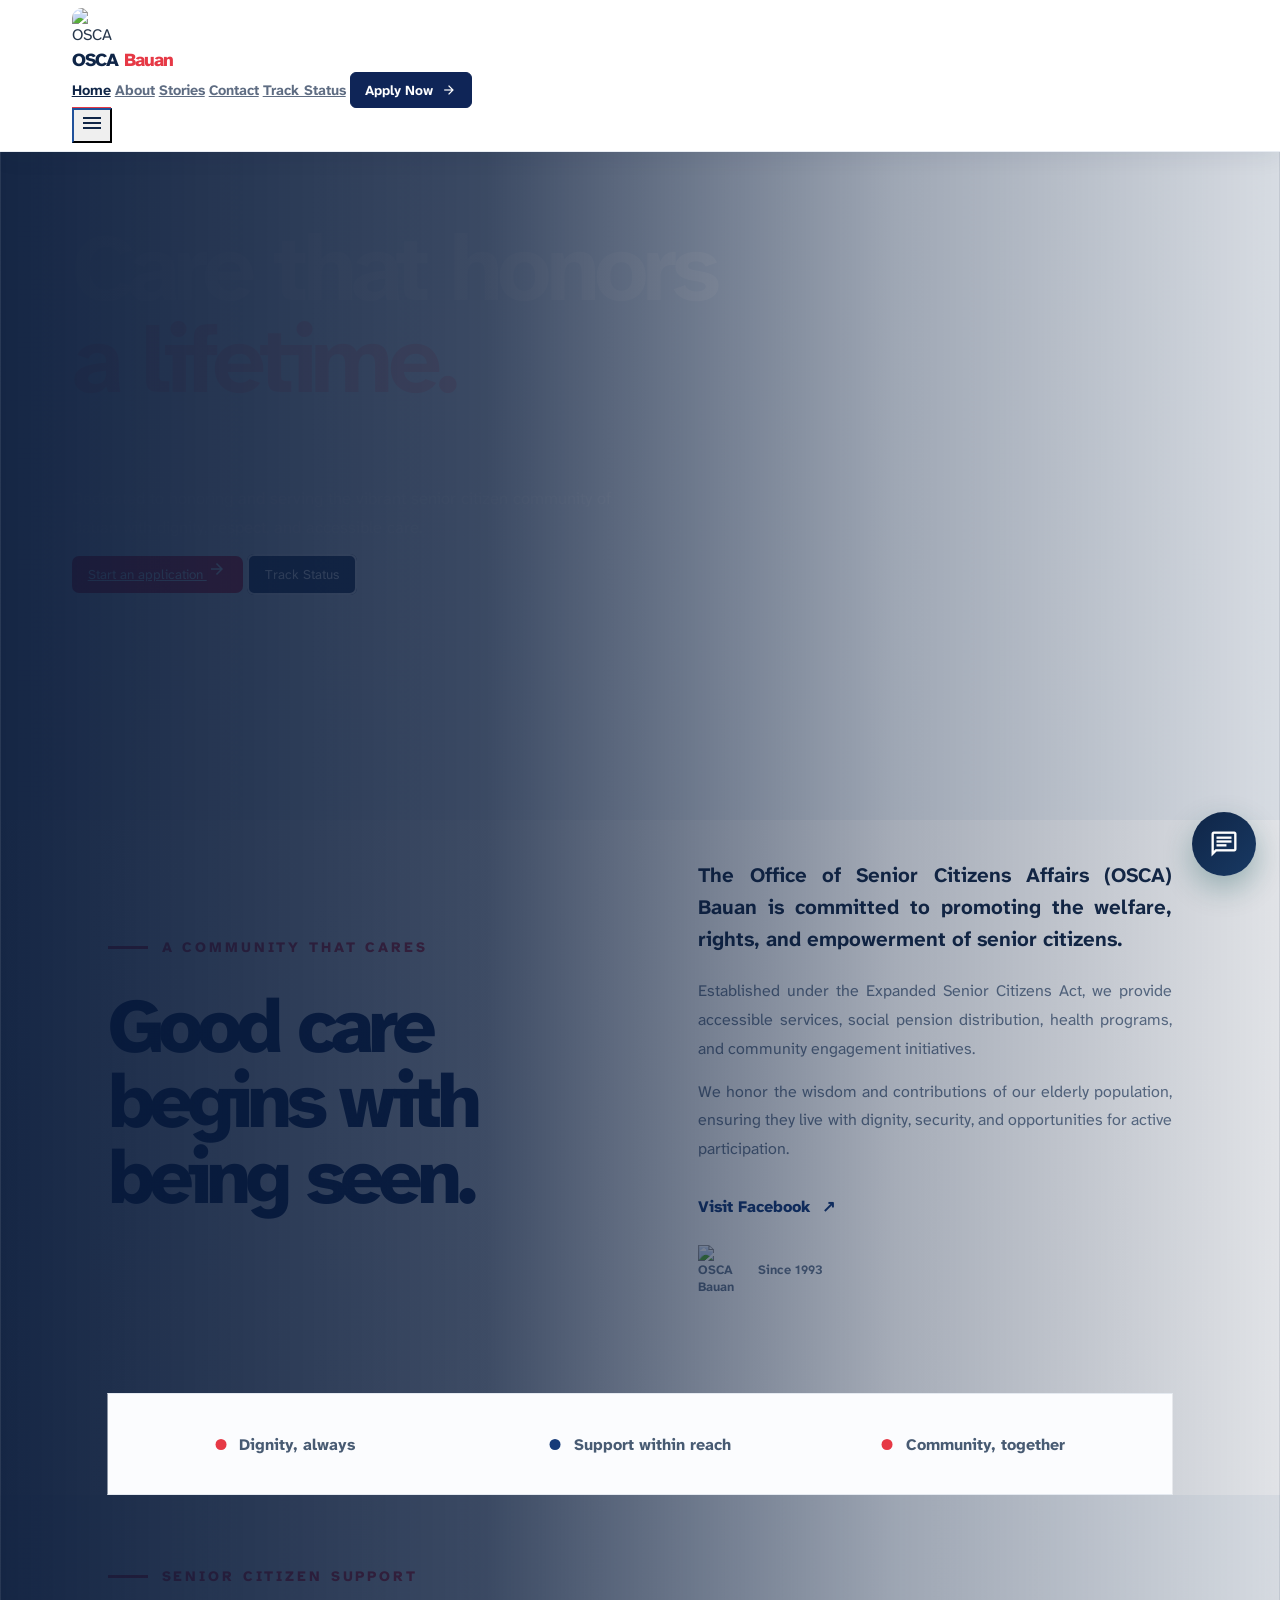
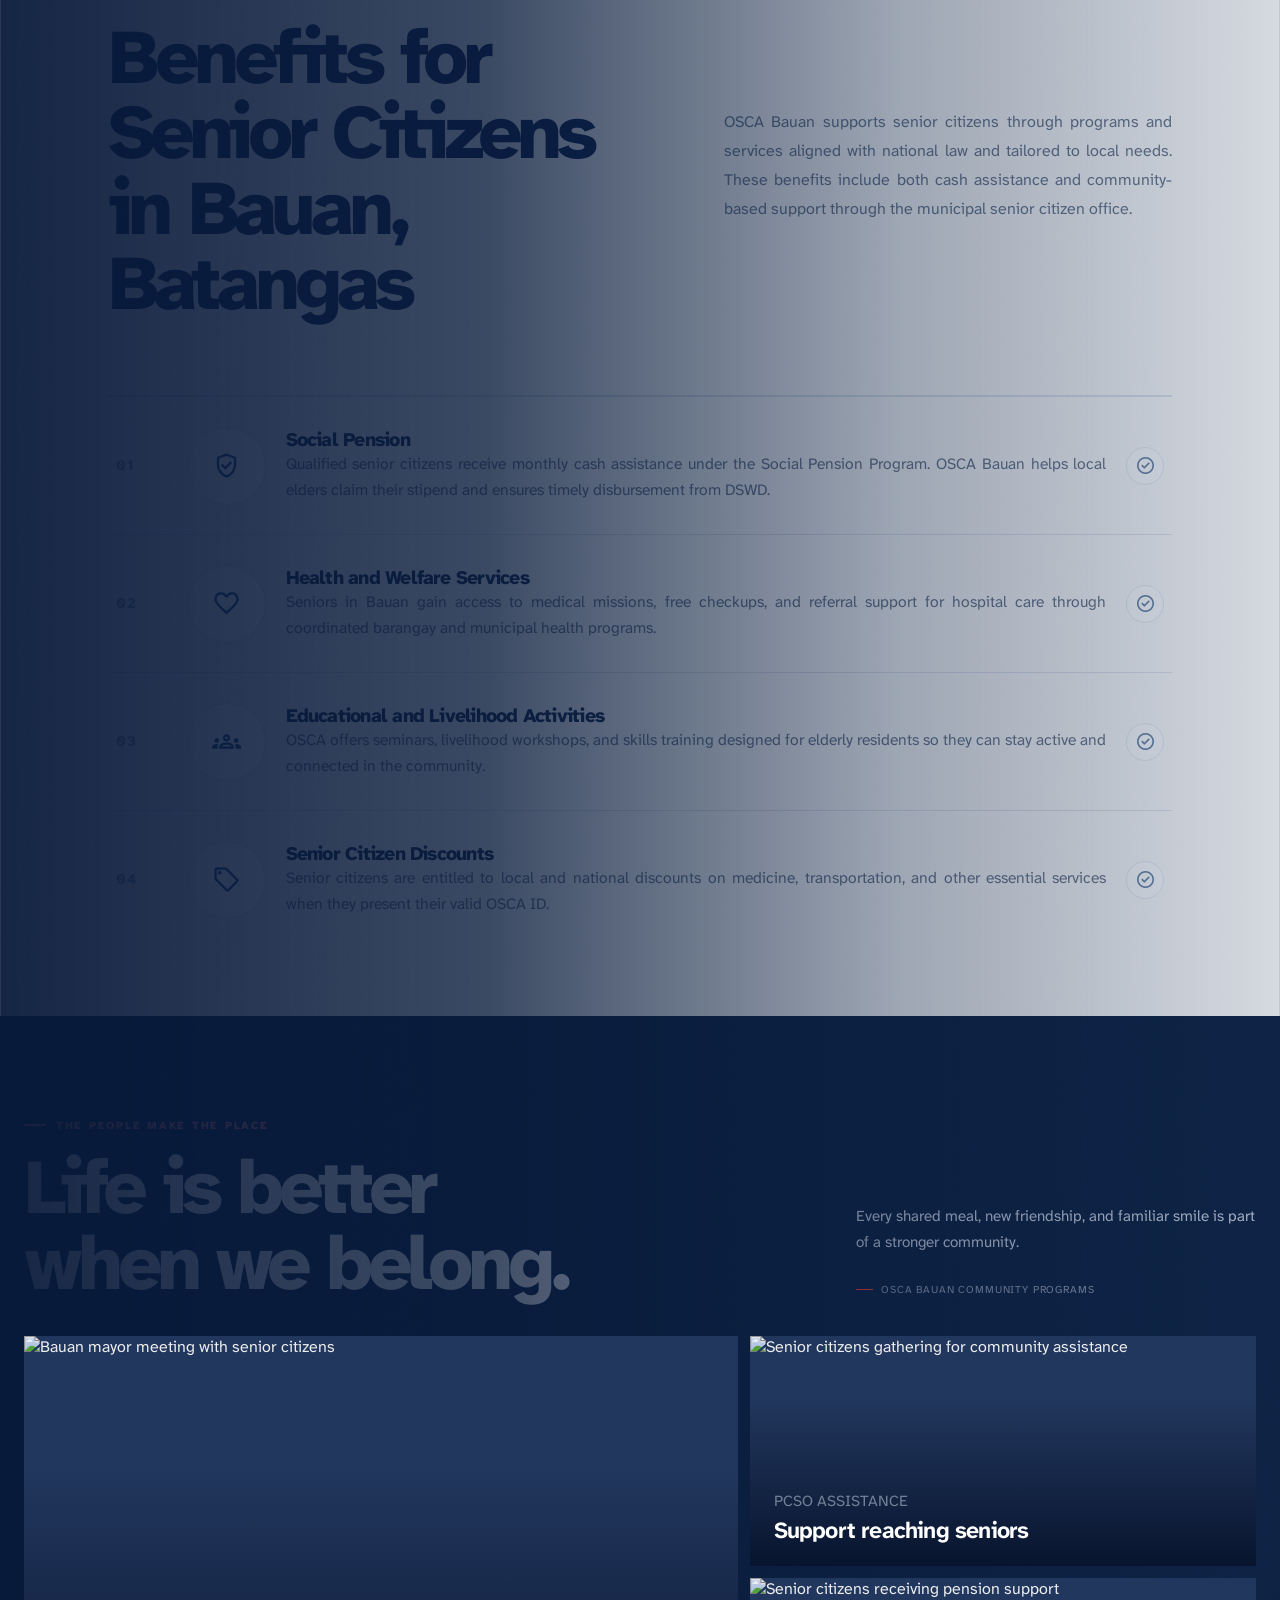
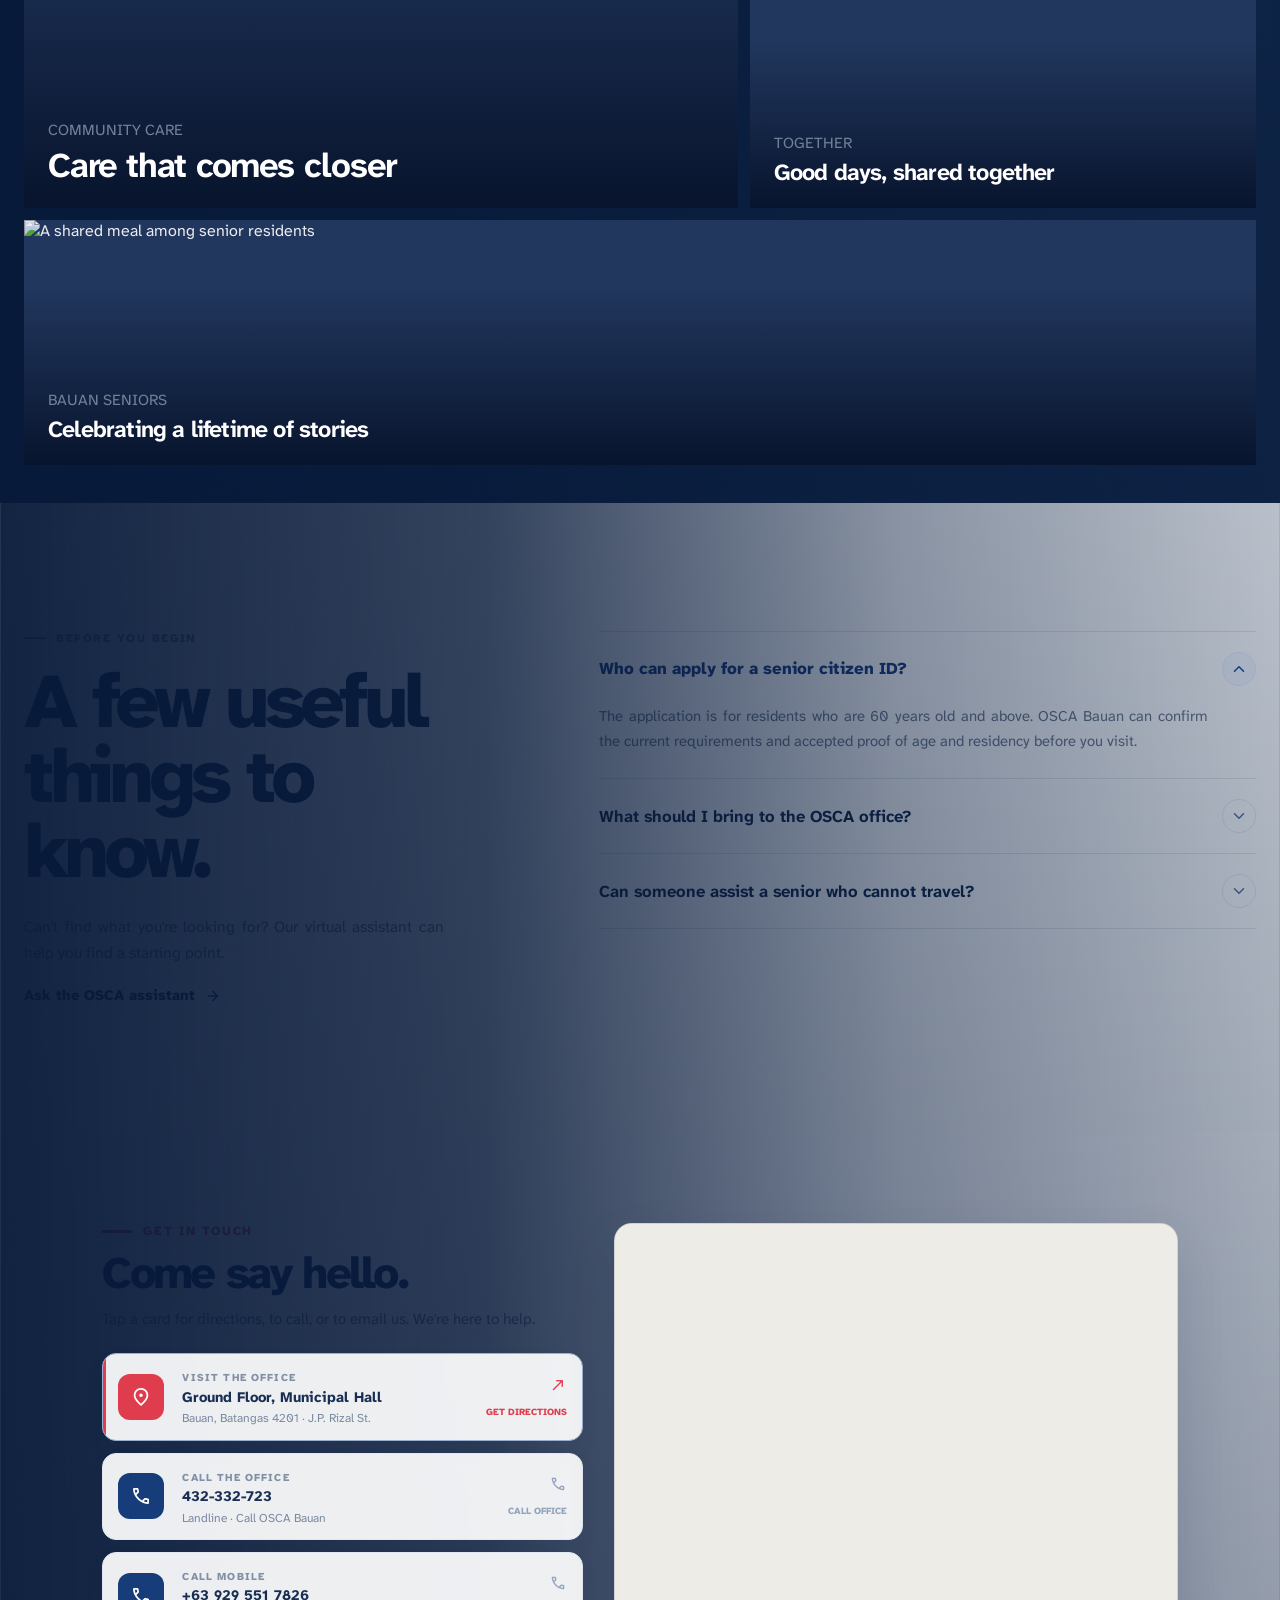
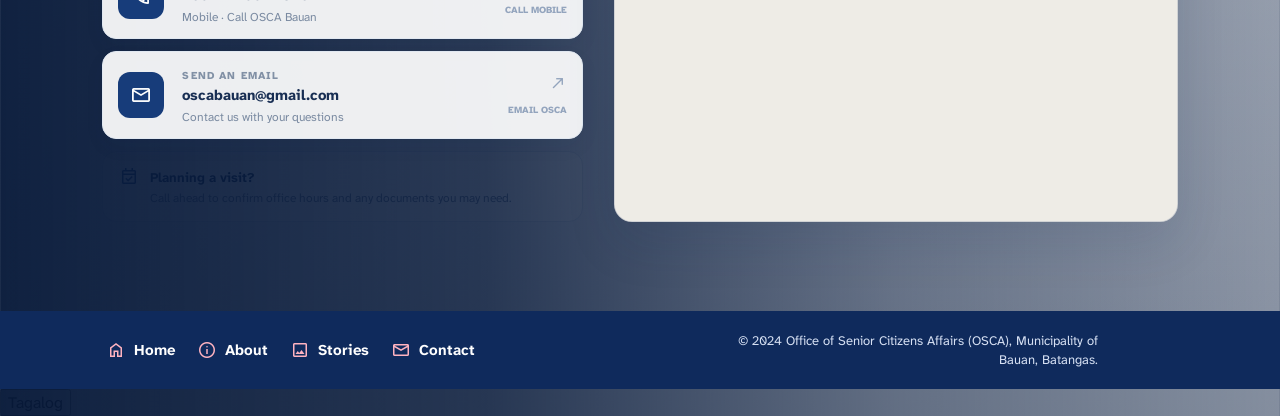
==== commit 3ecfa651: "Load global language switcher on index.html" ====
--- a/index.html
+++ b/index.html
@@ -1,6 +1,7 @@
 <!DOCTYPE html>
 <html class="light" lang="en">
 <head>
+  <script src="language.js" defer></script>
   <meta charset="utf-8">
   <meta content="width=device-width, initial-scale=1.0, viewport-fit=cover" name="viewport">
   <title>OSCA Bauan - Office of Senior Citizens Affairs | Fully Fixed Header & Responsive Hero</title>
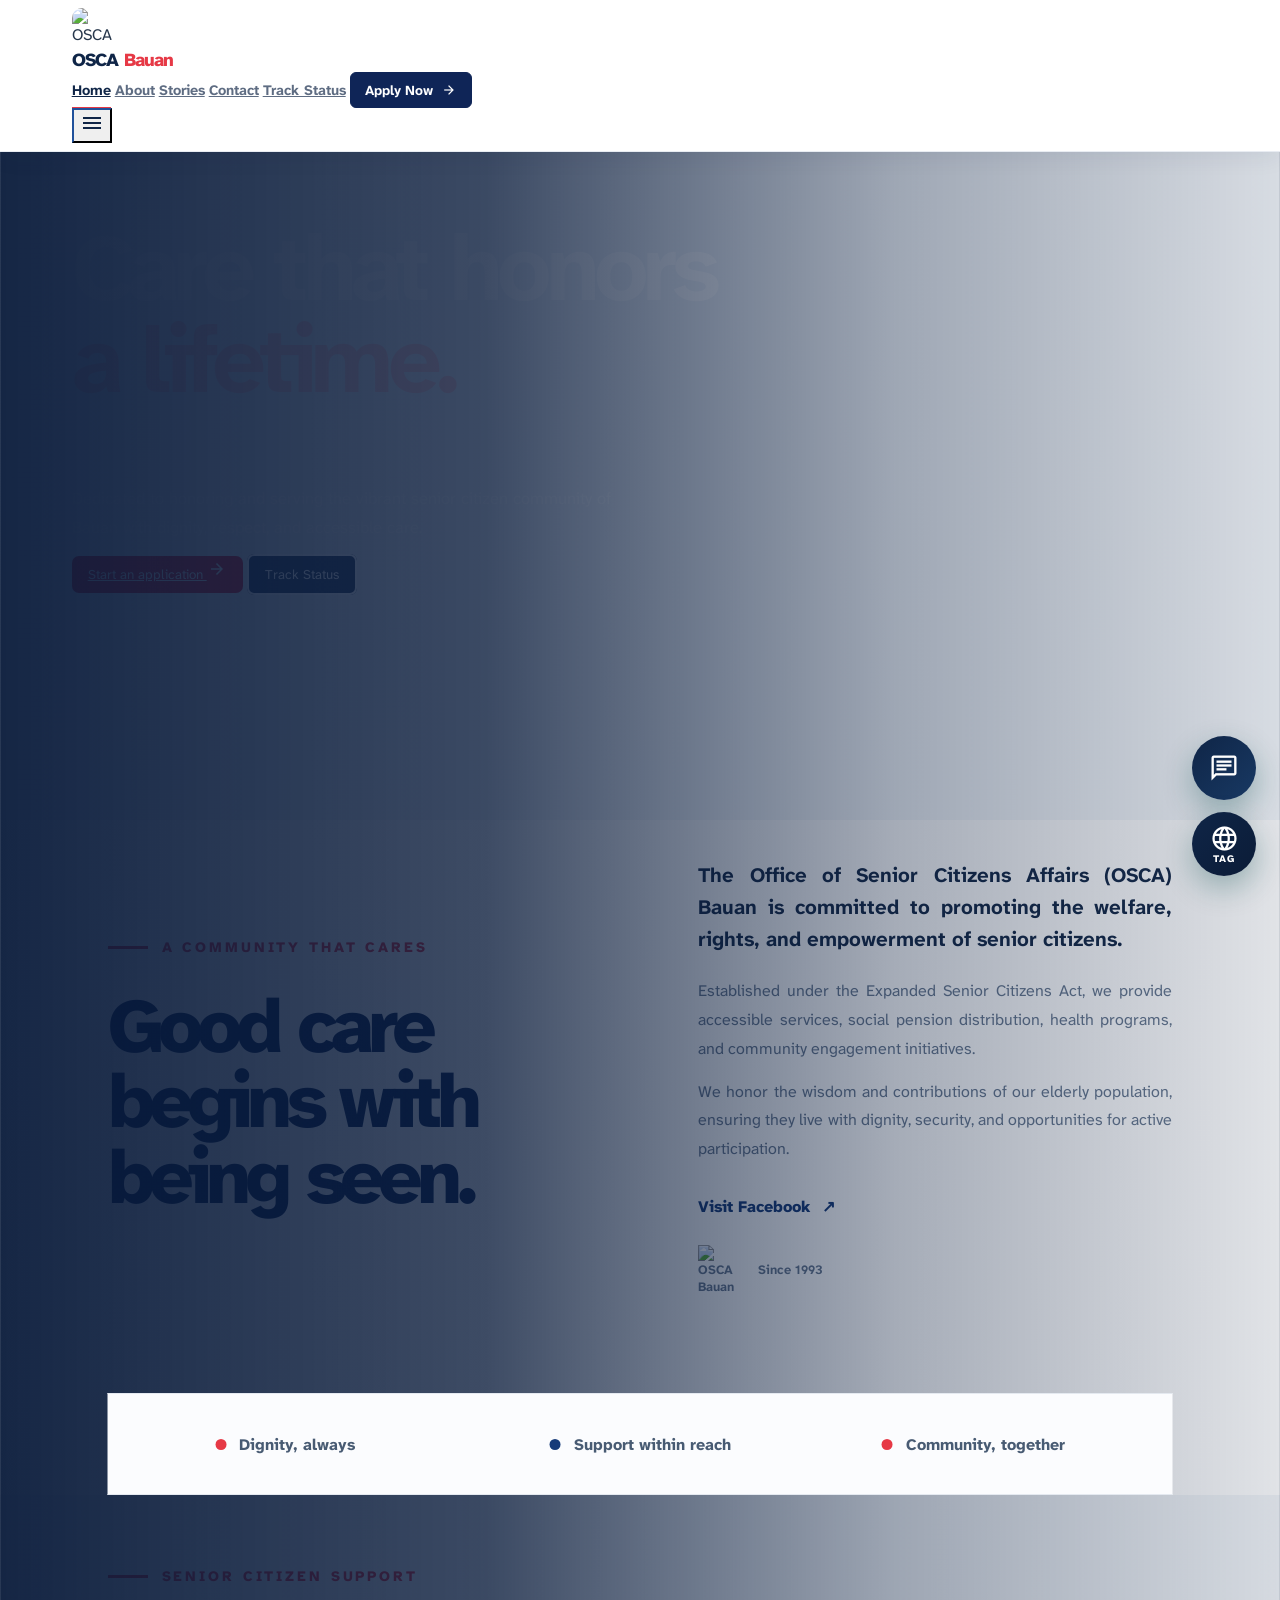
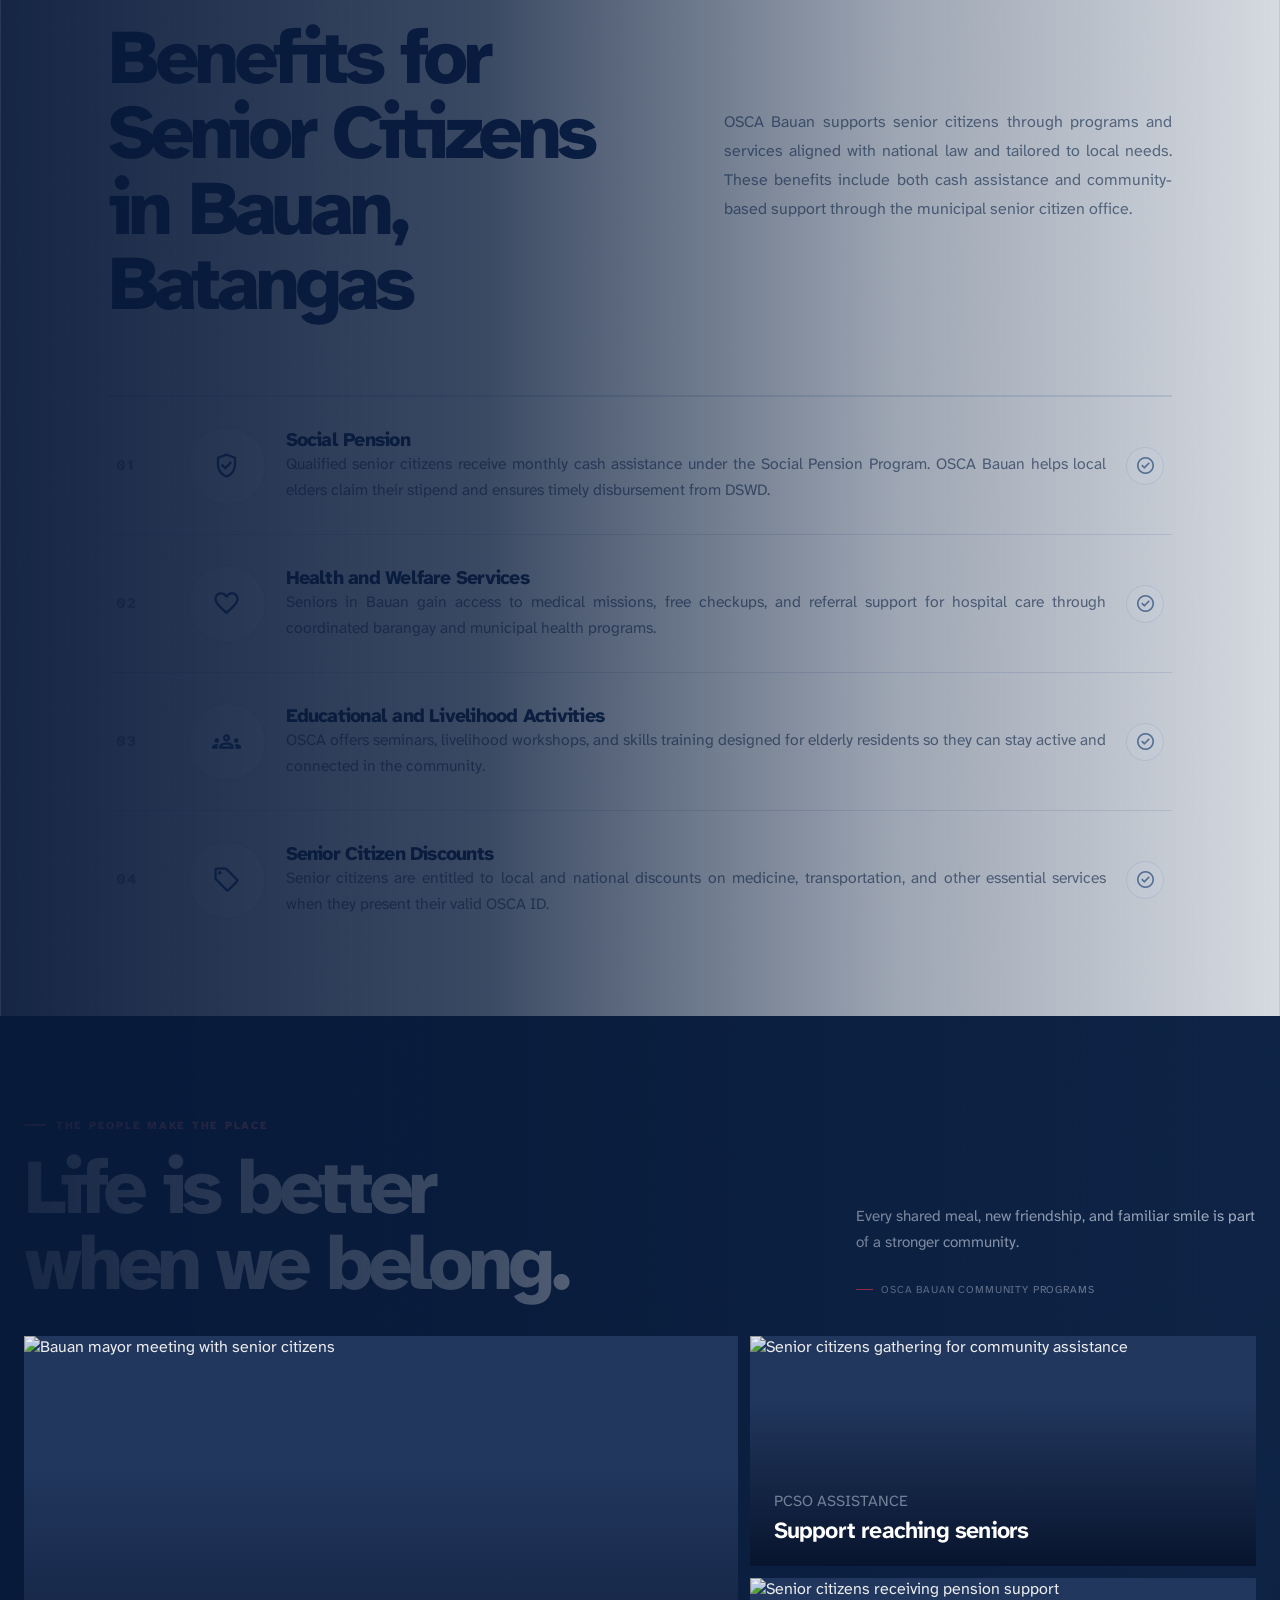
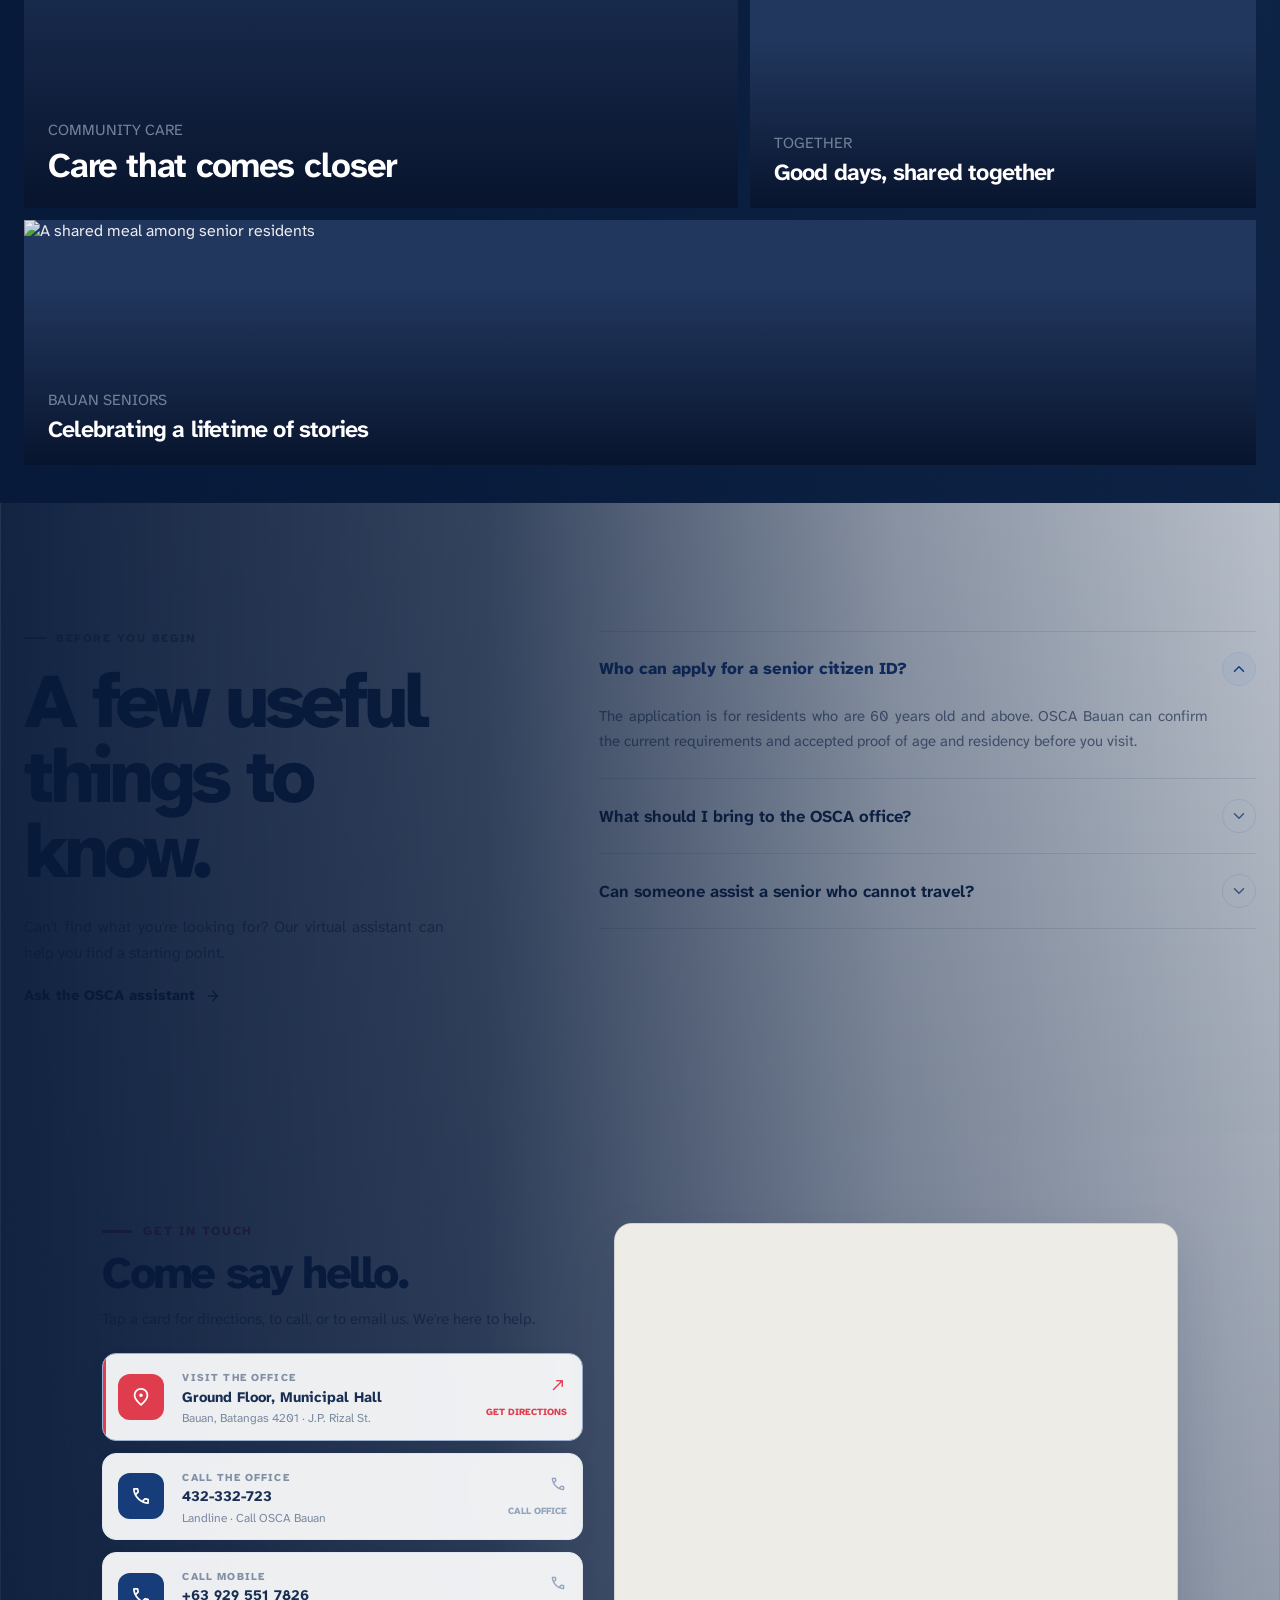
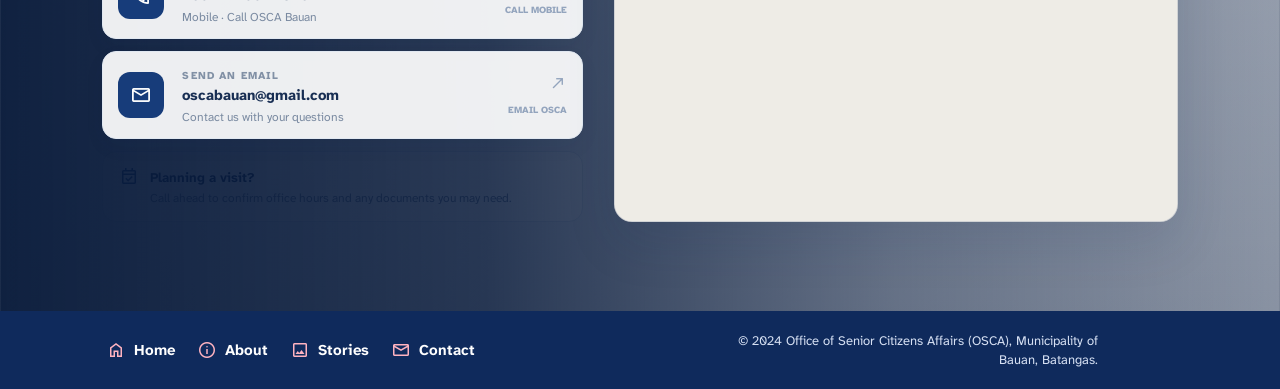
==== commit 5dd563b9: "Remove missing legacy browser script references" ====
--- a/index.html
+++ b/index.html
@@ -435,7 +435,6 @@
     </button>
 
   </div>
-  <script type="module" src="supabase.js"></script>
-  <script type="module" src="test.js"></script>
+
 </body>
 </html>
--- a/style.css
+++ b/style.css
@@ -8409,3 +8409,329 @@
     padding: 12px 12px max(24px, env(safe-area-inset-bottom));
   }
 }
+
+
+/* Global English / Filipino language switcher */
+.osca-language-toggle {
+  position: fixed;
+  right: 22px;
+  bottom: 22px;
+  z-index: 100000;
+  min-width: 108px;
+  padding: 12px 18px;
+  border: 2px solid #ffffff;
+  border-radius: 999px;
+  background: #001f78;
+  color: #ffffff;
+  font-family: inherit;
+  font-size: 14px;
+  font-weight: 700;
+  line-height: 1.2;
+  cursor: pointer;
+  box-shadow: 0 5px 18px rgba(0, 0, 0, 0.22);
+  transition: background-color 0.2s ease, transform 0.2s ease;
+}
+.osca-language-toggle:hover {
+  background: #0033a0;
+  transform: translateY(-2px);
+}
+.osca-language-toggle:focus-visible {
+  outline: 3px solid #f5c542;
+  outline-offset: 3px;
+}
+@media (max-width: 600px) {
+  .osca-language-toggle {
+    right: 14px;
+    bottom: 14px;
+    min-width: 94px;
+    padding: 11px 15px;
+    font-size: 13px;
+  }
+}
+
+
+/* Header-mounted language switcher: never cover the chatbot or page content. */
+.osca-language-toggle {
+  position: static;
+  z-index: 30;
+  flex: 0 0 auto;
+  min-width: 92px;
+  margin: 0 0 0 14px;
+  padding: 9px 14px;
+  border: 1px solid rgba(255,255,255,.8);
+  border-radius: 999px;
+  background: #001f78;
+  color: #fff;
+  font-family: inherit;
+  font-size: 13px;
+  font-weight: 800;
+  line-height: 1.2;
+  white-space: nowrap;
+  cursor: pointer;
+  box-shadow: 0 3px 10px rgba(0,0,0,.14);
+  transition: background-color .2s ease, transform .2s ease;
+}
+.osca-language-toggle:hover { background: #0033a0; transform: translateY(-1px); }
+.osca-language-toggle:focus-visible { outline: 3px solid #f5c542; outline-offset: 3px; }
+#mainHeader nav .osca-language-toggle { margin-left: 14px; }
+.form-header .header-bottom { padding-right: 122px; }
+.form-header .osca-language-toggle {
+  position: absolute;
+  top: 50%;
+  right: 14px;
+  margin: 0;
+  transform: translateY(-50%);
+}
+.disclaimer-hero { position: relative; }
+.disclaimer-hero .osca-language-toggle {
+  position: absolute;
+  top: 12px;
+  right: 58px;
+  margin: 0;
+}
+.verify-flow { position: relative; }
+.verify-flow > .osca-language-toggle {
+  position: fixed;
+  top: 14px;
+  right: 16px;
+  margin: 0;
+}
+@media (max-width: 900px) {
+  #mainHeader nav .osca-language-toggle { margin-left: 8px; min-width: 82px; padding: 8px 11px; }
+  .form-header .header-bottom { padding-right: 112px; }
+}
+@media (max-width: 480px) {
+  #mainHeader nav .osca-language-toggle { min-width: 76px; padding: 8px 9px; font-size: 12px; }
+  .form-header .header-bottom { padding-right: 104px; }
+  .form-header .osca-language-toggle { right: 8px; min-width: 82px; padding: 8px 9px; }
+}
+
+
+/* Consistent compact language switcher across every public page.
+   Use an ID selector so page-specific button rules cannot stretch it. */
+#oscaLanguageToggle {
+  display: inline-flex !important;
+  align-items: center !important;
+  justify-content: center !important;
+  box-sizing: border-box !important;
+  width: auto !important;
+  min-width: 92px !important;
+  max-width: 112px !important;
+  height: 40px !important;
+  min-height: 40px !important;
+  max-height: 40px !important;
+  padding: 0 14px !important;
+  margin: 0 !important;
+  border: 1px solid rgba(255,255,255,.85) !important;
+  border-radius: 999px !important;
+  background: #001f78 !important;
+  color: #fff !important;
+  font-family: inherit !important;
+  font-size: 13px !important;
+  font-weight: 800 !important;
+  line-height: 1.1 !important;
+  letter-spacing: normal !important;
+  text-align: center !important;
+  text-transform: none !important;
+  white-space: nowrap !important;
+  writing-mode: horizontal-tb !important;
+  text-orientation: mixed !important;
+  transform: none !important;
+  cursor: pointer !important;
+  box-shadow: 0 3px 10px rgba(0,0,0,.16) !important;
+  z-index: 35 !important;
+}
+
+#oscaLanguageToggle:hover {
+  background: #0033a0 !important;
+  transform: translateY(-1px) !important;
+}
+
+/* Main site: stay in the navigation row beside the hamburger control. */
+#mainHeader nav #oscaLanguageToggle {
+  position: static !important;
+  flex: 0 0 auto !important;
+  margin-left: 10px !important;
+}
+
+/* Application form: give the switcher its own row below the title bar. */
+body.application-form-page .form-header {
+  display: flex !important;
+  flex-direction: column !important;
+  align-items: stretch !important;
+}
+body.application-form-page .form-header #oscaLanguageToggle {
+  position: static !important;
+  align-self: flex-end !important;
+  margin: 8px 0 0 auto !important;
+}
+
+/* Disclaimer: place it alongside the close control, without covering text. */
+body.registration-page .disclaimer-hero {
+  position: relative !important;
+  padding-right: 180px !important;
+}
+body.registration-page .disclaimer-hero #oscaLanguageToggle {
+  position: absolute !important;
+  top: 14px !important;
+  right: 66px !important;
+}
+
+/* Tracking page: a small horizontal control in the top-right corner. */
+body.verify-page #oscaLanguageToggle {
+  position: fixed !important;
+  top: 14px !important;
+  right: 16px !important;
+}
+
+@media (max-width: 600px) {
+  #oscaLanguageToggle {
+    min-width: 88px !important;
+    max-width: 104px !important;
+    height: 38px !important;
+    min-height: 38px !important;
+    max-height: 38px !important;
+    padding: 0 11px !important;
+    font-size: 12px !important;
+  }
+
+  #mainHeader nav #oscaLanguageToggle {
+    margin-left: 7px !important;
+  }
+
+  body.application-form-page .form-header #oscaLanguageToggle {
+    margin-top: 7px !important;
+  }
+
+  body.registration-page .disclaimer-hero {
+    padding: 66px 17px 18px !important;
+    align-items: flex-start !important;
+  }
+  body.registration-page .disclaimer-hero #oscaLanguageToggle {
+    top: 13px !important;
+    right: 62px !important;
+  }
+
+  body.verify-page #oscaLanguageToggle {
+    top: 10px !important;
+    right: 10px !important;
+  }
+}
+
+
+/* Floating language control: stacked directly below the chatbot button. */
+#osca-chatbot {
+  display: flex !important;
+  flex-direction: column !important;
+  align-items: flex-end !important;
+  gap: 12px !important;
+}
+
+#osca-chatbot #oscaLanguageToggle {
+  position: relative !important;
+  inset: auto !important;
+  display: flex !important;
+  flex-direction: column !important;
+  align-items: center !important;
+  justify-content: center !important;
+  gap: 1px !important;
+  box-sizing: border-box !important;
+  flex: 0 0 64px !important;
+  width: 64px !important;
+  min-width: 64px !important;
+  max-width: 64px !important;
+  height: 64px !important;
+  min-height: 64px !important;
+  max-height: 64px !important;
+  margin: 0 !important;
+  padding: 0 !important;
+  border: 0 !important;
+  border-radius: 50% !important;
+  background: linear-gradient(135deg, var(--brand), var(--brand-dark)) !important;
+  color: #ffffff !important;
+  font-size: 0 !important;
+  line-height: 1 !important;
+  box-shadow: 0 12px 30px rgba(9, 79, 79, 0.32) !important;
+  cursor: pointer !important;
+  transition: transform 0.2s ease, box-shadow 0.2s ease, background-color 0.2s ease !important;
+}
+
+#osca-chatbot #oscaLanguageToggle:hover {
+  background: linear-gradient(135deg, var(--brand), var(--brand-dark)) !important;
+  transform: translateY(-3px) !important;
+  box-shadow: 0 16px 36px rgba(9, 79, 79, 0.38) !important;
+}
+
+#osca-chatbot #oscaLanguageToggle .material-symbols-outlined {
+  font-size: 29px !important;
+  line-height: 1 !important;
+}
+
+#osca-chatbot #oscaLanguageToggle .osca-language-code {
+  display: block !important;
+  color: #ffffff !important;
+  font-family: inherit !important;
+  font-size: 10px !important;
+  font-weight: 800 !important;
+  letter-spacing: 0.08em !important;
+  line-height: 1 !important;
+}
+
+#osca-chatbot #oscaLanguageToggle:focus-visible {
+  outline: 3px solid #f5c542 !important;
+  outline-offset: 4px !important;
+}
+
+@media (max-width: 600px) {
+  #osca-chatbot {
+    gap: 10px !important;
+  }
+
+  #osca-chatbot #oscaLanguageToggle {
+    flex-basis: 58px !important;
+    width: 58px !important;
+    min-width: 58px !important;
+    max-width: 58px !important;
+    height: 58px !important;
+    min-height: 58px !important;
+    max-height: 58px !important;
+  }
+
+  #osca-chatbot #oscaLanguageToggle .material-symbols-outlined {
+    font-size: 27px !important;
+  }
+
+  #osca-chatbot #oscaLanguageToggle .osca-language-code {
+    font-size: 9px !important;
+  }
+}
+
+
+/* Keep the Registration Disclaimer close control at the far-right edge. */
+body.registration-page .disclaimer-hero {
+  position: relative;
+}
+
+body.registration-page .disclaimer-hero-copy {
+  flex: 1 1 auto;
+  padding-right: 58px;
+}
+
+body.registration-page .disclaimer-close {
+  position: absolute;
+  top: 22px;
+  right: 30px;
+  margin: 0;
+  z-index: 3;
+}
+
+@media (max-width: 680px) {
+  body.registration-page .disclaimer-hero-copy {
+    padding-right: 44px;
+  }
+
+  body.registration-page .disclaimer-close {
+    top: 17px;
+    right: 17px;
+  }
+}
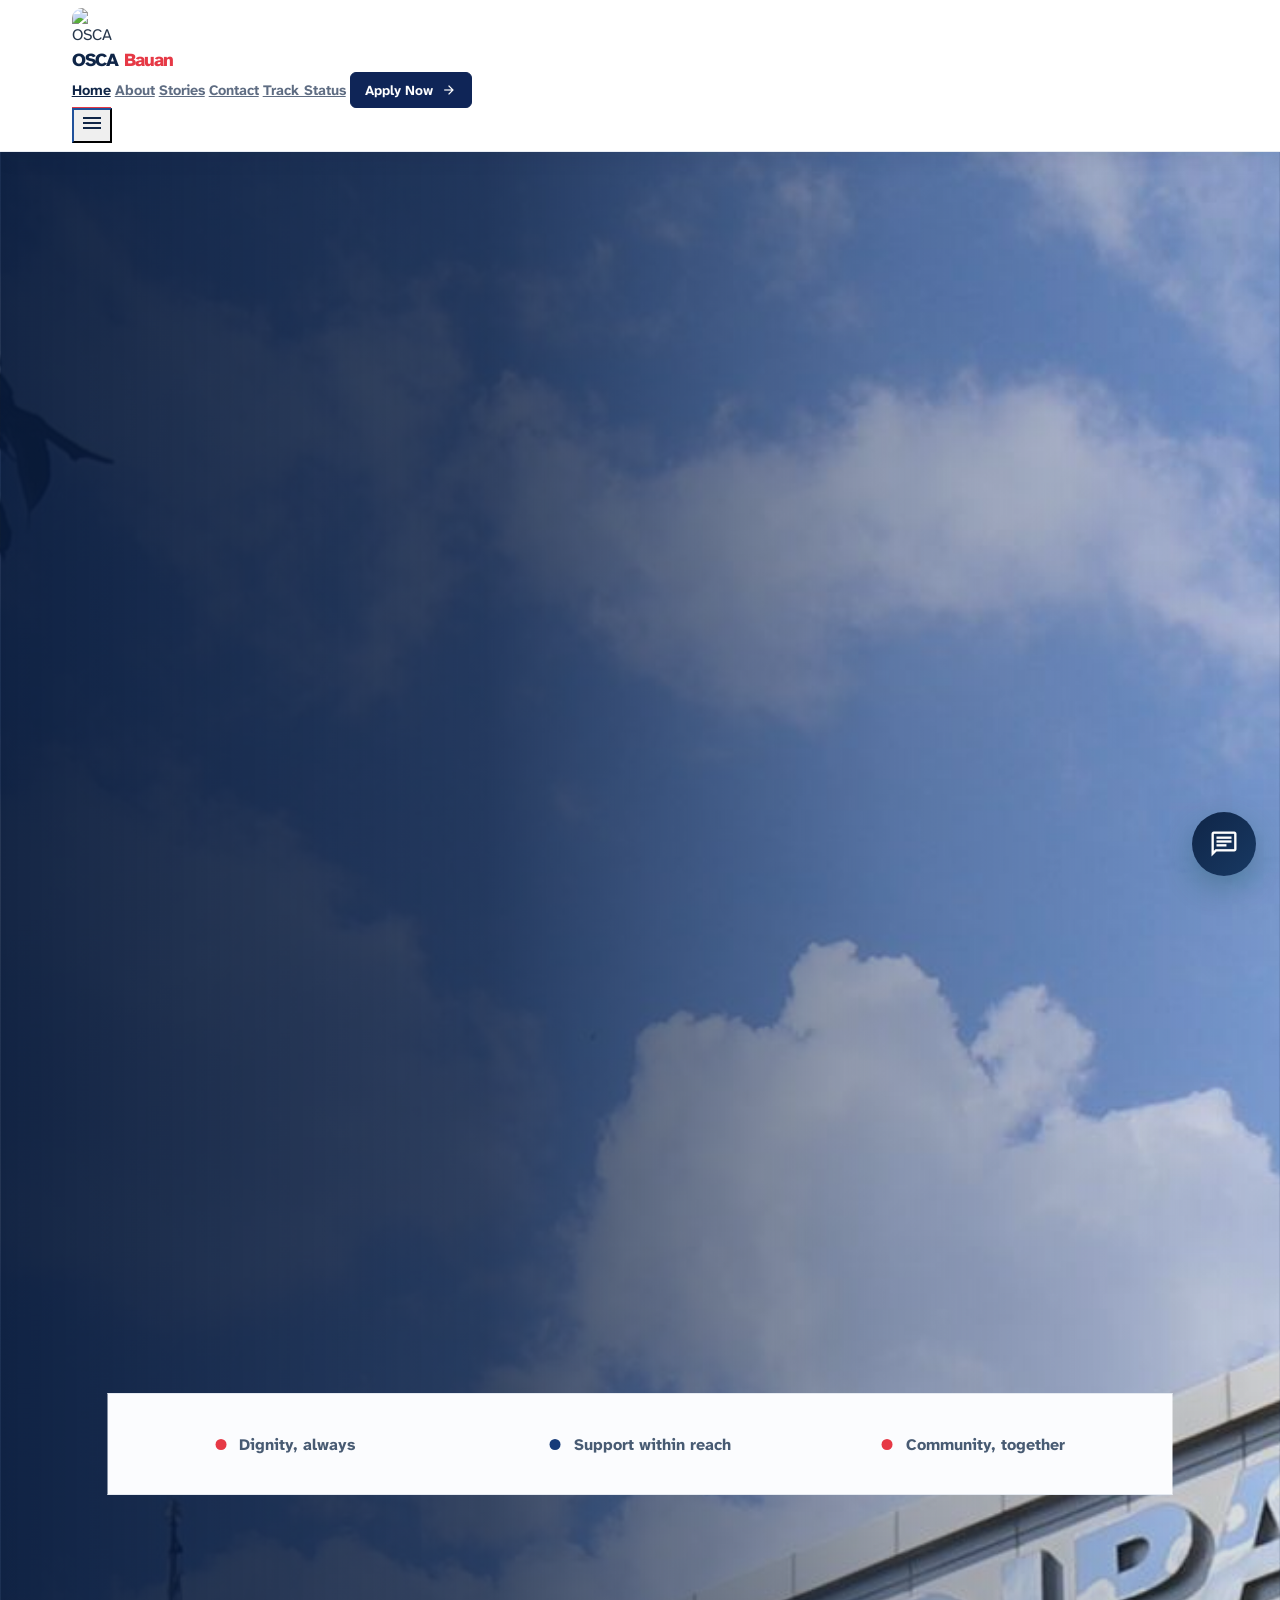
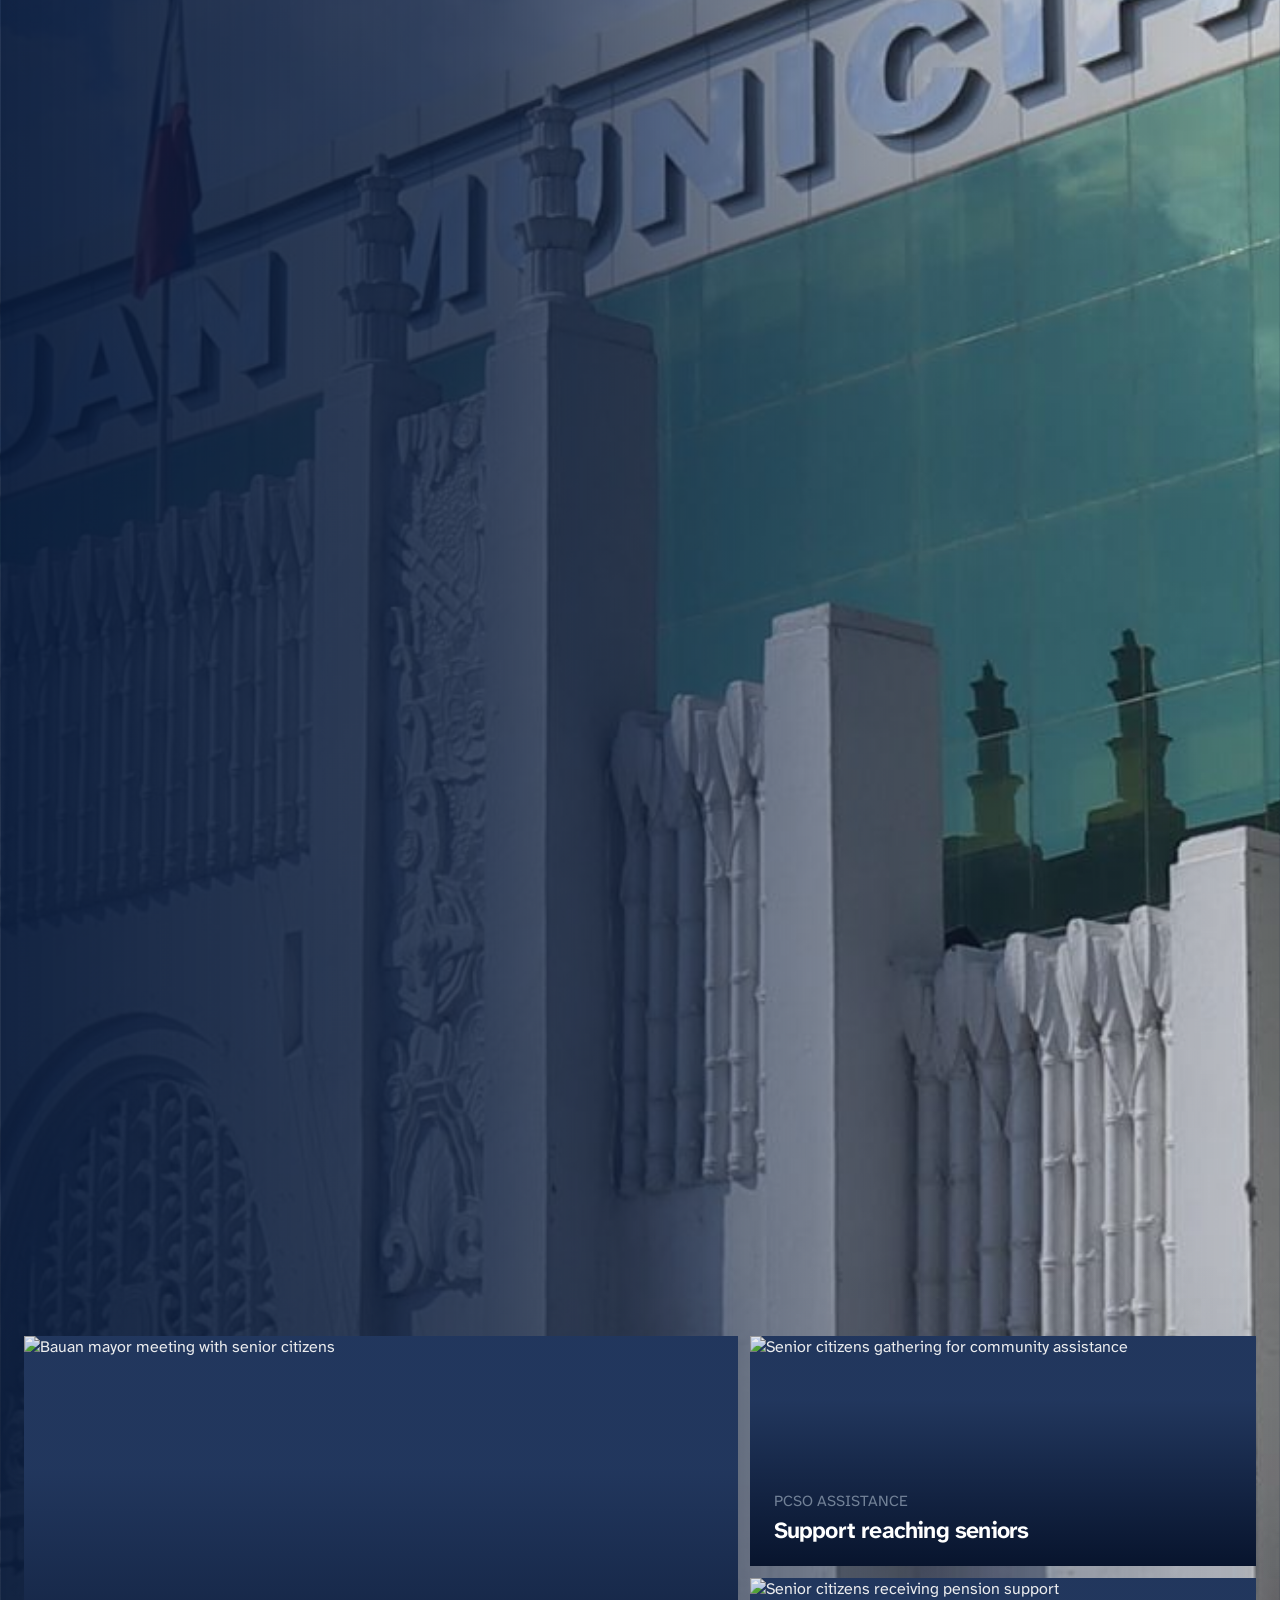
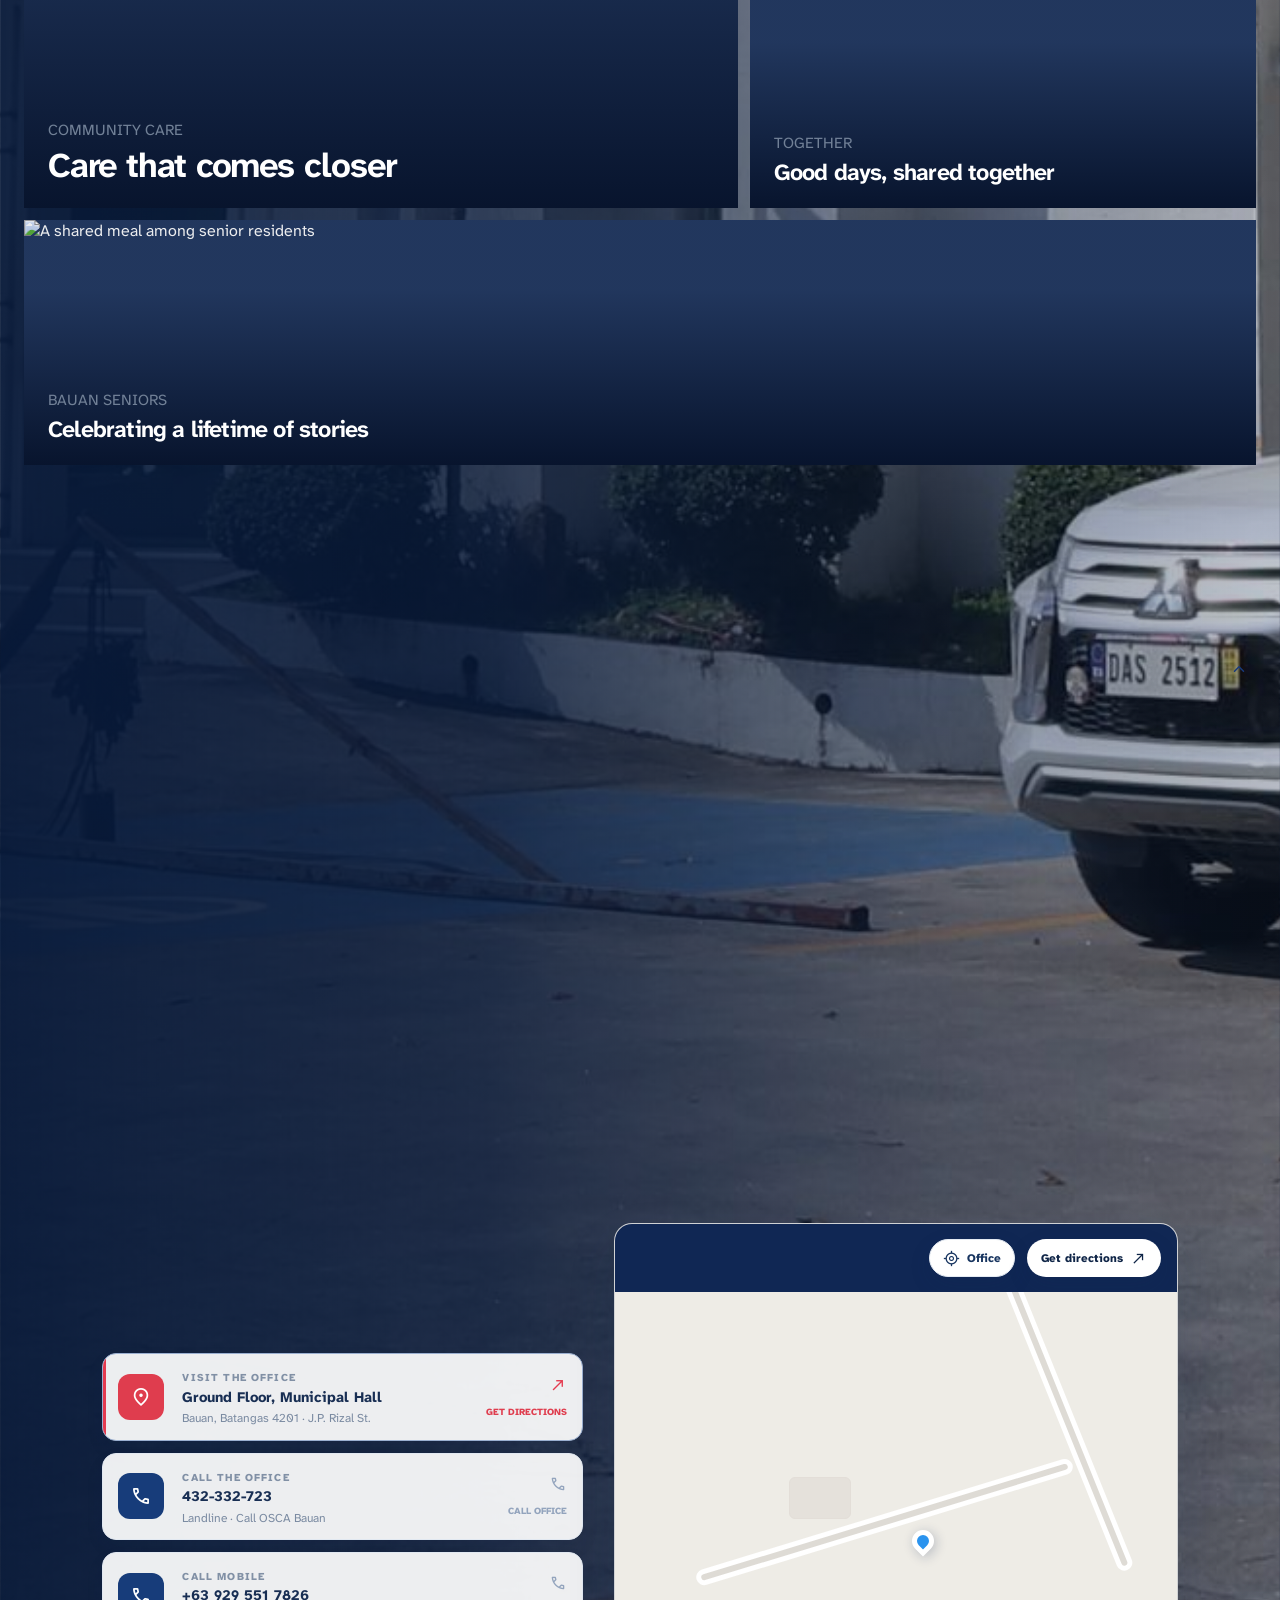
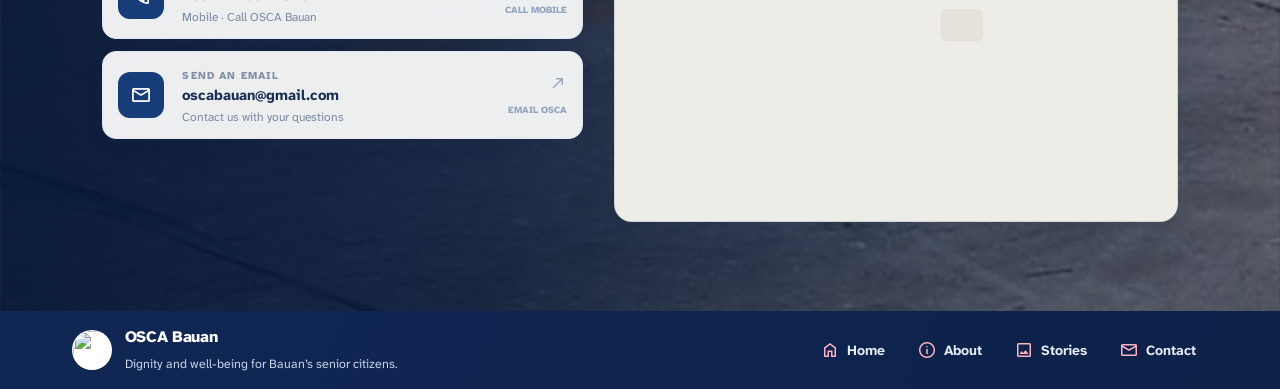
==== commit e0ff1747: "Update OSCA website hero section and styling" ====
--- a/index.html
+++ b/index.html
@@ -1,7 +1,6 @@
 <!DOCTYPE html>
 <html class="light" lang="en">
 <head>
-  <script src="language.js" defer></script>
   <meta charset="utf-8">
   <meta content="width=device-width, initial-scale=1.0, viewport-fit=cover" name="viewport">
   <title>OSCA Bauan - Office of Senior Citizens Affairs | Fully Fixed Header & Responsive Hero</title>
@@ -9,7 +8,9 @@
   <script src="https://cdn.tailwindcss.com?plugins=forms,container-queries"></script>
   <link href="https://fonts.googleapis.com/css2?family=Plus+Jakarta+Sans:wght@400;500;600;700;800&amp;family=Public+Sans:wght@300;400;500;600;700&amp;display=swap" rel="stylesheet">
   <link href="https://fonts.googleapis.com/css2?family=Material+Symbols+Outlined:wght,FILL@100..700,0..1&amp;display=swap" rel="stylesheet">
+  <link rel="stylesheet" href="https://unpkg.com/leaflet@1.9.4/dist/leaflet.css" integrity="sha256-p4NxAoJBhIIN+hmNHrzRCf9tD/miZyoHS5obTRR9BMY=" crossorigin="">
   <link rel="stylesheet" href="style.css">
+  <script src="https://unpkg.com/leaflet@1.9.4/dist/leaflet.js" integrity="sha256-20nQCchB9co0qIjJZRGuk2/Z9VM+kNiyxNV1lvTlZBo=" crossorigin=""></script>
 </head>
 <body class="homepage-page bg-background font-body text-on-surface overflow-x-hidden">
   
@@ -127,9 +128,9 @@
       <div class="hero-image-container">
         <picture>
           <!-- Mobile optimized -->
-          <source media="(max-width: 768px)" srcset="https://images.pexels.com/photos/30043809/pexels-photo-30043809.jpeg?auto=compress&amp;cs=tinysrgb&amp;fit=crop&amp;h=1500&amp;w=2400">
+          <source media="(max-width: 768px)" srcset="Bauan Municipal Hall.jpg">
           <!-- Desktop: ensure full visibility, no cut-off -->
-          <img class="hero-image" src="https://images.pexels.com/photos/30043809/pexels-photo-30043809.jpeg?auto=compress&amp;cs=tinysrgb&amp;fit=crop&amp;h=1500&amp;w=2400" alt="Senior citizens community celebration in Bauan">
+          <img class="hero-image" src="Bauan Municipal Hall.jpg" alt="Bauan Municipal Hall">
         </picture>
         <div class="absolute inset-0 bg-gradient-to-r from-primary/85 via-primary/40 to-transparent"></div>
       </div>
@@ -153,7 +154,7 @@
     <!-- About Section -->
     <section id="about" class="about-section scroll-mt-24">
       <div class="about-layout">
-        <div class="about-heading"><p class="about-kicker">A COMMUNITY THAT CARES</p><h2>Good care begins with being seen.</h2></div>
+        <div class="about-heading"><p class="about-kicker">A COMMUNITY THAT CARES</p><h2>Empowering seniors to live with dignity.</h2></div>
         <div class="about-copy">
           <h3>The Office of Senior Citizens Affairs (OSCA) Bauan is committed to promoting the welfare, rights, and empowerment of senior citizens.</h3>
           <p>Established under the Expanded Senior Citizens Act, we provide accessible services, social pension distribution, health programs, and community engagement initiatives.</p>
@@ -201,7 +202,7 @@
     </section>
     <section id="contact" class="contact-section scroll-mt-20">
       <div class="contact-inner"><div class="contact-layout">
-        <div class="contact-information"><div class="contact-intro"><p class="contact-kicker">GET IN TOUCH</p><h2>Come say hello.</h2><p class="contact-description">Tap a card for directions, to call, or to email us. We're here to help.</p></div>
+        <div class="contact-information"><div class="contact-intro"><p class="contact-kicker">GET IN TOUCH</p><h2>We're here to help.</h2><p class="contact-description">Tap a card for directions, to call, or to email us.</p></div>
           <div class="contact-list" aria-label="Contact OSCA Bauan">
             <a class="contact-row contact-row-location" href="https://www.openstreetmap.org/?mlat=13.79379&amp;mlon=121.00714#map=19/13.79379/121.00714" target="_blank" rel="noopener noreferrer"><span class="contact-icon material-symbols-outlined">location_on</span><span class="contact-detail"><small>VISIT THE OFFICE</small><strong>Ground Floor, Municipal Hall</strong><span>Bauan, Batangas 4201 · J.P. Rizal St.</span></span><span class="contact-card-action"><span class="material-symbols-outlined">north_east</span><small>GET DIRECTIONS</small></span></a>
             <a class="contact-row" href="tel:+63432332723"><span class="contact-icon material-symbols-outlined">call</span><span class="contact-detail"><small>CALL THE OFFICE</small><strong>432-332-723</strong><span>Landline · Call OSCA Bauan</span></span><span class="contact-card-action"><span class="material-symbols-outlined">call</span><small>CALL OFFICE</small></span></a>
@@ -211,10 +212,13 @@
           <aside class="contact-visit-note"><span class="material-symbols-outlined">event_available</span><div><strong>Planning a visit?</strong><p>Call ahead to confirm office hours and any documents you may need.</p></div></aside>
         </div>
         <div class="contact-map-card">
+          <div class="contact-map-toolbar" aria-label="Map controls">
+            <button type="button" class="map-center-button" id="map-center-button"><span class="material-symbols-outlined" aria-hidden="true">my_location</span>Office</button>
+            <a class="map-directions-button" href="https://www.google.com/maps/dir/?api=1&amp;destination=13.79379,121.00714" target="_blank" rel="noopener noreferrer">Get directions <span class="material-symbols-outlined" aria-hidden="true">north_east</span></a>
+          </div>
           <div class="contact-map-canvas">
             <div class="contact-map-skeleton" aria-hidden="true"><span class="skeleton-road skeleton-road-one"></span><span class="skeleton-road skeleton-road-two"></span><span class="skeleton-block skeleton-block-one"></span><span class="skeleton-block skeleton-block-two"></span><span class="skeleton-map-pin"></span></div>
-            <iframe id="contact-map-iframe" title="OpenStreetMap showing the OSCA Bauan office" loading="lazy" src="https://www.openstreetmap.org/export/embed.html?bbox=121.0035%2C13.7905%2C121.0105%2C13.7965&amp;layer=mapnik&amp;marker=13.79379%2C121.00714" allowfullscreen>
-            </iframe>
+            <div id="contact-map" role="application" aria-label="Interactive map showing the OSCA Bauan office"></div>
           </div>
         </div>
       </div></div>
@@ -224,13 +228,18 @@
   <!-- Footer -->
   <footer class="homepage-footer">
     <div class="homepage-footer-inner">
-      <nav class="homepage-footer-nav" aria-label="Footer navigation">
-        <a href="#home"><span class="material-symbols-outlined" aria-hidden="true">home</span>Home</a>
-        <a href="#about"><span class="material-symbols-outlined" aria-hidden="true">info</span>About</a>
-        <a href="#stories"><span class="material-symbols-outlined" aria-hidden="true">photo</span>Stories</a>
-        <a href="#contact"><span class="material-symbols-outlined" aria-hidden="true">mail</span>Contact</a>
-      </nav>
-      <p class="homepage-footer-copy">© 2024 Office of Senior Citizens Affairs (OSCA), Municipality of Bauan, Batangas.</p>
+      <div class="homepage-footer-main">
+        <a class="homepage-footer-brand" href="#home" aria-label="OSCA Bauan home">
+          <img src="OSCA Bauan Logo.jpg" alt="">
+          <span><strong>OSCA Bauan</strong><small>Dignity and well-being for Bauan’s senior citizens.</small></span>
+        </a>
+        <nav class="homepage-footer-nav" aria-label="Footer navigation">
+          <a href="#home"><span class="material-symbols-outlined" aria-hidden="true">home</span>Home</a>
+          <a href="#about"><span class="material-symbols-outlined" aria-hidden="true">info</span>About</a>
+          <a href="#stories"><span class="material-symbols-outlined" aria-hidden="true">photo</span>Stories</a>
+          <a href="#contact"><span class="material-symbols-outlined" aria-hidden="true">mail</span>Contact</a>
+        </nav>
+      </div>
     </div>
   </footer>
   <div id="track-status-modal" class="track-status-modal" hidden>
@@ -435,6 +444,7 @@
     </button>
 
   </div>
-
+  <script type="module" src="supabase.js"></script>
+  <script type="module" src="test.js"></script>
 </body>
 </html>
--- a/style.css
+++ b/style.css
@@ -3889,7 +3889,7 @@
 
   body.application-form-page .steps-nav a {
     grid-template-columns: 28px minmax(0, 1fr);
-    gap: 6px;
+    gap: 32px;
     padding: 7px 4px;
     font-size: 0.68rem;
   }
@@ -4383,11 +4383,15 @@
 }
 
 body.homepage-page .hero-image {
-  object-position: center 42%;
+  object-position: center center;
 }
 
 body.homepage-page .hero-image-container::after {
   background: linear-gradient(90deg, rgba(7, 25, 57, 0.94) 0%, rgba(7, 25, 57, 0.78) 38%, rgba(7, 25, 57, 0.36) 70%, rgba(7, 25, 57, 0.12) 100%), linear-gradient(0deg, rgba(7, 25, 57, 0.4), transparent 45%);
+}
+
+@media (max-width: 768px) {
+  body.homepage-page .hero-image { object-position: center center; }
 }
 
 body.homepage-page #home > .relative.z-10 {
@@ -4559,51 +4563,94 @@
 body.homepage-page .homepage-footer {
   position: relative;
   overflow: hidden;
-  padding: 0 clamp(22px, 8vw, 150px);
-  background: #0f2a5c;
+  padding: 0 clamp(20px, 5.6vw, 90px);
+  background: linear-gradient(115deg, #102754 0%, #0d2149 100%);
   color: #fff;
-  min-height: 78px;
-  display: flex;
-  align-items: center;
 }
 
 body.homepage-page .homepage-footer-inner {
   width: 100%;
-  max-width: 1660px;
+  max-width: 1280px;
   margin: 0 auto;
-  padding: 8px 80px 8px 0;
-  display: flex;
+  padding: 0;
+}
+
+body.homepage-page .homepage-footer-main {
+  display: flex;
+  min-height: 78px;
   align-items: center;
   justify-content: space-between;
-  gap: 16px 24px;
+  gap: 28px;
+}
+
+body.homepage-page .homepage-footer-brand {
+  display: inline-flex;
+  min-width: 0;
+  align-items: center;
+  gap: 13px;
+  color: #fff;
+  text-decoration: none;
+}
+
+body.homepage-page .homepage-footer-brand img {
+  width: 40px;
+  height: 40px;
+  flex: 0 0 40px;
+  border: 1px solid rgba(255,255,255,.25);
+  border-radius: 50%;
+  background: #fff;
+  object-fit: contain;
+}
+
+body.homepage-page .homepage-footer-brand > span {
+  display: grid;
+  gap: 4px;
+}
+
+body.homepage-page .homepage-footer-brand strong {
+  color: #fff;
+  font-size: 1rem;
+  font-weight: 800;
+  letter-spacing: -.02em;
+}
+
+body.homepage-page .homepage-footer-brand small {
+  max-width: 360px;
+  color: #c6d3e8;
+  font-size: .78rem;
+  line-height: 1.5;
+}
+
+body.homepage-page .homepage-footer-nav {
+  display: flex;
+  align-items: center;
+  justify-content: flex-end;
+  gap: 8px;
   flex-wrap: wrap;
 }
 
-body.homepage-page .homepage-footer-nav {
-  display: flex;
-  align-items: center;
-  gap: 14px;
-  flex-wrap: wrap;
-}
-
 body.homepage-page .homepage-footer-nav a {
-  min-height: 44px;
-  padding: 4px;
+  min-height: 40px;
+  padding: 0 11px;
   display: inline-flex;
   align-items: center;
-  gap: 8px;
-  color: #fff !important;
+  gap: 7px;
+  border: 1px solid transparent;
+  border-radius: 10px;
+  color: #e8eef8 !important;
   font-family: "Atkinson Hyperlegible Next", "Segoe UI", sans-serif;
   font-weight: 700;
-  font-size: 15px;
+  font-size: 14px;
   line-height: 1.2;
   text-decoration: none;
+  transition: background-color .18s ease, border-color .18s ease, color .18s ease;
 }
 
 body.homepage-page .homepage-footer-nav a:hover,
 body.homepage-page .homepage-footer-nav a:focus-visible {
-  text-decoration: underline;
-  text-underline-offset: 4px;
+  border-color: rgba(255,255,255,.12);
+  background: rgba(255,255,255,.08);
+  color: #fff !important;
 }
 
 body.homepage-page .homepage-footer-nav .material-symbols-outlined {
@@ -4626,16 +4673,6 @@
   -webkit-font-smoothing: antialiased;
 }
 
-body.homepage-page .homepage-footer-copy {
-  flex: 0 1 360px;
-  margin: 0;
-  color: #d6e0f3 !important;
-  font-family: "Atkinson Hyperlegible Next", "Segoe UI", sans-serif;
-  font-size: 13px;
-  line-height: 1.5;
-  text-align: right;
-}
-
 body.homepage-page .homepage-footer a:focus-visible,
 body.homepage-page .homepage-footer button:focus-visible {
   outline: 2px solid #fff;
@@ -4643,39 +4680,54 @@
 }
 
 @media (max-width: 799px) {
+  body.homepage-page .homepage-footer {
+    width: 100vw;
+    max-width: none;
+    margin-left: calc(50% - 50vw);
+  }
+
   body.homepage-page .homepage-footer-inner {
-    padding: 8px 76px 12px 0;
+    padding: 16px 0;
+  }
+
+  body.homepage-page .homepage-footer-main {
     align-items: flex-start;
     flex-direction: column;
-    gap: 4px;
+    gap: 18px;
+  }
+
+  body.homepage-page .homepage-footer-brand small {
+    max-width: 440px;
   }
 
   body.homepage-page .homepage-footer-nav {
     width: 100%;
-    display: flex;
     flex-wrap: nowrap;
     justify-content: flex-start;
-    gap: clamp(8px, 3vw, 18px);
+    gap: 24px;
+    padding-right: 88px;
+    overflow-x: auto;
+    scrollbar-width: none;
+    -webkit-overflow-scrolling: touch;
+  }
+
+  body.homepage-page .homepage-footer-nav::-webkit-scrollbar {
+    display: none;
   }
 
   body.homepage-page .homepage-footer-nav a {
     min-width: 0;
     gap: 4px;
-    font-size: 13px;
+    padding: 0 7px;
+    font-size: 12px;
     white-space: nowrap;
   }
 
   body.homepage-page .homepage-footer-nav .material-symbols-outlined {
-    flex-basis: 16px;
-    font-size: 16px;
-  }
-
-  body.homepage-page .homepage-footer-copy {
-    flex-basis: auto;
-    max-width: 100%;
-    font-size: 12px;
-    text-align: left;
-  }
+    flex-basis: 14px;
+    font-size: 14px;
+  }
+
 }
 
 @media (max-width: 360px) {
@@ -4685,11 +4737,23 @@
   }
 
   body.homepage-page .homepage-footer-inner {
-    padding-right: 0;
+    padding: 16px 0;
   }
 
   body.homepage-page .homepage-footer-nav {
-    gap: 8px;
+    gap: 18px;
+    padding-right: 78px;
+  }
+
+  body.homepage-page .homepage-footer-nav a {
+    gap: 3px;
+    padding: 0 5px;
+    font-size: 11px;
+  }
+
+  body.homepage-page .homepage-footer-nav .material-symbols-outlined {
+    flex-basis: 13px;
+    font-size: 13px;
   }
 }
 
@@ -5138,7 +5202,7 @@
   align-items: center;
   gap: 10px;
   margin: 0 0 18px;
-  color: #718096;
+  color: #e63946;
   font-size: 0.72rem;
   font-weight: 800;
   letter-spacing: 0.14em;
@@ -5147,7 +5211,7 @@
 body.homepage-page .faq-kicker::before {
   width: 22px;
   height: 2px;
-  background: #718096;
+  background: #e63946;
   content: "";
 }
 
@@ -6941,13 +7005,12 @@
   display: flex;
   min-height: 68px;
   align-items: center;
-  justify-content: space-between;
+  justify-content: flex-end;
   gap: 12px;
   padding: 12px 16px;
   background: #102754;
 }
-body.homepage-page #contact .contact-map-modes { display: flex; flex-wrap: wrap; gap: 8px; }
-body.homepage-page #contact .contact-map-modes button,
+body.homepage-page #contact .contact-map-toolbar .map-center-button { position: static; top: auto; right: auto; }
 body.homepage-page #contact .map-center-button {
   display: inline-flex;
   min-height: 38px;
@@ -6964,27 +7027,67 @@
   font-weight: 800;
   cursor: pointer;
 }
-body.homepage-page #contact .contact-map-modes button .material-symbols-outlined,
 body.homepage-page #contact .map-center-button .material-symbols-outlined { font-size: 17px; }
-body.homepage-page #contact .contact-map-modes button.is-active { background: #fff; color: #17345f; }
-body.homepage-page #contact .map-live-label { display: inline-flex; align-items: center; gap: 7px; padding: 8px 11px; border: 1px solid rgba(255,255,255,.14); border-radius: 99px; color: #e1e9f6; font-size: .64rem; font-weight: 800; white-space: nowrap; }
-body.homepage-page #contact .map-live-label i { width: 8px; height: 8px; border-radius: 50%; background: #38d887; box-shadow: 0 0 0 4px rgba(56,216,135,.14); }
 body.homepage-page #contact .contact-map-canvas { position: relative; display: flex; flex: 1; min-height: 360px; overflow: hidden; background: #eeece6; }
-body.homepage-page #contact .contact-map-canvas iframe { position: absolute; inset: 0; width: 100%; height: 100%; min-height: 0; border: 0; }
-body.homepage-page #contact .map-location-chip,
-body.homepage-page #contact .map-center-button { position: absolute; z-index: 2; top: 16px; }
-body.homepage-page #contact .map-location-chip { left: 16px; display: flex; align-items: center; gap: 8px; max-width: calc(100% - 130px); padding: 10px 13px; border: 1px solid #e4eaf2; border-radius: 99px; background: #fff; box-shadow: 0 8px 22px rgba(16,39,84,.12); color: #17345f; font-size: .69rem; font-weight: 800; }
-body.homepage-page #contact .map-location-chip .material-symbols-outlined { font-size: 17px; }
-body.homepage-page #contact .map-center-button { right: 16px; border: 1px solid #e4eaf2; background: #fff; color: #17345f; box-shadow: 0 8px 22px rgba(16,39,84,.12); }
-body.homepage-page #contact .map-place-card { position: absolute; z-index: 2; top: 35%; left: 50%; display: flex; width: min(300px, calc(100% - 40px)); gap: 10px; padding: 13px 15px; transform: translateX(-50%); border: 1px solid #e1e7ef; border-radius: 13px; background: #fff; box-shadow: 0 14px 35px rgba(16,39,84,.17); color: #17345f; pointer-events: none; }
-body.homepage-page #contact .map-place-card > .material-symbols-outlined { color: #df3d4e; }
-body.homepage-page #contact .map-place-card strong { font-size: .83rem; }
-body.homepage-page #contact .map-place-card p { margin: 3px 0 0; color: #71839d; font-size: .73rem; }
-body.homepage-page #contact .map-visit-card { position: absolute; z-index: 2; right: 15px; bottom: 14px; left: 15px; display: flex; align-items: center; justify-content: space-between; gap: 12px; padding: 13px 15px; border: 1px solid #e1e7ef; border-radius: 14px; background: rgba(255,255,255,.97); box-shadow: 0 12px 28px rgba(16,39,84,.13); }
-body.homepage-page #contact .map-visit-card strong { color: #17345f; font-size: .82rem; }
-body.homepage-page #contact .map-visit-card p { margin: 3px 0 0; color: #71839d; font-size: .71rem; }
-body.homepage-page #contact .map-visit-card a { display: inline-flex; flex: 0 0 auto; align-items: center; gap: 6px; padding: 10px 12px; border-radius: 9px; background: #1c4384; color: #fff; font-size: .72rem; font-weight: 800; text-decoration: none; }
-body.homepage-page #contact .map-visit-card a:hover { background: #e43b50; }
+body.homepage-page #contact .contact-map-canvas iframe,
+body.homepage-page #contact #contact-map { position: absolute; inset: 0; z-index: 0; width: 100%; height: 100%; min-height: 0; border: 0; }
+body.homepage-page #contact #contact-map { background: #eeece6; font-family: inherit; }
+body.homepage-page #contact #contact-map .leaflet-control-attribution { font-size: 10px; }
+body.homepage-page #contact #contact-map .leaflet-top.leaflet-left { top: auto; bottom: 20px; }
+body.homepage-page #contact #contact-map .leaflet-control-zoom {
+  display: flex;
+  flex-direction: column;
+  gap: 9px;
+  overflow: visible;
+  border: 0;
+  background: transparent;
+  box-shadow: none;
+}
+body.homepage-page #contact #contact-map .leaflet-control-zoom a {
+  display: flex;
+  width: 42px;
+  height: 42px;
+  align-items: center;
+  justify-content: center;
+  border: 1px solid color-mix(in srgb, var(--heading) 15%, transparent);
+  border-radius: 50%;
+  background: var(--card);
+  color: var(--heading);
+  box-shadow: 0 5px 16px rgba(16,39,84,.2);
+  font-family: inherit;
+  font-size: 25px;
+  font-weight: 500;
+  line-height: 1;
+  transition: transform .18s ease, background-color .18s ease, color .18s ease;
+}
+body.homepage-page #contact #contact-map .leaflet-control-zoom a:hover { transform: scale(1.06); background: var(--brand); color: #fff; }
+body.homepage-page #contact #contact-map .leaflet-control-zoom a:focus-visible {
+  position: relative;
+  z-index: 1;
+  outline: 3px solid #ed3c52;
+  outline-offset: -3px;
+}
+body.homepage-page #contact .map-center-button { border: 1px solid #e4eaf2; background: #fff; color: #17345f; box-shadow: 0 8px 22px rgba(16,39,84,.12); }
+body.homepage-page #contact .map-directions-button {
+  display: inline-flex;
+  min-height: 38px;
+  align-items: center;
+  justify-content: center;
+  gap: 7px;
+  padding: 0 13px;
+  border: 1px solid color-mix(in srgb, var(--card) 78%, transparent);
+  border-radius: 999px;
+  background: var(--card);
+  color: var(--heading);
+  box-shadow: 0 8px 22px rgba(16,39,84,.12);
+  font-size: .72rem;
+  font-weight: 800;
+  text-decoration: none;
+  transition: background-color .18s ease, color .18s ease, border-color .18s ease;
+}
+body.homepage-page #contact .map-directions-button .material-symbols-outlined { font-size: 17px; }
+body.homepage-page #contact .map-directions-button:hover { border-color: var(--danger); background: var(--danger); color: #fff; }
+body.homepage-page #contact .map-directions-button:focus-visible { outline: 3px solid var(--focus); outline-offset: 3px; }
 
 body.homepage-page #contact .contact-map-skeleton {
   position: absolute;
@@ -7011,7 +7114,7 @@
 body.homepage-page #contact .skeleton-block { position: absolute; display: block; width: 62px; height: 42px; border: 1px solid #e3ded8; border-radius: 6px; background: #e5e1db; }
 body.homepage-page #contact .skeleton-block-one { top: 35%; left: 31%; }
 body.homepage-page #contact .skeleton-block-two { top: 60%; left: 58%; width: 42px; height: 32px; }
-body.homepage-page #contact .skeleton-map-pin { position: absolute; top: 45%; left: 53%; width: 22px; height: 22px; border: 5px solid #fff; border-radius: 50% 50% 50% 0; background: #df3d4e; box-shadow: 0 3px 12px rgba(16,39,84,.24); transform: rotate(-45deg); }
+body.homepage-page #contact .skeleton-map-pin { position: absolute; top: 45%; left: 53%; width: 22px; height: 22px; border: 5px solid #fff; border-radius: 50% 50% 50% 0; background: #2a93ee; box-shadow: 0 3px 12px rgba(16,39,84,.24); transform: rotate(-45deg); }
 @keyframes contact-map-shimmer { to { transform: translateX(100%); } }
 
 @media (max-width: 920px) {
@@ -7024,14 +7127,10 @@
   body.homepage-page #contact .contact-icon { width: 40px; height: 40px; font-size: 20px; }
   body.homepage-page #contact .contact-card-action { display: none; }
   body.homepage-page #contact .contact-map-card { min-height: 400px; }
-  body.homepage-page #contact .contact-map-toolbar { align-items: flex-start; padding: 11px; }
-  body.homepage-page #contact .contact-map-modes { gap: 5px; }
-  body.homepage-page #contact .contact-map-modes button { min-height: 34px; padding: 0 9px; font-size: .65rem; }
-  body.homepage-page #contact .map-live-label { padding: 7px; font-size: .56rem; }
-  body.homepage-page #contact .map-location-chip { left: 10px; max-width: calc(100% - 105px); padding: 8px 10px; font-size: .6rem; }
-  body.homepage-page #contact .map-center-button { right: 10px; min-height: 34px; padding: 0 9px; font-size: .65rem; }
-  body.homepage-page #contact .map-visit-card { right: 9px; bottom: 9px; left: 9px; align-items: flex-start; padding: 11px; }
-  body.homepage-page #contact .map-visit-card a { padding: 9px; font-size: .65rem; }
+  body.homepage-page #contact .contact-map-toolbar { align-items: center; gap: 8px; padding: 11px; }
+  body.homepage-page #contact .map-center-button { min-height: 34px; padding: 0 9px; font-size: .65rem; }
+  body.homepage-page #contact .map-directions-button { min-height: 34px; gap: 5px; padding: 0 9px; font-size: .65rem; }
+  body.homepage-page #contact .map-directions-button .material-symbols-outlined { font-size: 16px; }
 }
 @media (prefers-reduced-motion: reduce) {
   body.homepage-page #contact .contact-map-skeleton::after { animation: none; }
@@ -8409,329 +8508,3 @@
     padding: 12px 12px max(24px, env(safe-area-inset-bottom));
   }
 }
-
-
-/* Global English / Filipino language switcher */
-.osca-language-toggle {
-  position: fixed;
-  right: 22px;
-  bottom: 22px;
-  z-index: 100000;
-  min-width: 108px;
-  padding: 12px 18px;
-  border: 2px solid #ffffff;
-  border-radius: 999px;
-  background: #001f78;
-  color: #ffffff;
-  font-family: inherit;
-  font-size: 14px;
-  font-weight: 700;
-  line-height: 1.2;
-  cursor: pointer;
-  box-shadow: 0 5px 18px rgba(0, 0, 0, 0.22);
-  transition: background-color 0.2s ease, transform 0.2s ease;
-}
-.osca-language-toggle:hover {
-  background: #0033a0;
-  transform: translateY(-2px);
-}
-.osca-language-toggle:focus-visible {
-  outline: 3px solid #f5c542;
-  outline-offset: 3px;
-}
-@media (max-width: 600px) {
-  .osca-language-toggle {
-    right: 14px;
-    bottom: 14px;
-    min-width: 94px;
-    padding: 11px 15px;
-    font-size: 13px;
-  }
-}
-
-
-/* Header-mounted language switcher: never cover the chatbot or page content. */
-.osca-language-toggle {
-  position: static;
-  z-index: 30;
-  flex: 0 0 auto;
-  min-width: 92px;
-  margin: 0 0 0 14px;
-  padding: 9px 14px;
-  border: 1px solid rgba(255,255,255,.8);
-  border-radius: 999px;
-  background: #001f78;
-  color: #fff;
-  font-family: inherit;
-  font-size: 13px;
-  font-weight: 800;
-  line-height: 1.2;
-  white-space: nowrap;
-  cursor: pointer;
-  box-shadow: 0 3px 10px rgba(0,0,0,.14);
-  transition: background-color .2s ease, transform .2s ease;
-}
-.osca-language-toggle:hover { background: #0033a0; transform: translateY(-1px); }
-.osca-language-toggle:focus-visible { outline: 3px solid #f5c542; outline-offset: 3px; }
-#mainHeader nav .osca-language-toggle { margin-left: 14px; }
-.form-header .header-bottom { padding-right: 122px; }
-.form-header .osca-language-toggle {
-  position: absolute;
-  top: 50%;
-  right: 14px;
-  margin: 0;
-  transform: translateY(-50%);
-}
-.disclaimer-hero { position: relative; }
-.disclaimer-hero .osca-language-toggle {
-  position: absolute;
-  top: 12px;
-  right: 58px;
-  margin: 0;
-}
-.verify-flow { position: relative; }
-.verify-flow > .osca-language-toggle {
-  position: fixed;
-  top: 14px;
-  right: 16px;
-  margin: 0;
-}
-@media (max-width: 900px) {
-  #mainHeader nav .osca-language-toggle { margin-left: 8px; min-width: 82px; padding: 8px 11px; }
-  .form-header .header-bottom { padding-right: 112px; }
-}
-@media (max-width: 480px) {
-  #mainHeader nav .osca-language-toggle { min-width: 76px; padding: 8px 9px; font-size: 12px; }
-  .form-header .header-bottom { padding-right: 104px; }
-  .form-header .osca-language-toggle { right: 8px; min-width: 82px; padding: 8px 9px; }
-}
-
-
-/* Consistent compact language switcher across every public page.
-   Use an ID selector so page-specific button rules cannot stretch it. */
-#oscaLanguageToggle {
-  display: inline-flex !important;
-  align-items: center !important;
-  justify-content: center !important;
-  box-sizing: border-box !important;
-  width: auto !important;
-  min-width: 92px !important;
-  max-width: 112px !important;
-  height: 40px !important;
-  min-height: 40px !important;
-  max-height: 40px !important;
-  padding: 0 14px !important;
-  margin: 0 !important;
-  border: 1px solid rgba(255,255,255,.85) !important;
-  border-radius: 999px !important;
-  background: #001f78 !important;
-  color: #fff !important;
-  font-family: inherit !important;
-  font-size: 13px !important;
-  font-weight: 800 !important;
-  line-height: 1.1 !important;
-  letter-spacing: normal !important;
-  text-align: center !important;
-  text-transform: none !important;
-  white-space: nowrap !important;
-  writing-mode: horizontal-tb !important;
-  text-orientation: mixed !important;
-  transform: none !important;
-  cursor: pointer !important;
-  box-shadow: 0 3px 10px rgba(0,0,0,.16) !important;
-  z-index: 35 !important;
-}
-
-#oscaLanguageToggle:hover {
-  background: #0033a0 !important;
-  transform: translateY(-1px) !important;
-}
-
-/* Main site: stay in the navigation row beside the hamburger control. */
-#mainHeader nav #oscaLanguageToggle {
-  position: static !important;
-  flex: 0 0 auto !important;
-  margin-left: 10px !important;
-}
-
-/* Application form: give the switcher its own row below the title bar. */
-body.application-form-page .form-header {
-  display: flex !important;
-  flex-direction: column !important;
-  align-items: stretch !important;
-}
-body.application-form-page .form-header #oscaLanguageToggle {
-  position: static !important;
-  align-self: flex-end !important;
-  margin: 8px 0 0 auto !important;
-}
-
-/* Disclaimer: place it alongside the close control, without covering text. */
-body.registration-page .disclaimer-hero {
-  position: relative !important;
-  padding-right: 180px !important;
-}
-body.registration-page .disclaimer-hero #oscaLanguageToggle {
-  position: absolute !important;
-  top: 14px !important;
-  right: 66px !important;
-}
-
-/* Tracking page: a small horizontal control in the top-right corner. */
-body.verify-page #oscaLanguageToggle {
-  position: fixed !important;
-  top: 14px !important;
-  right: 16px !important;
-}
-
-@media (max-width: 600px) {
-  #oscaLanguageToggle {
-    min-width: 88px !important;
-    max-width: 104px !important;
-    height: 38px !important;
-    min-height: 38px !important;
-    max-height: 38px !important;
-    padding: 0 11px !important;
-    font-size: 12px !important;
-  }
-
-  #mainHeader nav #oscaLanguageToggle {
-    margin-left: 7px !important;
-  }
-
-  body.application-form-page .form-header #oscaLanguageToggle {
-    margin-top: 7px !important;
-  }
-
-  body.registration-page .disclaimer-hero {
-    padding: 66px 17px 18px !important;
-    align-items: flex-start !important;
-  }
-  body.registration-page .disclaimer-hero #oscaLanguageToggle {
-    top: 13px !important;
-    right: 62px !important;
-  }
-
-  body.verify-page #oscaLanguageToggle {
-    top: 10px !important;
-    right: 10px !important;
-  }
-}
-
-
-/* Floating language control: stacked directly below the chatbot button. */
-#osca-chatbot {
-  display: flex !important;
-  flex-direction: column !important;
-  align-items: flex-end !important;
-  gap: 12px !important;
-}
-
-#osca-chatbot #oscaLanguageToggle {
-  position: relative !important;
-  inset: auto !important;
-  display: flex !important;
-  flex-direction: column !important;
-  align-items: center !important;
-  justify-content: center !important;
-  gap: 1px !important;
-  box-sizing: border-box !important;
-  flex: 0 0 64px !important;
-  width: 64px !important;
-  min-width: 64px !important;
-  max-width: 64px !important;
-  height: 64px !important;
-  min-height: 64px !important;
-  max-height: 64px !important;
-  margin: 0 !important;
-  padding: 0 !important;
-  border: 0 !important;
-  border-radius: 50% !important;
-  background: linear-gradient(135deg, var(--brand), var(--brand-dark)) !important;
-  color: #ffffff !important;
-  font-size: 0 !important;
-  line-height: 1 !important;
-  box-shadow: 0 12px 30px rgba(9, 79, 79, 0.32) !important;
-  cursor: pointer !important;
-  transition: transform 0.2s ease, box-shadow 0.2s ease, background-color 0.2s ease !important;
-}
-
-#osca-chatbot #oscaLanguageToggle:hover {
-  background: linear-gradient(135deg, var(--brand), var(--brand-dark)) !important;
-  transform: translateY(-3px) !important;
-  box-shadow: 0 16px 36px rgba(9, 79, 79, 0.38) !important;
-}
-
-#osca-chatbot #oscaLanguageToggle .material-symbols-outlined {
-  font-size: 29px !important;
-  line-height: 1 !important;
-}
-
-#osca-chatbot #oscaLanguageToggle .osca-language-code {
-  display: block !important;
-  color: #ffffff !important;
-  font-family: inherit !important;
-  font-size: 10px !important;
-  font-weight: 800 !important;
-  letter-spacing: 0.08em !important;
-  line-height: 1 !important;
-}
-
-#osca-chatbot #oscaLanguageToggle:focus-visible {
-  outline: 3px solid #f5c542 !important;
-  outline-offset: 4px !important;
-}
-
-@media (max-width: 600px) {
-  #osca-chatbot {
-    gap: 10px !important;
-  }
-
-  #osca-chatbot #oscaLanguageToggle {
-    flex-basis: 58px !important;
-    width: 58px !important;
-    min-width: 58px !important;
-    max-width: 58px !important;
-    height: 58px !important;
-    min-height: 58px !important;
-    max-height: 58px !important;
-  }
-
-  #osca-chatbot #oscaLanguageToggle .material-symbols-outlined {
-    font-size: 27px !important;
-  }
-
-  #osca-chatbot #oscaLanguageToggle .osca-language-code {
-    font-size: 9px !important;
-  }
-}
-
-
-/* Keep the Registration Disclaimer close control at the far-right edge. */
-body.registration-page .disclaimer-hero {
-  position: relative;
-}
-
-body.registration-page .disclaimer-hero-copy {
-  flex: 1 1 auto;
-  padding-right: 58px;
-}
-
-body.registration-page .disclaimer-close {
-  position: absolute;
-  top: 22px;
-  right: 30px;
-  margin: 0;
-  z-index: 3;
-}
-
-@media (max-width: 680px) {
-  body.registration-page .disclaimer-hero-copy {
-    padding-right: 44px;
-  }
-
-  body.registration-page .disclaimer-close {
-    top: 17px;
-    right: 17px;
-  }
-}
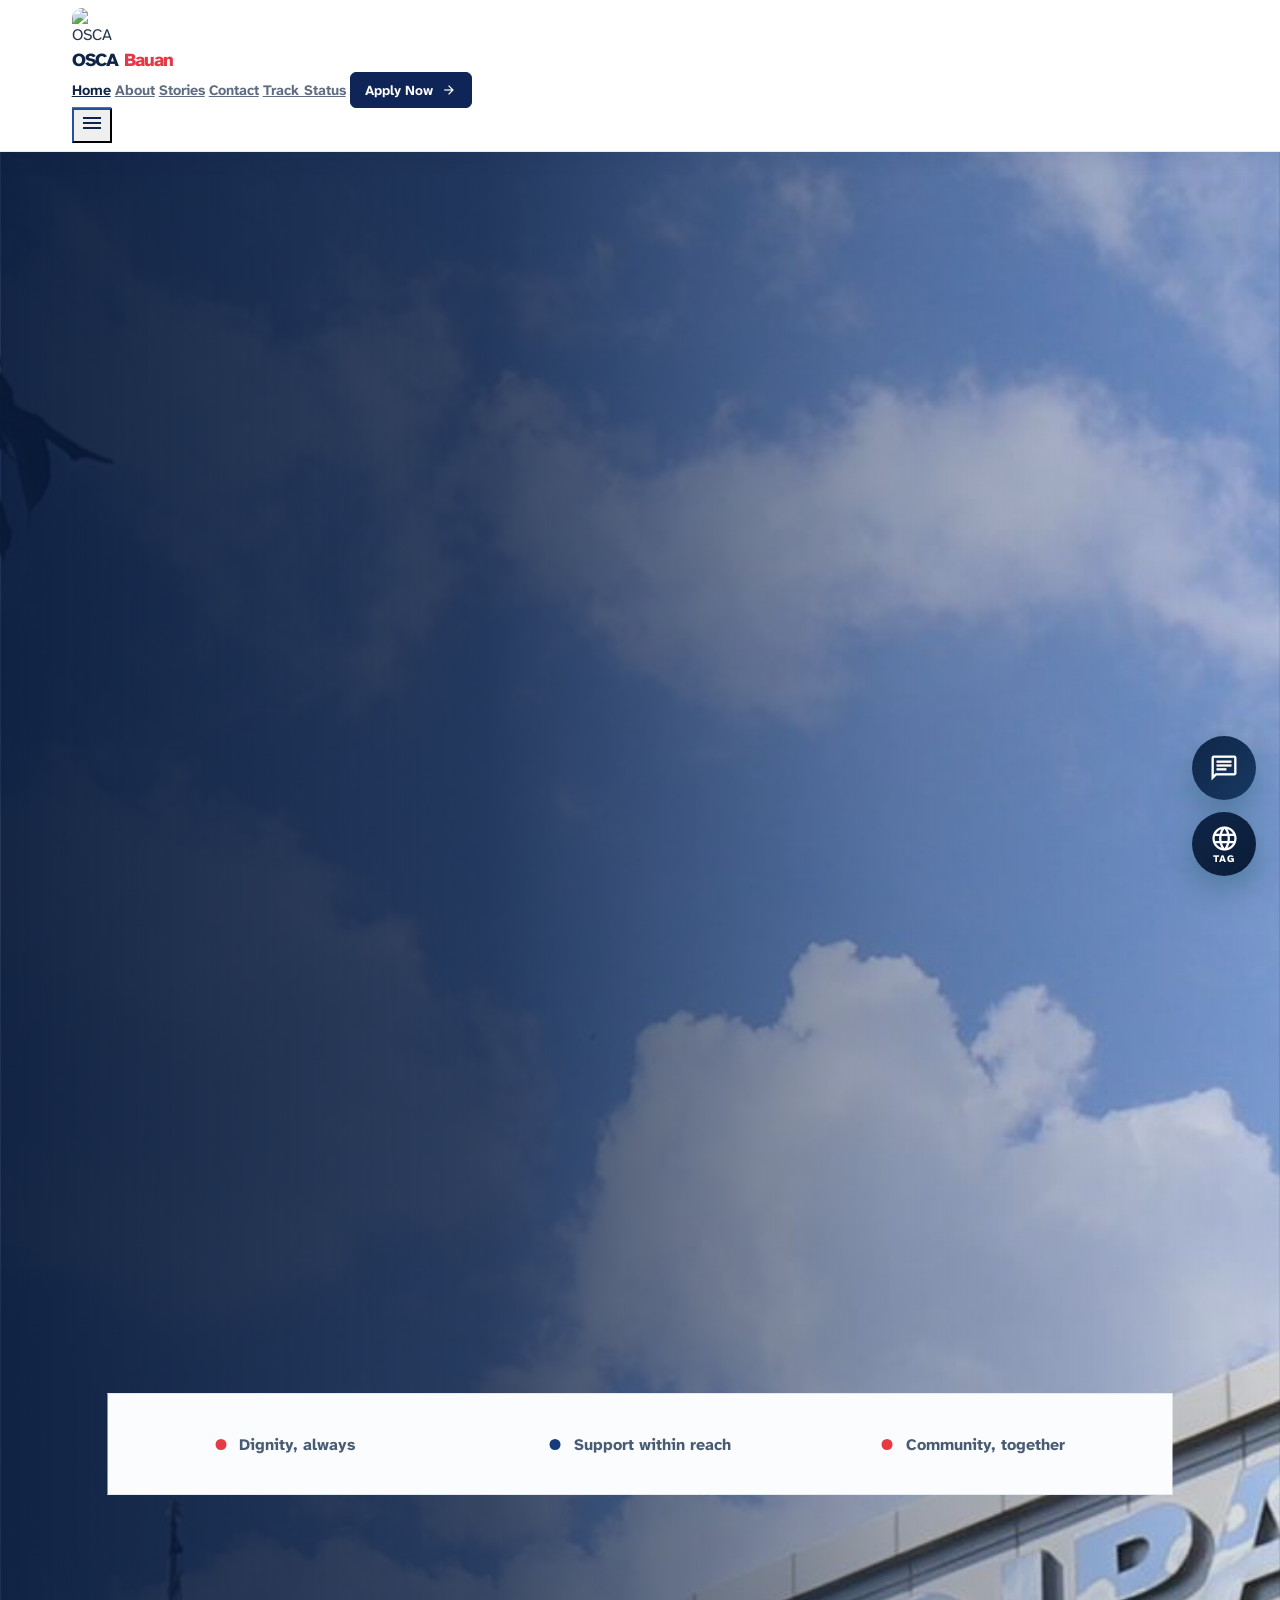
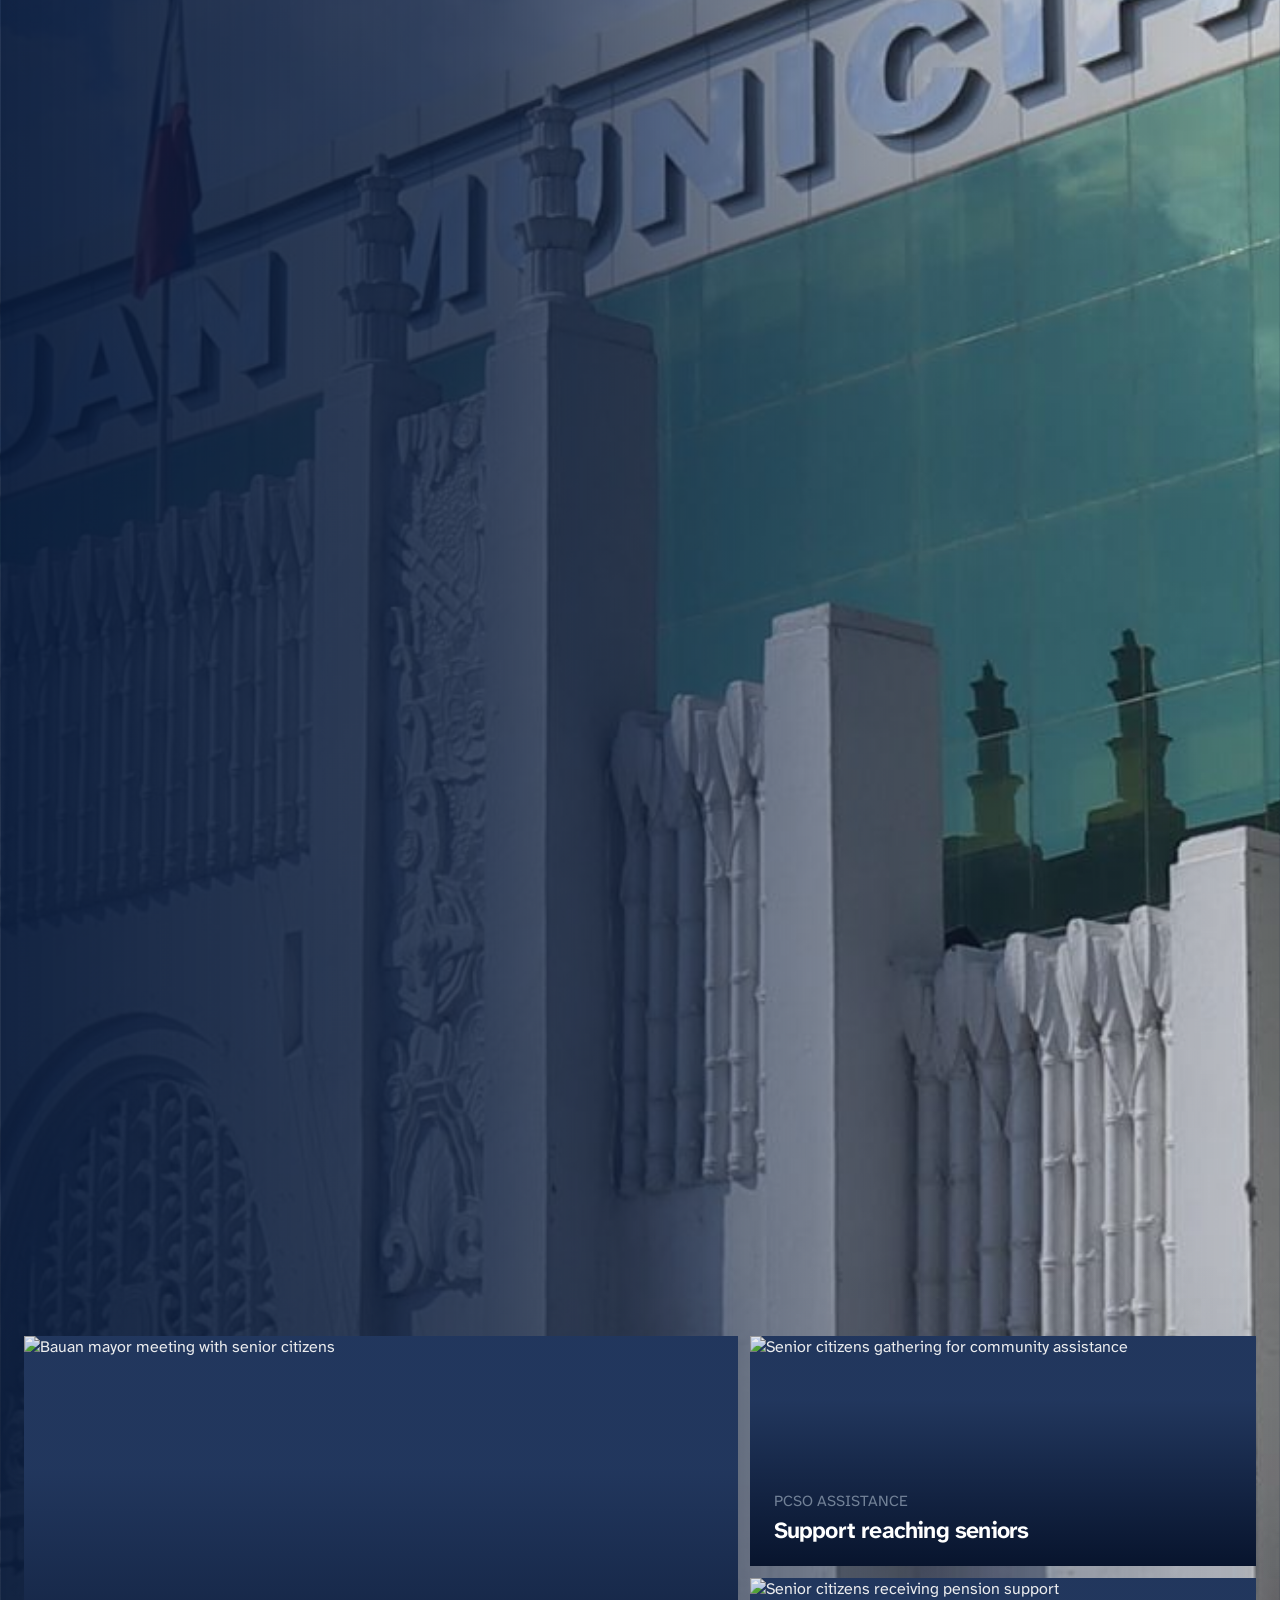
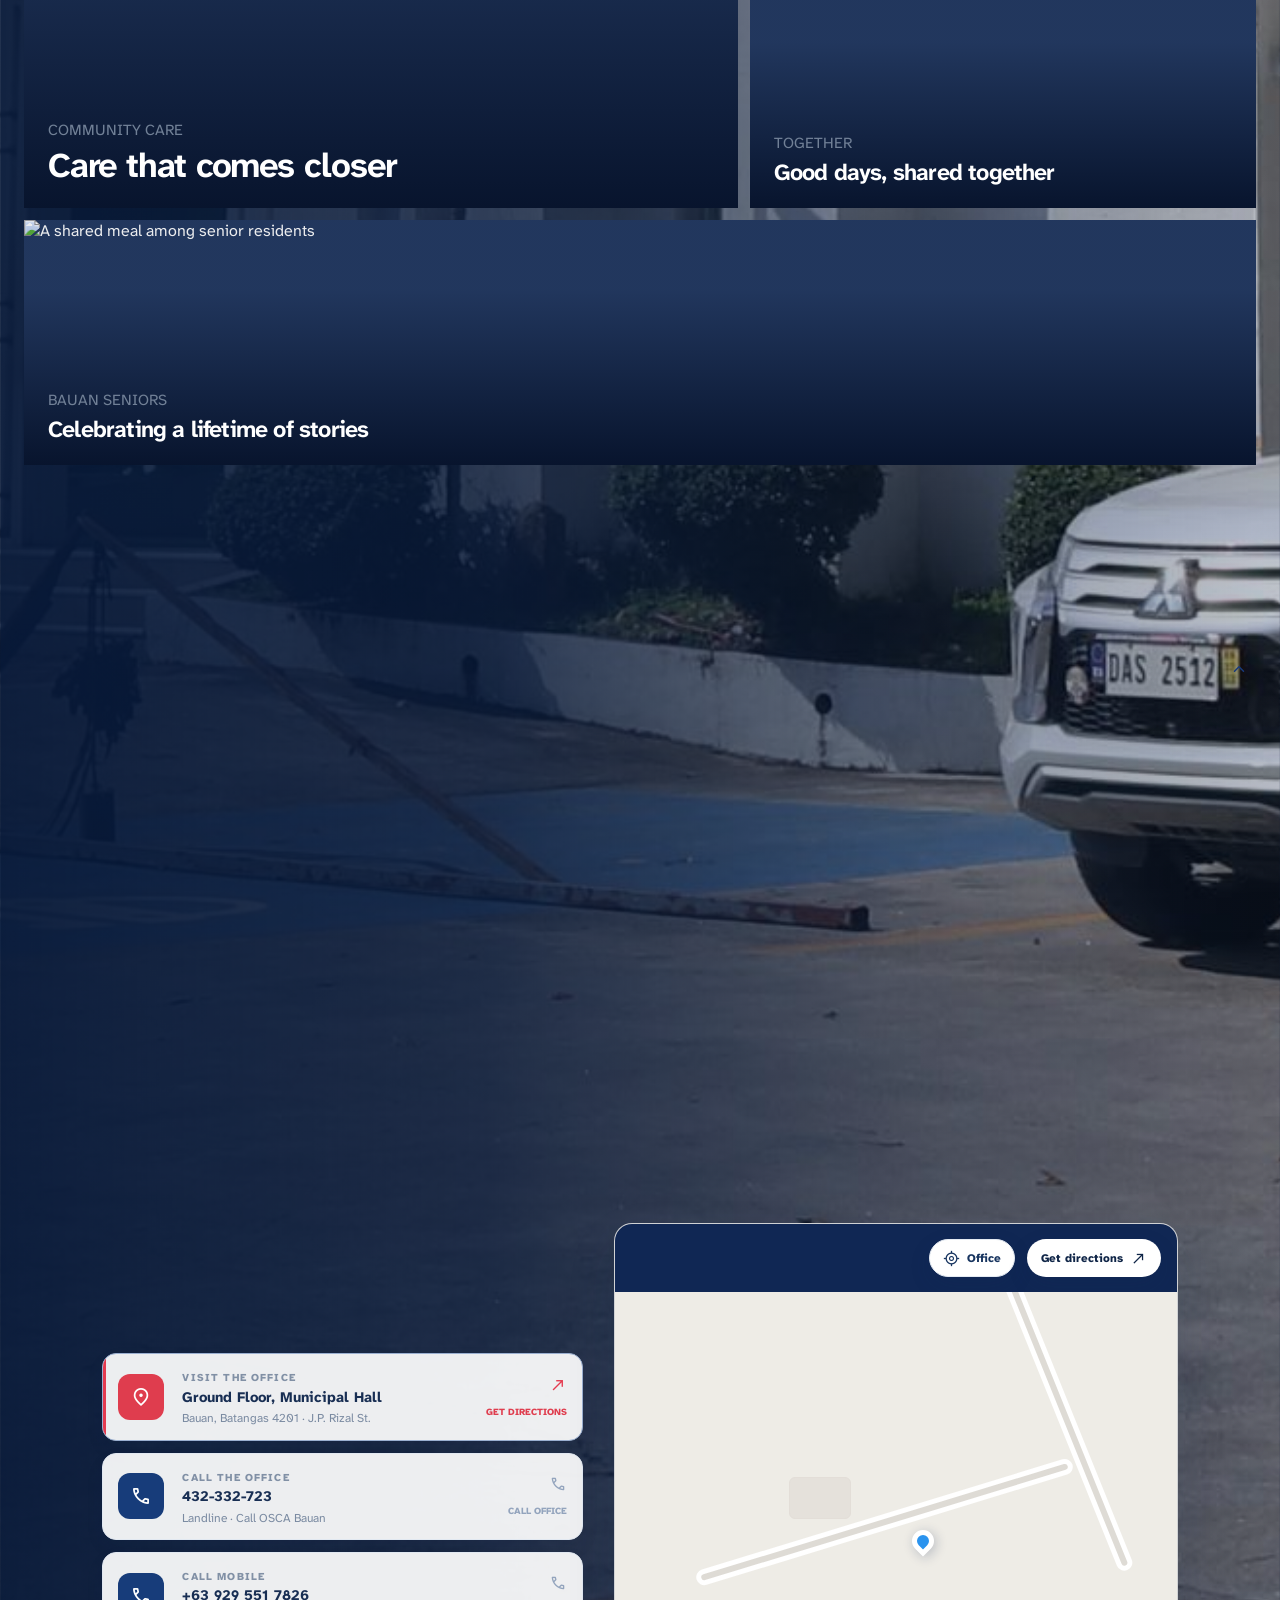
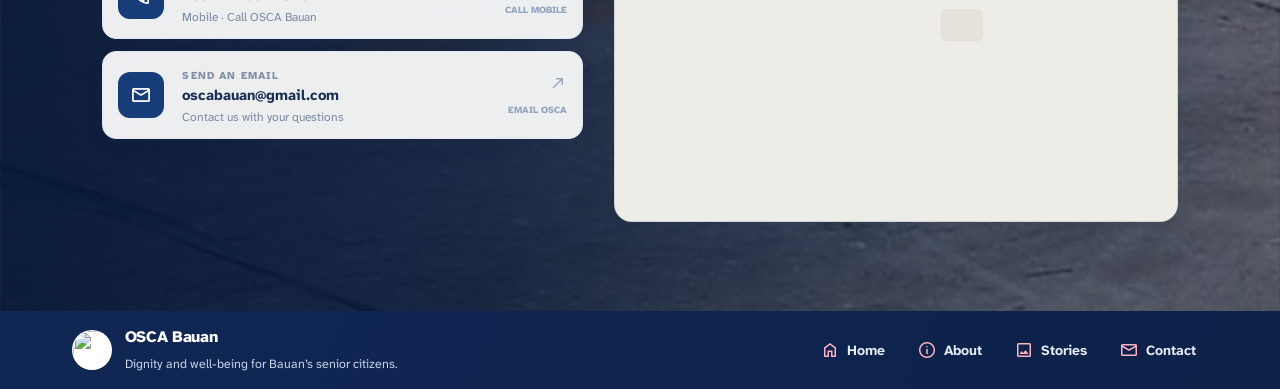
==== commit 580d1f68: "Merge pull request #68 from faithmvalencia5/feat/osca-website-updates Update OSCA website hero secti" ====
--- a/index.html
+++ b/index.html
@@ -1,6 +1,7 @@
 <!DOCTYPE html>
 <html class="light" lang="en">
 <head>
+  <script src="language.js" defer></script>
   <meta charset="utf-8">
   <meta content="width=device-width, initial-scale=1.0, viewport-fit=cover" name="viewport">
   <title>OSCA Bauan - Office of Senior Citizens Affairs | Fully Fixed Header & Responsive Hero</title>
@@ -444,7 +445,6 @@
     </button>
 
   </div>
-  <script type="module" src="supabase.js"></script>
-  <script type="module" src="test.js"></script>
+
 </body>
 </html>
--- a/style.css
+++ b/style.css
@@ -8508,3 +8508,329 @@
     padding: 12px 12px max(24px, env(safe-area-inset-bottom));
   }
 }
+
+
+/* Global English / Filipino language switcher */
+.osca-language-toggle {
+  position: fixed;
+  right: 22px;
+  bottom: 22px;
+  z-index: 100000;
+  min-width: 108px;
+  padding: 12px 18px;
+  border: 2px solid #ffffff;
+  border-radius: 999px;
+  background: #001f78;
+  color: #ffffff;
+  font-family: inherit;
+  font-size: 14px;
+  font-weight: 700;
+  line-height: 1.2;
+  cursor: pointer;
+  box-shadow: 0 5px 18px rgba(0, 0, 0, 0.22);
+  transition: background-color 0.2s ease, transform 0.2s ease;
+}
+.osca-language-toggle:hover {
+  background: #0033a0;
+  transform: translateY(-2px);
+}
+.osca-language-toggle:focus-visible {
+  outline: 3px solid #f5c542;
+  outline-offset: 3px;
+}
+@media (max-width: 600px) {
+  .osca-language-toggle {
+    right: 14px;
+    bottom: 14px;
+    min-width: 94px;
+    padding: 11px 15px;
+    font-size: 13px;
+  }
+}
+
+
+/* Header-mounted language switcher: never cover the chatbot or page content. */
+.osca-language-toggle {
+  position: static;
+  z-index: 30;
+  flex: 0 0 auto;
+  min-width: 92px;
+  margin: 0 0 0 14px;
+  padding: 9px 14px;
+  border: 1px solid rgba(255,255,255,.8);
+  border-radius: 999px;
+  background: #001f78;
+  color: #fff;
+  font-family: inherit;
+  font-size: 13px;
+  font-weight: 800;
+  line-height: 1.2;
+  white-space: nowrap;
+  cursor: pointer;
+  box-shadow: 0 3px 10px rgba(0,0,0,.14);
+  transition: background-color .2s ease, transform .2s ease;
+}
+.osca-language-toggle:hover { background: #0033a0; transform: translateY(-1px); }
+.osca-language-toggle:focus-visible { outline: 3px solid #f5c542; outline-offset: 3px; }
+#mainHeader nav .osca-language-toggle { margin-left: 14px; }
+.form-header .header-bottom { padding-right: 122px; }
+.form-header .osca-language-toggle {
+  position: absolute;
+  top: 50%;
+  right: 14px;
+  margin: 0;
+  transform: translateY(-50%);
+}
+.disclaimer-hero { position: relative; }
+.disclaimer-hero .osca-language-toggle {
+  position: absolute;
+  top: 12px;
+  right: 58px;
+  margin: 0;
+}
+.verify-flow { position: relative; }
+.verify-flow > .osca-language-toggle {
+  position: fixed;
+  top: 14px;
+  right: 16px;
+  margin: 0;
+}
+@media (max-width: 900px) {
+  #mainHeader nav .osca-language-toggle { margin-left: 8px; min-width: 82px; padding: 8px 11px; }
+  .form-header .header-bottom { padding-right: 112px; }
+}
+@media (max-width: 480px) {
+  #mainHeader nav .osca-language-toggle { min-width: 76px; padding: 8px 9px; font-size: 12px; }
+  .form-header .header-bottom { padding-right: 104px; }
+  .form-header .osca-language-toggle { right: 8px; min-width: 82px; padding: 8px 9px; }
+}
+
+
+/* Consistent compact language switcher across every public page.
+   Use an ID selector so page-specific button rules cannot stretch it. */
+#oscaLanguageToggle {
+  display: inline-flex !important;
+  align-items: center !important;
+  justify-content: center !important;
+  box-sizing: border-box !important;
+  width: auto !important;
+  min-width: 92px !important;
+  max-width: 112px !important;
+  height: 40px !important;
+  min-height: 40px !important;
+  max-height: 40px !important;
+  padding: 0 14px !important;
+  margin: 0 !important;
+  border: 1px solid rgba(255,255,255,.85) !important;
+  border-radius: 999px !important;
+  background: #001f78 !important;
+  color: #fff !important;
+  font-family: inherit !important;
+  font-size: 13px !important;
+  font-weight: 800 !important;
+  line-height: 1.1 !important;
+  letter-spacing: normal !important;
+  text-align: center !important;
+  text-transform: none !important;
+  white-space: nowrap !important;
+  writing-mode: horizontal-tb !important;
+  text-orientation: mixed !important;
+  transform: none !important;
+  cursor: pointer !important;
+  box-shadow: 0 3px 10px rgba(0,0,0,.16) !important;
+  z-index: 35 !important;
+}
+
+#oscaLanguageToggle:hover {
+  background: #0033a0 !important;
+  transform: translateY(-1px) !important;
+}
+
+/* Main site: stay in the navigation row beside the hamburger control. */
+#mainHeader nav #oscaLanguageToggle {
+  position: static !important;
+  flex: 0 0 auto !important;
+  margin-left: 10px !important;
+}
+
+/* Application form: give the switcher its own row below the title bar. */
+body.application-form-page .form-header {
+  display: flex !important;
+  flex-direction: column !important;
+  align-items: stretch !important;
+}
+body.application-form-page .form-header #oscaLanguageToggle {
+  position: static !important;
+  align-self: flex-end !important;
+  margin: 8px 0 0 auto !important;
+}
+
+/* Disclaimer: place it alongside the close control, without covering text. */
+body.registration-page .disclaimer-hero {
+  position: relative !important;
+  padding-right: 180px !important;
+}
+body.registration-page .disclaimer-hero #oscaLanguageToggle {
+  position: absolute !important;
+  top: 14px !important;
+  right: 66px !important;
+}
+
+/* Tracking page: a small horizontal control in the top-right corner. */
+body.verify-page #oscaLanguageToggle {
+  position: fixed !important;
+  top: 14px !important;
+  right: 16px !important;
+}
+
+@media (max-width: 600px) {
+  #oscaLanguageToggle {
+    min-width: 88px !important;
+    max-width: 104px !important;
+    height: 38px !important;
+    min-height: 38px !important;
+    max-height: 38px !important;
+    padding: 0 11px !important;
+    font-size: 12px !important;
+  }
+
+  #mainHeader nav #oscaLanguageToggle {
+    margin-left: 7px !important;
+  }
+
+  body.application-form-page .form-header #oscaLanguageToggle {
+    margin-top: 7px !important;
+  }
+
+  body.registration-page .disclaimer-hero {
+    padding: 66px 17px 18px !important;
+    align-items: flex-start !important;
+  }
+  body.registration-page .disclaimer-hero #oscaLanguageToggle {
+    top: 13px !important;
+    right: 62px !important;
+  }
+
+  body.verify-page #oscaLanguageToggle {
+    top: 10px !important;
+    right: 10px !important;
+  }
+}
+
+
+/* Floating language control: stacked directly below the chatbot button. */
+#osca-chatbot {
+  display: flex !important;
+  flex-direction: column !important;
+  align-items: flex-end !important;
+  gap: 12px !important;
+}
+
+#osca-chatbot #oscaLanguageToggle {
+  position: relative !important;
+  inset: auto !important;
+  display: flex !important;
+  flex-direction: column !important;
+  align-items: center !important;
+  justify-content: center !important;
+  gap: 1px !important;
+  box-sizing: border-box !important;
+  flex: 0 0 64px !important;
+  width: 64px !important;
+  min-width: 64px !important;
+  max-width: 64px !important;
+  height: 64px !important;
+  min-height: 64px !important;
+  max-height: 64px !important;
+  margin: 0 !important;
+  padding: 0 !important;
+  border: 0 !important;
+  border-radius: 50% !important;
+  background: linear-gradient(135deg, var(--brand), var(--brand-dark)) !important;
+  color: #ffffff !important;
+  font-size: 0 !important;
+  line-height: 1 !important;
+  box-shadow: 0 12px 30px rgba(9, 79, 79, 0.32) !important;
+  cursor: pointer !important;
+  transition: transform 0.2s ease, box-shadow 0.2s ease, background-color 0.2s ease !important;
+}
+
+#osca-chatbot #oscaLanguageToggle:hover {
+  background: linear-gradient(135deg, var(--brand), var(--brand-dark)) !important;
+  transform: translateY(-3px) !important;
+  box-shadow: 0 16px 36px rgba(9, 79, 79, 0.38) !important;
+}
+
+#osca-chatbot #oscaLanguageToggle .material-symbols-outlined {
+  font-size: 29px !important;
+  line-height: 1 !important;
+}
+
+#osca-chatbot #oscaLanguageToggle .osca-language-code {
+  display: block !important;
+  color: #ffffff !important;
+  font-family: inherit !important;
+  font-size: 10px !important;
+  font-weight: 800 !important;
+  letter-spacing: 0.08em !important;
+  line-height: 1 !important;
+}
+
+#osca-chatbot #oscaLanguageToggle:focus-visible {
+  outline: 3px solid #f5c542 !important;
+  outline-offset: 4px !important;
+}
+
+@media (max-width: 600px) {
+  #osca-chatbot {
+    gap: 10px !important;
+  }
+
+  #osca-chatbot #oscaLanguageToggle {
+    flex-basis: 58px !important;
+    width: 58px !important;
+    min-width: 58px !important;
+    max-width: 58px !important;
+    height: 58px !important;
+    min-height: 58px !important;
+    max-height: 58px !important;
+  }
+
+  #osca-chatbot #oscaLanguageToggle .material-symbols-outlined {
+    font-size: 27px !important;
+  }
+
+  #osca-chatbot #oscaLanguageToggle .osca-language-code {
+    font-size: 9px !important;
+  }
+}
+
+
+/* Keep the Registration Disclaimer close control at the far-right edge. */
+body.registration-page .disclaimer-hero {
+  position: relative;
+}
+
+body.registration-page .disclaimer-hero-copy {
+  flex: 1 1 auto;
+  padding-right: 58px;
+}
+
+body.registration-page .disclaimer-close {
+  position: absolute;
+  top: 22px;
+  right: 30px;
+  margin: 0;
+  z-index: 3;
+}
+
+@media (max-width: 680px) {
+  body.registration-page .disclaimer-hero-copy {
+    padding-right: 44px;
+  }
+
+  body.registration-page .disclaimer-close {
+    top: 17px;
+    right: 17px;
+  }
+}
